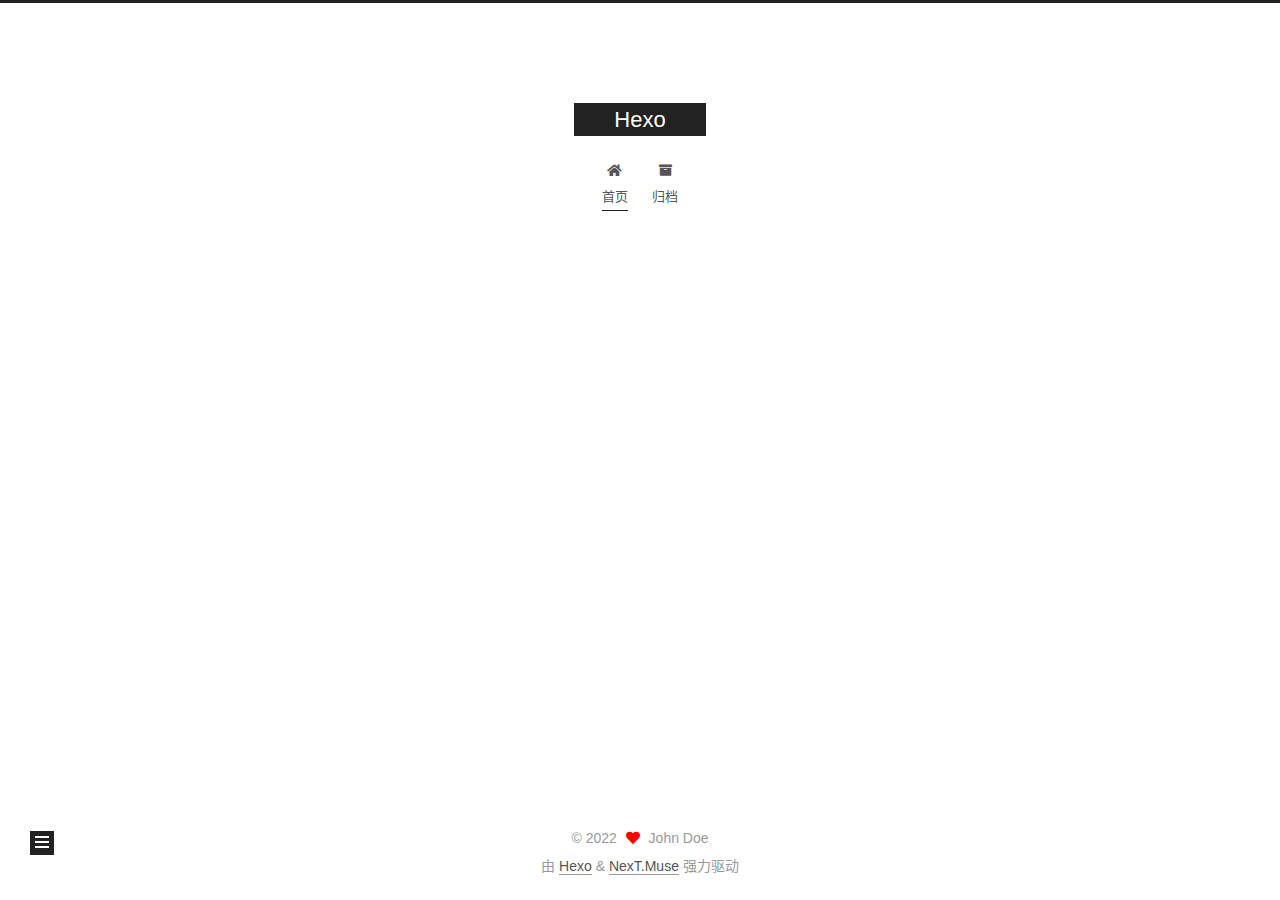
==== index.html @ e94a7e8c "Site updated: 2022-05-08 20:15:39" ====
<!DOCTYPE html>
<html lang="zh-CN">
<head>
  <meta charset="UTF-8">
<meta name="viewport" content="width=device-width, initial-scale=1, maximum-scale=2">
<meta name="theme-color" content="#222">
<meta name="generator" content="Hexo 6.1.0">
  <link rel="apple-touch-icon" sizes="180x180" href="/images/apple-touch-icon-next.png">
  <link rel="icon" type="image/png" sizes="32x32" href="/images/favicon-32x32-next.png">
  <link rel="icon" type="image/png" sizes="16x16" href="/images/favicon-16x16-next.png">
  <link rel="mask-icon" href="/images/logo.svg" color="#222">

<link rel="stylesheet" href="/css/main.css">


<link rel="stylesheet" href="/lib/font-awesome/css/all.min.css">

<script id="hexo-configurations">
    var NexT = window.NexT || {};
    var CONFIG = {"hostname":"example.com","root":"/","scheme":"Muse","version":"7.8.0","exturl":false,"sidebar":{"position":"left","display":"post","padding":18,"offset":12,"onmobile":false},"copycode":{"enable":false,"show_result":false,"style":null},"back2top":{"enable":true,"sidebar":false,"scrollpercent":false},"bookmark":{"enable":false,"color":"#222","save":"auto"},"fancybox":false,"mediumzoom":false,"lazyload":false,"pangu":false,"comments":{"style":"tabs","active":null,"storage":true,"lazyload":false,"nav":null},"algolia":{"hits":{"per_page":10},"labels":{"input_placeholder":"Search for Posts","hits_empty":"We didn't find any results for the search: ${query}","hits_stats":"${hits} results found in ${time} ms"}},"localsearch":{"enable":false,"trigger":"auto","top_n_per_article":1,"unescape":false,"preload":false},"motion":{"enable":true,"async":false,"transition":{"post_block":"fadeIn","post_header":"slideDownIn","post_body":"slideDownIn","coll_header":"slideLeftIn","sidebar":"slideUpIn"}}};
  </script>

  <meta property="og:type" content="website">
<meta property="og:title" content="Hexo">
<meta property="og:url" content="http://example.com/index.html">
<meta property="og:site_name" content="Hexo">
<meta property="og:locale" content="zh_CN">
<meta property="article:author" content="John Doe">
<meta name="twitter:card" content="summary">

<link rel="canonical" href="http://example.com/">


<script id="page-configurations">
  // https://hexo.io/docs/variables.html
  CONFIG.page = {
    sidebar: "",
    isHome : true,
    isPost : false,
    lang   : 'zh-CN'
  };
</script>

  <title>Hexo</title>
  






  <noscript>
  <style>
  .use-motion .brand,
  .use-motion .menu-item,
  .sidebar-inner,
  .use-motion .post-block,
  .use-motion .pagination,
  .use-motion .comments,
  .use-motion .post-header,
  .use-motion .post-body,
  .use-motion .collection-header { opacity: initial; }

  .use-motion .site-title,
  .use-motion .site-subtitle {
    opacity: initial;
    top: initial;
  }

  .use-motion .logo-line-before i { left: initial; }
  .use-motion .logo-line-after i { right: initial; }
  </style>
</noscript>

</head>

<body itemscope itemtype="http://schema.org/WebPage">
  <div class="container use-motion">
    <div class="headband"></div>

    <header class="header" itemscope itemtype="http://schema.org/WPHeader">
      <div class="header-inner"><div class="site-brand-container">
  <div class="site-nav-toggle">
    <div class="toggle" aria-label="切换导航栏">
      <span class="toggle-line toggle-line-first"></span>
      <span class="toggle-line toggle-line-middle"></span>
      <span class="toggle-line toggle-line-last"></span>
    </div>
  </div>

  <div class="site-meta">

    <a href="/" class="brand" rel="start">
      <span class="logo-line-before"><i></i></span>
      <h1 class="site-title">Hexo</h1>
      <span class="logo-line-after"><i></i></span>
    </a>
  </div>

  <div class="site-nav-right">
    <div class="toggle popup-trigger">
    </div>
  </div>
</div>




<nav class="site-nav">
  <ul id="menu" class="main-menu menu">
        <li class="menu-item menu-item-home">

    <a href="/" rel="section"><i class="fa fa-home fa-fw"></i>首页</a>

  </li>
        <li class="menu-item menu-item-archives">

    <a href="/archives/" rel="section"><i class="fa fa-archive fa-fw"></i>归档</a>

  </li>
  </ul>
</nav>




</div>
    </header>

    
  <div class="back-to-top">
    <i class="fa fa-arrow-up"></i>
    <span>0%</span>
  </div>


    <main class="main">
      <div class="main-inner">
        <div class="content-wrap">
          

          <div class="content index posts-expand">
            
      
  
  
  <article itemscope itemtype="http://schema.org/Article" class="post-block" lang="zh-CN">
    <link itemprop="mainEntityOfPage" href="http://example.com/2022/05/08/DevourZuan-First-Blog/">

    <span hidden itemprop="author" itemscope itemtype="http://schema.org/Person">
      <meta itemprop="image" content="/images/avatar.gif">
      <meta itemprop="name" content="John Doe">
      <meta itemprop="description" content="">
    </span>

    <span hidden itemprop="publisher" itemscope itemtype="http://schema.org/Organization">
      <meta itemprop="name" content="Hexo">
    </span>
      <header class="post-header">
        <h2 class="post-title" itemprop="name headline">
          
            <a href="/2022/05/08/DevourZuan-First-Blog/" class="post-title-link" itemprop="url">DevourZuan_First_Blog</a>
        </h2>

        <div class="post-meta">
            <span class="post-meta-item">
              <span class="post-meta-item-icon">
                <i class="far fa-calendar"></i>
              </span>
              <span class="post-meta-item-text">发表于</span>
              

              <time title="创建时间：2022-05-08 19:47:41 / 修改时间：19:49:58" itemprop="dateCreated datePublished" datetime="2022-05-08T19:47:41+08:00">2022-05-08</time>
            </span>

          

        </div>
      </header>

    
    
    
    <div class="post-body" itemprop="articleBody">

      
          <h1 id="欢迎访问攥哥哥的博客网站"><a href="#欢迎访问攥哥哥的博客网站" class="headerlink" title="欢迎访问攥哥哥的博客网站"></a>欢迎访问攥哥哥的博客网站</h1>
      
    </div>

    
    
    
      <footer class="post-footer">
        <div class="post-eof"></div>
      </footer>
  </article>
  
  
  


  



          </div>
          

<script>
  window.addEventListener('tabs:register', () => {
    let { activeClass } = CONFIG.comments;
    if (CONFIG.comments.storage) {
      activeClass = localStorage.getItem('comments_active') || activeClass;
    }
    if (activeClass) {
      let activeTab = document.querySelector(`a[href="#comment-${activeClass}"]`);
      if (activeTab) {
        activeTab.click();
      }
    }
  });
  if (CONFIG.comments.storage) {
    window.addEventListener('tabs:click', event => {
      if (!event.target.matches('.tabs-comment .tab-content .tab-pane')) return;
      let commentClass = event.target.classList[1];
      localStorage.setItem('comments_active', commentClass);
    });
  }
</script>

        </div>
          
  
  <div class="toggle sidebar-toggle">
    <span class="toggle-line toggle-line-first"></span>
    <span class="toggle-line toggle-line-middle"></span>
    <span class="toggle-line toggle-line-last"></span>
  </div>

  <aside class="sidebar">
    <div class="sidebar-inner">

      <ul class="sidebar-nav motion-element">
        <li class="sidebar-nav-toc">
          文章目录
        </li>
        <li class="sidebar-nav-overview">
          站点概览
        </li>
      </ul>

      <!--noindex-->
      <div class="post-toc-wrap sidebar-panel">
      </div>
      <!--/noindex-->

      <div class="site-overview-wrap sidebar-panel">
        <div class="site-author motion-element" itemprop="author" itemscope itemtype="http://schema.org/Person">
  <p class="site-author-name" itemprop="name">John Doe</p>
  <div class="site-description" itemprop="description"></div>
</div>
<div class="site-state-wrap motion-element">
  <nav class="site-state">
      <div class="site-state-item site-state-posts">
          <a href="/archives/">
        
          <span class="site-state-item-count">1</span>
          <span class="site-state-item-name">日志</span>
        </a>
      </div>
  </nav>
</div>



      </div>

    </div>
  </aside>
  <div id="sidebar-dimmer"></div>


      </div>
    </main>

    <footer class="footer">
      <div class="footer-inner">
        

        

<div class="copyright">
  
  &copy; 
  <span itemprop="copyrightYear">2022</span>
  <span class="with-love">
    <i class="fa fa-heart"></i>
  </span>
  <span class="author" itemprop="copyrightHolder">John Doe</span>
</div>
  <div class="powered-by">由 <a href="https://hexo.io/" class="theme-link" rel="noopener" target="_blank">Hexo</a> & <a href="https://muse.theme-next.org/" class="theme-link" rel="noopener" target="_blank">NexT.Muse</a> 强力驱动
  </div>

        








      </div>
    </footer>
  </div>

  
  <script src="/lib/anime.min.js"></script>
  <script src="/lib/velocity/velocity.min.js"></script>
  <script src="/lib/velocity/velocity.ui.min.js"></script>

<script src="/js/utils.js"></script>

<script src="/js/motion.js"></script>


<script src="/js/schemes/muse.js"></script>


<script src="/js/next-boot.js"></script>




  















  

  

</body>
</html>
---- css/main.css ----
:root {
  --body-bg-color: #fff;
  --content-bg-color: #fff;
  --card-bg-color: #f5f5f5;
  --text-color: #555;
  --blockquote-color: #666;
  --link-color: #555;
  --link-hover-color: #222;
  --brand-color: #fff;
  --brand-hover-color: #fff;
  --table-row-odd-bg-color: #f9f9f9;
  --table-row-hover-bg-color: #f5f5f5;
  --menu-item-bg-color: #f5f5f5;
  --btn-default-bg: #222;
  --btn-default-color: #fff;
  --btn-default-border-color: #222;
  --btn-default-hover-bg: #fff;
  --btn-default-hover-color: #222;
  --btn-default-hover-border-color: #222;
}
html {
  line-height: 1.15; /* 1 */
  -webkit-text-size-adjust: 100%; /* 2 */
}
body {
  margin: 0;
}
main {
  display: block;
}
h1 {
  font-size: 2em;
  margin: 0.67em 0;
}
hr {
  box-sizing: content-box; /* 1 */
  height: 0; /* 1 */
  overflow: visible; /* 2 */
}
pre {
  font-family: monospace, monospace; /* 1 */
  font-size: 1em; /* 2 */
}
a {
  background: transparent;
}
abbr[title] {
  border-bottom: none; /* 1 */
  text-decoration: underline; /* 2 */
  text-decoration: underline dotted; /* 2 */
}
b,
strong {
  font-weight: bolder;
}
code,
kbd,
samp {
  font-family: monospace, monospace; /* 1 */
  font-size: 1em; /* 2 */
}
small {
  font-size: 80%;
}
sub,
sup {
  font-size: 75%;
  line-height: 0;
  position: relative;
  vertical-align: baseline;
}
sub {
  bottom: -0.25em;
}
sup {
  top: -0.5em;
}
img {
  border-style: none;
}
button,
input,
optgroup,
select,
textarea {
  font-family: inherit; /* 1 */
  font-size: 100%; /* 1 */
  line-height: 1.15; /* 1 */
  margin: 0; /* 2 */
}
button,
input {
/* 1 */
  overflow: visible;
}
button,
select {
/* 1 */
  text-transform: none;
}
button,
[type='button'],
[type='reset'],
[type='submit'] {
  -webkit-appearance: button;
}
button::-moz-focus-inner,
[type='button']::-moz-focus-inner,
[type='reset']::-moz-focus-inner,
[type='submit']::-moz-focus-inner {
  border-style: none;
  padding: 0;
}
button:-moz-focusring,
[type='button']:-moz-focusring,
[type='reset']:-moz-focusring,
[type='submit']:-moz-focusring {
  outline: 1px dotted ButtonText;
}
fieldset {
  padding: 0.35em 0.75em 0.625em;
}
legend {
  box-sizing: border-box; /* 1 */
  color: inherit; /* 2 */
  display: table; /* 1 */
  max-width: 100%; /* 1 */
  padding: 0; /* 3 */
  white-space: normal; /* 1 */
}
progress {
  vertical-align: baseline;
}
textarea {
  overflow: auto;
}
[type='checkbox'],
[type='radio'] {
  box-sizing: border-box; /* 1 */
  padding: 0; /* 2 */
}
[type='number']::-webkit-inner-spin-button,
[type='number']::-webkit-outer-spin-button {
  height: auto;
}
[type='search'] {
  outline-offset: -2px; /* 2 */
  -webkit-appearance: textfield; /* 1 */
}
[type='search']::-webkit-search-decoration {
  -webkit-appearance: none;
}
::-webkit-file-upload-button {
  font: inherit; /* 2 */
  -webkit-appearance: button; /* 1 */
}
details {
  display: block;
}
summary {
  display: list-item;
}
template {
  display: none;
}
[hidden] {
  display: none;
}
::selection {
  background: #262a30;
  color: #eee;
}
html,
body {
  height: 100%;
}
body {
  background: var(--body-bg-color);
  color: var(--text-color);
  font-family: 'Lato', "PingFang SC", "Microsoft YaHei", sans-serif;
  font-size: 1em;
  line-height: 2;
}
@media (max-width: 991px) {
  body {
    padding-left: 0 !important;
    padding-right: 0 !important;
  }
}
h1,
h2,
h3,
h4,
h5,
h6 {
  font-family: 'Lato', "PingFang SC", "Microsoft YaHei", sans-serif;
  font-weight: bold;
  line-height: 1.5;
  margin: 20px 0 15px;
}
h1 {
  font-size: 1.5em;
}
h2 {
  font-size: 1.375em;
}
h3 {
  font-size: 1.25em;
}
h4 {
  font-size: 1.125em;
}
h5 {
  font-size: 1em;
}
h6 {
  font-size: 0.875em;
}
p {
  margin: 0 0 20px 0;
}
a,
span.exturl {
  border-bottom: 1px solid #999;
  color: var(--link-color);
  outline: 0;
  text-decoration: none;
  overflow-wrap: break-word;
  word-wrap: break-word;
  cursor: pointer;
}
a:hover,
span.exturl:hover {
  border-bottom-color: var(--link-hover-color);
  color: var(--link-hover-color);
}
iframe,
img,
video {
  display: block;
  margin-left: auto;
  margin-right: auto;
  max-width: 100%;
}
hr {
  background-image: repeating-linear-gradient(-45deg, #ddd, #ddd 4px, transparent 4px, transparent 8px);
  border: 0;
  height: 3px;
  margin: 40px 0;
}
blockquote {
  border-left: 4px solid #ddd;
  color: var(--blockquote-color);
  margin: 0;
  padding: 0 15px;
}
blockquote cite::before {
  content: '-';
  padding: 0 5px;
}
dt {
  font-weight: bold;
}
dd {
  margin: 0;
  padding: 0;
}
kbd {
  background-color: #f5f5f5;
  background-image: linear-gradient(#eee, #fff, #eee);
  border: 1px solid #ccc;
  border-radius: 0.2em;
  box-shadow: 0.1em 0.1em 0.2em rgba(0,0,0,0.1);
  color: #555;
  font-family: inherit;
  padding: 0.1em 0.3em;
  white-space: nowrap;
}
.table-container {
  overflow: auto;
}
table {
  border-collapse: collapse;
  border-spacing: 0;
  font-size: 0.875em;
  margin: 0 0 20px 0;
  width: 100%;
}
tbody tr:nth-of-type(odd) {
  background: var(--table-row-odd-bg-color);
}
tbody tr:hover {
  background: var(--table-row-hover-bg-color);
}
caption,
th,
td {
  font-weight: normal;
  padding: 8px;
  vertical-align: middle;
}
th,
td {
  border: 1px solid #ddd;
  border-bottom: 3px solid #ddd;
}
th {
  font-weight: 700;
  padding-bottom: 10px;
}
td {
  border-bottom-width: 1px;
}
.btn {
  background: var(--btn-default-bg);
  border: 2px solid var(--btn-default-border-color);
  border-radius: 0;
  color: var(--btn-default-color);
  display: inline-block;
  font-size: 0.875em;
  line-height: 2;
  padding: 0 20px;
  text-decoration: none;
  transition-property: background-color;
  transition-delay: 0s;
  transition-duration: 0.2s;
  transition-timing-function: ease-in-out;
}
.btn:hover {
  background: var(--btn-default-hover-bg);
  border-color: var(--btn-default-hover-border-color);
  color: var(--btn-default-hover-color);
}
.btn + .btn {
  margin: 0 0 8px 8px;
}
.btn .fa-fw {
  text-align: left;
  width: 1.285714285714286em;
}
.toggle {
  line-height: 0;
}
.toggle .toggle-line {
  background: #fff;
  display: inline-block;
  height: 2px;
  left: 0;
  position: relative;
  top: 0;
  transition: all 0.4s;
  vertical-align: top;
  width: 100%;
}
.toggle .toggle-line:not(:first-child) {
  margin-top: 3px;
}
.toggle.toggle-arrow .toggle-line-first {
  left: 50%;
  top: 2px;
  transform: rotate(45deg);
  width: 50%;
}
.toggle.toggle-arrow .toggle-line-middle {
  left: 2px;
  width: 90%;
}
.toggle.toggle-arrow .toggle-line-last {
  left: 50%;
  top: -2px;
  transform: rotate(-45deg);
  width: 50%;
}
.toggle.toggle-close .toggle-line-first {
  transform: rotate(-45deg);
  top: 5px;
}
.toggle.toggle-close .toggle-line-middle {
  opacity: 0;
}
.toggle.toggle-close .toggle-line-last {
  transform: rotate(45deg);
  top: -5px;
}
.highlight,
pre {
  background: #f7f7f7;
  color: #4d4d4c;
  line-height: 1.6;
  margin: 0 auto 20px;
}
pre,
code {
  font-family: consolas, Menlo, monospace, "PingFang SC", "Microsoft YaHei";
}
code {
  background: #eee;
  border-radius: 3px;
  color: #555;
  padding: 2px 4px;
  overflow-wrap: break-word;
  word-wrap: break-word;
}
.highlight *::selection {
  background: #d6d6d6;
}
.highlight pre {
  border: 0;
  margin: 0;
  padding: 10px 0;
}
.highlight table {
  border: 0;
  margin: 0;
  width: auto;
}
.highlight td {
  border: 0;
  padding: 0;
}
.highlight figcaption {
  background: #eff2f3;
  color: #4d4d4c;
  display: flex;
  font-size: 0.875em;
  justify-content: space-between;
  line-height: 1.2;
  padding: 0.5em;
}
.highlight figcaption a {
  color: #4d4d4c;
}
.highlight figcaption a:hover {
  border-bottom-color: #4d4d4c;
}
.highlight .gutter {
  -moz-user-select: none;
  -ms-user-select: none;
  -webkit-user-select: none;
  user-select: none;
}
.highlight .gutter pre {
  background: #eff2f3;
  color: #869194;
  padding-left: 10px;
  padding-right: 10px;
  text-align: right;
}
.highlight .code pre {
  background: #f7f7f7;
  padding-left: 10px;
  width: 100%;
}
.gist table {
  width: auto;
}
.gist table td {
  border: 0;
}
pre {
  overflow: auto;
  padding: 10px;
}
pre code {
  background: none;
  color: #4d4d4c;
  font-size: 0.875em;
  padding: 0;
  text-shadow: none;
}
pre .deletion {
  background: #fdd;
}
pre .addition {
  background: #dfd;
}
pre .meta {
  color: #eab700;
  -moz-user-select: none;
  -ms-user-select: none;
  -webkit-user-select: none;
  user-select: none;
}
pre .comment {
  color: #8e908c;
}
pre .variable,
pre .attribute,
pre .tag,
pre .name,
pre .regexp,
pre .ruby .constant,
pre .xml .tag .title,
pre .xml .pi,
pre .xml .doctype,
pre .html .doctype,
pre .css .id,
pre .css .class,
pre .css .pseudo {
  color: #c82829;
}
pre .number,
pre .preprocessor,
pre .built_in,
pre .builtin-name,
pre .literal,
pre .params,
pre .constant,
pre .command {
  color: #f5871f;
}
pre .ruby .class .title,
pre .css .rules .attribute,
pre .string,
pre .symbol,
pre .value,
pre .inheritance,
pre .header,
pre .ruby .symbol,
pre .xml .cdata,
pre .special,
pre .formula {
  color: #718c00;
}
pre .title,
pre .css .hexcolor {
  color: #3e999f;
}
pre .function,
pre .python .decorator,
pre .python .title,
pre .ruby .function .title,
pre .ruby .title .keyword,
pre .perl .sub,
pre .javascript .title,
pre .coffeescript .title {
  color: #4271ae;
}
pre .keyword,
pre .javascript .function {
  color: #8959a8;
}
.blockquote-center {
  border-left: none;
  margin: 40px 0;
  padding: 0;
  position: relative;
  text-align: center;
}
.blockquote-center .fa {
  display: block;
  opacity: 0.6;
  position: absolute;
  width: 100%;
}
.blockquote-center .fa-quote-left {
  border-top: 1px solid #ccc;
  text-align: left;
  top: -20px;
}
.blockquote-center .fa-quote-right {
  border-bottom: 1px solid #ccc;
  text-align: right;
  bottom: -20px;
}
.blockquote-center p,
.blockquote-center div {
  text-align: center;
}
.post-body .group-picture img {
  margin: 0 auto;
  padding: 0 3px;
}
.group-picture-row {
  margin-bottom: 6px;
  overflow: hidden;
}
.group-picture-column {
  float: left;
  margin-bottom: 10px;
}
.post-body .label {
  color: #555;
  display: inline;
  padding: 0 2px;
}
.post-body .label.default {
  background: #f0f0f0;
}
.post-body .label.primary {
  background: #efe6f7;
}
.post-body .label.info {
  background: #e5f2f8;
}
.post-body .label.success {
  background: #e7f4e9;
}
.post-body .label.warning {
  background: #fcf6e1;
}
.post-body .label.danger {
  background: #fae8eb;
}
.post-body .tabs {
  margin-bottom: 20px;
}
.post-body .tabs,
.tabs-comment {
  display: block;
  padding-top: 10px;
  position: relative;
}
.post-body .tabs ul.nav-tabs,
.tabs-comment ul.nav-tabs {
  display: flex;
  flex-wrap: wrap;
  margin: 0;
  margin-bottom: -1px;
  padding: 0;
}
@media (max-width: 413px) {
  .post-body .tabs ul.nav-tabs,
  .tabs-comment ul.nav-tabs {
    display: block;
    margin-bottom: 5px;
  }
}
.post-body .tabs ul.nav-tabs li.tab,
.tabs-comment ul.nav-tabs li.tab {
  border-bottom: 1px solid #ddd;
  border-left: 1px solid transparent;
  border-right: 1px solid transparent;
  border-top: 3px solid transparent;
  flex-grow: 1;
  list-style-type: none;
  border-radius: 0 0 0 0;
}
@media (max-width: 413px) {
  .post-body .tabs ul.nav-tabs li.tab,
  .tabs-comment ul.nav-tabs li.tab {
    border-bottom: 1px solid transparent;
    border-left: 3px solid transparent;
    border-right: 1px solid transparent;
    border-top: 1px solid transparent;
  }
}
@media (max-width: 413px) {
  .post-body .tabs ul.nav-tabs li.tab,
  .tabs-comment ul.nav-tabs li.tab {
    border-radius: 0;
  }
}
.post-body .tabs ul.nav-tabs li.tab a,
.tabs-comment ul.nav-tabs li.tab a {
  border-bottom: initial;
  display: block;
  line-height: 1.8;
  outline: 0;
  padding: 0.25em 0.75em;
  text-align: center;
  transition-delay: 0s;
  transition-duration: 0.2s;
  transition-timing-function: ease-out;
}
.post-body .tabs ul.nav-tabs li.tab a i,
.tabs-comment ul.nav-tabs li.tab a i {
  width: 1.285714285714286em;
}
.post-body .tabs ul.nav-tabs li.tab.active,
.tabs-comment ul.nav-tabs li.tab.active {
  border-bottom: 1px solid transparent;
  border-left: 1px solid #ddd;
  border-right: 1px solid #ddd;
  border-top: 3px solid #fc6423;
}
@media (max-width: 413px) {
  .post-body .tabs ul.nav-tabs li.tab.active,
  .tabs-comment ul.nav-tabs li.tab.active {
    border-bottom: 1px solid #ddd;
    border-left: 3px solid #fc6423;
    border-right: 1px solid #ddd;
    border-top: 1px solid #ddd;
  }
}
.post-body .tabs ul.nav-tabs li.tab.active a,
.tabs-comment ul.nav-tabs li.tab.active a {
  color: var(--link-color);
  cursor: default;
}
.post-body .tabs .tab-content .tab-pane,
.tabs-comment .tab-content .tab-pane {
  border: 1px solid #ddd;
  border-top: 0;
  padding: 20px 20px 0 20px;
  border-radius: 0;
}
.post-body .tabs .tab-content .tab-pane:not(.active),
.tabs-comment .tab-content .tab-pane:not(.active) {
  display: none;
}
.post-body .tabs .tab-content .tab-pane.active,
.tabs-comment .tab-content .tab-pane.active {
  display: block;
}
.post-body .tabs .tab-content .tab-pane.active:nth-of-type(1),
.tabs-comment .tab-content .tab-pane.active:nth-of-type(1) {
  border-radius: 0 0 0 0;
}
@media (max-width: 413px) {
  .post-body .tabs .tab-content .tab-pane.active:nth-of-type(1),
  .tabs-comment .tab-content .tab-pane.active:nth-of-type(1) {
    border-radius: 0;
  }
}
.post-body .note {
  border-radius: 3px;
  margin-bottom: 20px;
  padding: 1em;
  position: relative;
  border: 1px solid #eee;
  border-left-width: 5px;
}
.post-body .note h2,
.post-body .note h3,
.post-body .note h4,
.post-body .note h5,
.post-body .note h6 {
  margin-top: 0;
  border-bottom: initial;
  margin-bottom: 0;
  padding-top: 0;
}
.post-body .note p:first-child,
.post-body .note ul:first-child,
.post-body .note ol:first-child,
.post-body .note table:first-child,
.post-body .note pre:first-child,
.post-body .note blockquote:first-child,
.post-body .note img:first-child {
  margin-top: 0;
}
.post-body .note p:last-child,
.post-body .note ul:last-child,
.post-body .note ol:last-child,
.post-body .note table:last-child,
.post-body .note pre:last-child,
.post-body .note blockquote:last-child,
.post-body .note img:last-child {
  margin-bottom: 0;
}
.post-body .note.default {
  border-left-color: #777;
}
.post-body .note.default h2,
.post-body .note.default h3,
.post-body .note.default h4,
.post-body .note.default h5,
.post-body .note.default h6 {
  color: #777;
}
.post-body .note.primary {
  border-left-color: #6f42c1;
}
.post-body .note.primary h2,
.post-body .note.primary h3,
.post-body .note.primary h4,
.post-body .note.primary h5,
.post-body .note.primary h6 {
  color: #6f42c1;
}
.post-body .note.info {
  border-left-color: #428bca;
}
.post-body .note.info h2,
.post-body .note.info h3,
.post-body .note.info h4,
.post-body .note.info h5,
.post-body .note.info h6 {
  color: #428bca;
}
.post-body .note.success {
  border-left-color: #5cb85c;
}
.post-body .note.success h2,
.post-body .note.success h3,
.post-body .note.success h4,
.post-body .note.success h5,
.post-body .note.success h6 {
  color: #5cb85c;
}
.post-body .note.warning {
  border-left-color: #f0ad4e;
}
.post-body .note.warning h2,
.post-body .note.warning h3,
.post-body .note.warning h4,
.post-body .note.warning h5,
.post-body .note.warning h6 {
  color: #f0ad4e;
}
.post-body .note.danger {
  border-left-color: #d9534f;
}
.post-body .note.danger h2,
.post-body .note.danger h3,
.post-body .note.danger h4,
.post-body .note.danger h5,
.post-body .note.danger h6 {
  color: #d9534f;
}
.pagination .prev,
.pagination .next,
.pagination .page-number,
.pagination .space {
  display: inline-block;
  margin: 0 10px;
  padding: 0 11px;
  position: relative;
  top: -1px;
}
@media (max-width: 767px) {
  .pagination .prev,
  .pagination .next,
  .pagination .page-number,
  .pagination .space {
    margin: 0 5px;
  }
}
.pagination {
  border-top: 1px solid #eee;
  margin: 120px 0 0;
  text-align: center;
}
.pagination .prev,
.pagination .next,
.pagination .page-number {
  border-bottom: 0;
  border-top: 1px solid #eee;
  transition-property: border-color;
  transition-delay: 0s;
  transition-duration: 0.2s;
  transition-timing-function: ease-in-out;
}
.pagination .prev:hover,
.pagination .next:hover,
.pagination .page-number:hover {
  border-top-color: #222;
}
.pagination .space {
  margin: 0;
  padding: 0;
}
.pagination .prev {
  margin-left: 0;
}
.pagination .next {
  margin-right: 0;
}
.pagination .page-number.current {
  background: #ccc;
  border-top-color: #ccc;
  color: #fff;
}
@media (max-width: 767px) {
  .pagination {
    border-top: none;
  }
  .pagination .prev,
  .pagination .next,
  .pagination .page-number {
    border-bottom: 1px solid #eee;
    border-top: 0;
    margin-bottom: 10px;
    padding: 0 10px;
  }
  .pagination .prev:hover,
  .pagination .next:hover,
  .pagination .page-number:hover {
    border-bottom-color: #222;
  }
}
.comments {
  margin-top: 60px;
  overflow: hidden;
}
.comment-button-group {
  display: flex;
  flex-wrap: wrap-reverse;
  justify-content: center;
  margin: 1em 0;
}
.comment-button-group .comment-button {
  margin: 0.1em 0.2em;
}
.comment-button-group .comment-button.active {
  background: var(--btn-default-hover-bg);
  border-color: var(--btn-default-hover-border-color);
  color: var(--btn-default-hover-color);
}
.comment-position {
  display: none;
}
.comment-position.active {
  display: block;
}
.tabs-comment {
  background: var(--content-bg-color);
  margin-top: 4em;
  padding-top: 0;
}
.tabs-comment .comments {
  border: 0;
  box-shadow: none;
  margin-top: 0;
  padding-top: 0;
}
.container {
  min-height: 100%;
  position: relative;
}
.main-inner {
  margin: 0 auto;
  width: 700px;
}
@media (min-width: 1200px) {
  .main-inner {
    width: 800px;
  }
}
@media (min-width: 1600px) {
  .main-inner {
    width: 900px;
  }
}
@media (max-width: 767px) {
  .content-wrap {
    padding: 0 20px;
  }
}
.header {
  background: transparent;
}
.header-inner {
  margin: 0 auto;
  width: 700px;
}
@media (min-width: 1200px) {
  .header-inner {
    width: 800px;
  }
}
@media (min-width: 1600px) {
  .header-inner {
    width: 900px;
  }
}
.site-brand-container {
  display: flex;
  flex-shrink: 0;
  padding: 0 10px;
}
.headband {
  background: #222;
  height: 3px;
}
.site-meta {
  flex-grow: 1;
  text-align: center;
}
@media (max-width: 767px) {
  .site-meta {
    text-align: center;
  }
}
.brand {
  border-bottom: none;
  color: var(--brand-color);
  display: inline-block;
  line-height: 1.375em;
  padding: 0 40px;
  position: relative;
}
.brand:hover {
  color: var(--brand-hover-color);
}
.site-title {
  font-family: 'Lato', "PingFang SC", "Microsoft YaHei", sans-serif;
  font-size: 1.375em;
  font-weight: normal;
  margin: 0;
}
.site-subtitle {
  color: #999;
  font-size: 0.8125em;
  margin: 10px 0;
}
.use-motion .brand {
  opacity: 0;
}
.use-motion .site-title,
.use-motion .site-subtitle,
.use-motion .custom-logo-image {
  opacity: 0;
  position: relative;
  top: -10px;
}
.site-nav-toggle,
.site-nav-right {
  display: none;
}
@media (max-width: 767px) {
  .site-nav-toggle,
  .site-nav-right {
    display: flex;
    flex-direction: column;
    justify-content: center;
  }
}
.site-nav-toggle .toggle,
.site-nav-right .toggle {
  color: var(--text-color);
  padding: 10px;
  width: 22px;
}
.site-nav-toggle .toggle .toggle-line,
.site-nav-right .toggle .toggle-line {
  background: var(--text-color);
  border-radius: 1px;
}
.site-nav {
  display: block;
}
@media (max-width: 767px) {
  .site-nav {
    clear: both;
    display: none;
  }
}
.site-nav.site-nav-on {
  display: block;
}
.menu {
  margin-top: 20px;
  padding-left: 0;
  text-align: center;
}
.menu-item {
  display: inline-block;
  list-style: none;
  margin: 0 10px;
}
@media (max-width: 767px) {
  .menu-item {
    display: block;
    margin-top: 10px;
  }
  .menu-item.menu-item-search {
    display: none;
  }
}
.menu-item a,
.menu-item span.exturl {
  border-bottom: 0;
  display: block;
  font-size: 0.8125em;
  transition-property: border-color;
  transition-delay: 0s;
  transition-duration: 0.2s;
  transition-timing-function: ease-in-out;
}
@media (hover: none) {
  .menu-item a:hover,
  .menu-item span.exturl:hover {
    border-bottom-color: transparent !important;
  }
}
.menu-item .fa,
.menu-item .fab,
.menu-item .far,
.menu-item .fas {
  margin-right: 8px;
}
.menu-item .badge {
  display: inline-block;
  font-weight: bold;
  line-height: 1;
  margin-left: 0.35em;
  margin-top: 0.35em;
  text-align: center;
  white-space: nowrap;
}
@media (max-width: 767px) {
  .menu-item .badge {
    float: right;
    margin-left: 0;
  }
}
.menu-item-active a,
.menu .menu-item a:hover,
.menu .menu-item span.exturl:hover {
  background: var(--menu-item-bg-color);
}
.use-motion .menu-item {
  opacity: 0;
}
.sidebar {
  background: #222;
  bottom: 0;
  box-shadow: inset 0 2px 6px #000;
  position: fixed;
  top: 0;
}
@media (max-width: 991px) {
  .sidebar {
    display: none;
  }
}
.sidebar-inner {
  color: #999;
  padding: 18px 10px;
  text-align: center;
}
.cc-license {
  margin-top: 10px;
  text-align: center;
}
.cc-license .cc-opacity {
  border-bottom: none;
  opacity: 0.7;
}
.cc-license .cc-opacity:hover {
  opacity: 0.9;
}
.cc-license img {
  display: inline-block;
}
.site-author-image {
  border: 2px solid #333;
  display: block;
  margin: 0 auto;
  max-width: 96px;
  padding: 2px;
}
.site-author-name {
  color: #f5f5f5;
  font-weight: normal;
  margin: 5px 0 0;
  text-align: center;
}
.site-description {
  color: #999;
  font-size: 1em;
  margin-top: 5px;
  text-align: center;
}
.links-of-author {
  margin-top: 15px;
}
.links-of-author a,
.links-of-author span.exturl {
  border-bottom-color: #555;
  display: inline-block;
  font-size: 0.8125em;
  margin-bottom: 10px;
  margin-right: 10px;
  vertical-align: middle;
}
.links-of-author a::before,
.links-of-author span.exturl::before {
  background: #b88534;
  border-radius: 50%;
  content: ' ';
  display: inline-block;
  height: 4px;
  margin-right: 3px;
  vertical-align: middle;
  width: 4px;
}
.sidebar-button {
  margin-top: 15px;
}
.sidebar-button a {
  border: 1px solid #fc6423;
  border-radius: 4px;
  color: #fc6423;
  display: inline-block;
  padding: 0 15px;
}
.sidebar-button a .fa,
.sidebar-button a .fab,
.sidebar-button a .far,
.sidebar-button a .fas {
  margin-right: 5px;
}
.sidebar-button a:hover {
  background: #fc6423;
  border: 1px solid #fc6423;
  color: #fff;
}
.sidebar-button a:hover .fa,
.sidebar-button a:hover .fab,
.sidebar-button a:hover .far,
.sidebar-button a:hover .fas {
  color: #fff;
}
.links-of-blogroll {
  font-size: 0.8125em;
  margin-top: 10px;
}
.links-of-blogroll-title {
  font-size: 0.875em;
  font-weight: 600;
  margin-top: 0;
}
.links-of-blogroll-list {
  list-style: none;
  margin: 0;
  padding: 0;
}
#sidebar-dimmer {
  display: none;
}
@media (max-width: 767px) {
  #sidebar-dimmer {
    background: #000;
    display: block;
    height: 100%;
    left: 100%;
    opacity: 0;
    position: fixed;
    top: 0;
    width: 100%;
    z-index: 1100;
  }
  .sidebar-active + #sidebar-dimmer {
    opacity: 0.7;
    transform: translateX(-100%);
    transition: opacity 0.5s;
  }
}
.sidebar-nav {
  margin: 0;
  padding-bottom: 20px;
  padding-left: 0;
}
.sidebar-nav li {
  border-bottom: 1px solid transparent;
  color: #666;
  cursor: pointer;
  display: inline-block;
  font-size: 0.875em;
}
.sidebar-nav li.sidebar-nav-overview {
  margin-left: 10px;
}
.sidebar-nav li:hover {
  color: #f5f5f5;
}
.sidebar-nav .sidebar-nav-active {
  border-bottom-color: #87daff;
  color: #87daff;
}
.sidebar-nav .sidebar-nav-active:hover {
  color: #87daff;
}
.sidebar-panel {
  display: none;
  overflow-x: hidden;
  overflow-y: auto;
}
.sidebar-panel-active {
  display: block;
}
.sidebar-toggle {
  background: #222;
  bottom: 45px;
  cursor: pointer;
  height: 14px;
  left: 30px;
  padding: 5px;
  position: fixed;
  width: 14px;
  z-index: 1300;
}
@media (max-width: 991px) {
  .sidebar-toggle {
    left: 20px;
    opacity: 0.8;
    display: none;
  }
}
.sidebar-toggle:hover .toggle-line {
  background: #87daff;
}
.post-toc {
  font-size: 0.875em;
}
.post-toc ol {
  list-style: none;
  margin: 0;
  padding: 0 2px 5px 10px;
  text-align: left;
}
.post-toc ol > ol {
  padding-left: 0;
}
.post-toc ol a {
  transition-property: all;
  transition-delay: 0s;
  transition-duration: 0.2s;
  transition-timing-function: ease-in-out;
}
.post-toc .nav-item {
  line-height: 1.8;
  overflow: hidden;
  text-overflow: ellipsis;
  white-space: nowrap;
}
.post-toc .nav .nav-child {
  display: none;
}
.post-toc .nav .active > .nav-child {
  display: block;
}
.post-toc .nav .active-current > .nav-child {
  display: block;
}
.post-toc .nav .active-current > .nav-child > .nav-item {
  display: block;
}
.post-toc .nav .active > a {
  border-bottom-color: #87daff;
  color: #87daff;
}
.post-toc .nav .active-current > a {
  color: #87daff;
}
.post-toc .nav .active-current > a:hover {
  color: #87daff;
}
.site-state {
  display: flex;
  justify-content: center;
  line-height: 1.4;
  margin-top: 10px;
  overflow: hidden;
  text-align: center;
  white-space: nowrap;
}
.site-state-item {
  padding: 0 15px;
}
.site-state-item:not(:first-child) {
  border-left: 1px solid #333;
}
.site-state-item a {
  border-bottom: none;
}
.site-state-item-count {
  display: block;
  font-size: 1.25em;
  font-weight: 600;
  text-align: center;
}
.site-state-item-name {
  color: inherit;
  font-size: 0.875em;
}
.footer {
  color: #999;
  font-size: 0.875em;
  padding: 20px 0;
}
.footer.footer-fixed {
  bottom: 0;
  left: 0;
  position: absolute;
  right: 0;
}
.footer-inner {
  box-sizing: border-box;
  margin: 0 auto;
  text-align: center;
  width: 700px;
}
@media (min-width: 1200px) {
  .footer-inner {
    width: 800px;
  }
}
@media (min-width: 1600px) {
  .footer-inner {
    width: 900px;
  }
}
.languages {
  display: inline-block;
  font-size: 1.125em;
  position: relative;
}
.languages .lang-select-label span {
  margin: 0 0.5em;
}
.languages .lang-select {
  height: 100%;
  left: 0;
  opacity: 0;
  position: absolute;
  top: 0;
  width: 100%;
}
.with-love {
  color: #ff0000;
  display: inline-block;
  margin: 0 5px;
}
.powered-by,
.theme-info {
  display: inline-block;
}
@-moz-keyframes iconAnimate {
  0%, 100% {
    transform: scale(1);
  }
  10%, 30% {
    transform: scale(0.9);
  }
  20%, 40%, 60%, 80% {
    transform: scale(1.1);
  }
  50%, 70% {
    transform: scale(1.1);
  }
}
@-webkit-keyframes iconAnimate {
  0%, 100% {
    transform: scale(1);
  }
  10%, 30% {
    transform: scale(0.9);
  }
  20%, 40%, 60%, 80% {
    transform: scale(1.1);
  }
  50%, 70% {
    transform: scale(1.1);
  }
}
@-o-keyframes iconAnimate {
  0%, 100% {
    transform: scale(1);
  }
  10%, 30% {
    transform: scale(0.9);
  }
  20%, 40%, 60%, 80% {
    transform: scale(1.1);
  }
  50%, 70% {
    transform: scale(1.1);
  }
}
@keyframes iconAnimate {
  0%, 100% {
    transform: scale(1);
  }
  10%, 30% {
    transform: scale(0.9);
  }
  20%, 40%, 60%, 80% {
    transform: scale(1.1);
  }
  50%, 70% {
    transform: scale(1.1);
  }
}
.back-to-top {
  font-size: 12px;
  text-align: center;
  transition-delay: 0s;
  transition-duration: 0.2s;
  transition-timing-function: ease-in-out;
}
.back-to-top {
  background: #222;
  bottom: -100px;
  box-sizing: border-box;
  color: #fff;
  cursor: pointer;
  left: 30px;
  opacity: 1;
  padding: 0 6px;
  position: fixed;
  transition-property: bottom;
  z-index: 1300;
  width: 24px;
}
.back-to-top span {
  display: none;
}
.back-to-top:hover {
  color: #87daff;
}
.back-to-top.back-to-top-on {
  bottom: 19px;
}
@media (max-width: 991px) {
  .back-to-top {
    left: 20px;
    opacity: 0.8;
  }
}
.post-body {
  font-family: 'Lato', "PingFang SC", "Microsoft YaHei", sans-serif;
  overflow-wrap: break-word;
  word-wrap: break-word;
}
@media (min-width: 1200px) {
  .post-body {
    font-size: 1.125em;
  }
}
.post-body .exturl .fa {
  font-size: 0.875em;
  margin-left: 4px;
}
.post-body .image-caption,
.post-body .figure .caption {
  color: #999;
  font-size: 0.875em;
  font-weight: bold;
  line-height: 1;
  margin: -20px auto 15px;
  text-align: center;
}
.post-sticky-flag {
  display: inline-block;
  transform: rotate(30deg);
}
.post-button {
  margin-top: 40px;
  text-align: center;
}
.use-motion .post-block,
.use-motion .pagination,
.use-motion .comments {
  opacity: 0;
}
.use-motion .post-header {
  opacity: 0;
}
.use-motion .post-body {
  opacity: 0;
}
.use-motion .collection-header {
  opacity: 0;
}
.posts-collapse {
  margin-left: 35px;
  position: relative;
}
@media (max-width: 767px) {
  .posts-collapse {
    margin-left: 0px;
    margin-right: 0px;
  }
}
.posts-collapse .collection-title {
  font-size: 1.125em;
  position: relative;
}
.posts-collapse .collection-title::before {
  background: #999;
  border: 1px solid #fff;
  border-radius: 50%;
  content: ' ';
  height: 10px;
  left: 0;
  margin-left: -6px;
  margin-top: -4px;
  position: absolute;
  top: 50%;
  width: 10px;
}
.posts-collapse .collection-year {
  font-size: 1.5em;
  font-weight: bold;
  margin: 60px 0;
  position: relative;
}
.posts-collapse .collection-year::before {
  background: #bbb;
  border-radius: 50%;
  content: ' ';
  height: 8px;
  left: 0;
  margin-left: -4px;
  margin-top: -4px;
  position: absolute;
  top: 50%;
  width: 8px;
}
.posts-collapse .collection-header {
  display: block;
  margin: 0 0 0 20px;
}
.posts-collapse .collection-header small {
  color: #bbb;
  margin-left: 5px;
}
.posts-collapse .post-header {
  border-bottom: 1px dashed #ccc;
  margin: 30px 0;
  padding-left: 15px;
  position: relative;
  transition-property: border;
  transition-delay: 0s;
  transition-duration: 0.2s;
  transition-timing-function: ease-in-out;
}
.posts-collapse .post-header::before {
  background: #bbb;
  border: 1px solid #fff;
  border-radius: 50%;
  content: ' ';
  height: 6px;
  left: 0;
  margin-left: -4px;
  position: absolute;
  top: 0.75em;
  transition-property: background;
  width: 6px;
  transition-delay: 0s;
  transition-duration: 0.2s;
  transition-timing-function: ease-in-out;
}
.posts-collapse .post-header:hover {
  border-bottom-color: #666;
}
.posts-collapse .post-header:hover::before {
  background: #222;
}
.posts-collapse .post-meta {
  display: inline;
  font-size: 0.75em;
  margin-right: 10px;
}
.posts-collapse .post-title {
  display: inline;
}
.posts-collapse .post-title a,
.posts-collapse .post-title span.exturl {
  border-bottom: none;
  color: var(--link-color);
}
.posts-collapse .post-title .fa-external-link-alt {
  font-size: 0.875em;
  margin-left: 5px;
}
.posts-collapse::before {
  background: #f5f5f5;
  content: ' ';
  height: 100%;
  left: 0;
  margin-left: -2px;
  position: absolute;
  top: 1.25em;
  width: 4px;
}
.post-eof {
  background: #ccc;
  height: 1px;
  margin: 80px auto 60px;
  text-align: center;
  width: 8%;
}
.post-block:last-of-type .post-eof {
  display: none;
}
.content {
  padding-top: 40px;
}
@media (min-width: 992px) {
  .post-body {
    text-align: justify;
  }
}
@media (max-width: 991px) {
  .post-body {
    text-align: justify;
  }
}
.post-body h1,
.post-body h2,
.post-body h3,
.post-body h4,
.post-body h5,
.post-body h6 {
  padding-top: 10px;
}
.post-body h1 .header-anchor,
.post-body h2 .header-anchor,
.post-body h3 .header-anchor,
.post-body h4 .header-anchor,
.post-body h5 .header-anchor,
.post-body h6 .header-anchor {
  border-bottom-style: none;
  color: #ccc;
  float: right;
  margin-left: 10px;
  visibility: hidden;
}
.post-body h1 .header-anchor:hover,
.post-body h2 .header-anchor:hover,
.post-body h3 .header-anchor:hover,
.post-body h4 .header-anchor:hover,
.post-body h5 .header-anchor:hover,
.post-body h6 .header-anchor:hover {
  color: inherit;
}
.post-body h1:hover .header-anchor,
.post-body h2:hover .header-anchor,
.post-body h3:hover .header-anchor,
.post-body h4:hover .header-anchor,
.post-body h5:hover .header-anchor,
.post-body h6:hover .header-anchor {
  visibility: visible;
}
.post-body iframe,
.post-body img,
.post-body video {
  margin-bottom: 20px;
}
.post-body .video-container {
  height: 0;
  margin-bottom: 20px;
  overflow: hidden;
  padding-top: 75%;
  position: relative;
  width: 100%;
}
.post-body .video-container iframe,
.post-body .video-container object,
.post-body .video-container embed {
  height: 100%;
  left: 0;
  margin: 0;
  position: absolute;
  top: 0;
  width: 100%;
}
.post-gallery {
  align-items: center;
  display: grid;
  grid-gap: 10px;
  grid-template-columns: 1fr 1fr 1fr;
  margin-bottom: 20px;
}
@media (max-width: 767px) {
  .post-gallery {
    grid-template-columns: 1fr 1fr;
  }
}
.post-gallery a {
  border: 0;
}
.post-gallery img {
  margin: 0;
}
.posts-expand .post-header {
  font-size: 1.125em;
}
.posts-expand .post-title {
  font-size: 1.5em;
  font-weight: normal;
  margin: initial;
  text-align: center;
  overflow-wrap: break-word;
  word-wrap: break-word;
}
.posts-expand .post-title-link {
  border-bottom: none;
  color: var(--link-color);
  display: inline-block;
  position: relative;
  vertical-align: top;
}
.posts-expand .post-title-link::before {
  background: var(--link-color);
  bottom: 0;
  content: '';
  height: 2px;
  left: 0;
  position: absolute;
  transform: scaleX(0);
  visibility: hidden;
  width: 100%;
  transition-delay: 0s;
  transition-duration: 0.2s;
  transition-timing-function: ease-in-out;
}
.posts-expand .post-title-link:hover::before {
  transform: scaleX(1);
  visibility: visible;
}
.posts-expand .post-title-link .fa-external-link-alt {
  font-size: 0.875em;
  margin-left: 5px;
}
.posts-expand .post-meta {
  color: #999;
  font-family: 'Lato', "PingFang SC", "Microsoft YaHei", sans-serif;
  font-size: 0.75em;
  margin: 3px 0 60px 0;
  text-align: center;
}
.posts-expand .post-meta .post-description {
  font-size: 0.875em;
  margin-top: 2px;
}
.posts-expand .post-meta time {
  border-bottom: 1px dashed #999;
  cursor: pointer;
}
.post-meta .post-meta-item + .post-meta-item::before {
  content: '|';
  margin: 0 0.5em;
}
.post-meta-divider {
  margin: 0 0.5em;
}
.post-meta-item-icon {
  margin-right: 3px;
}
@media (max-width: 991px) {
  .post-meta-item-icon {
    display: inline-block;
  }
}
@media (max-width: 991px) {
  .post-meta-item-text {
    display: none;
  }
}
.post-nav {
  border-top: 1px solid #eee;
  display: flex;
  justify-content: space-between;
  margin-top: 15px;
  padding: 10px 5px 0;
}
.post-nav-item {
  flex: 1;
}
.post-nav-item a {
  border-bottom: none;
  display: block;
  font-size: 0.875em;
  line-height: 1.6;
  position: relative;
}
.post-nav-item a:active {
  top: 2px;
}
.post-nav-item .fa {
  font-size: 0.75em;
}
.post-nav-item:first-child {
  margin-right: 15px;
}
.post-nav-item:first-child .fa {
  margin-right: 5px;
}
.post-nav-item:last-child {
  margin-left: 15px;
  text-align: right;
}
.post-nav-item:last-child .fa {
  margin-left: 5px;
}
.rtl.post-body p,
.rtl.post-body a,
.rtl.post-body h1,
.rtl.post-body h2,
.rtl.post-body h3,
.rtl.post-body h4,
.rtl.post-body h5,
.rtl.post-body h6,
.rtl.post-body li,
.rtl.post-body ul,
.rtl.post-body ol {
  direction: rtl;
  font-family: UKIJ Ekran;
}
.rtl.post-title {
  font-family: UKIJ Ekran;
}
.post-tags {
  margin-top: 40px;
  text-align: center;
}
.post-tags a {
  display: inline-block;
  font-size: 0.8125em;
}
.post-tags a:not(:last-child) {
  margin-right: 10px;
}
.post-widgets {
  border-top: 1px solid #eee;
  margin-top: 15px;
  text-align: center;
}
.wp_rating {
  height: 20px;
  line-height: 20px;
  margin-top: 10px;
  padding-top: 6px;
  text-align: center;
}
.social-like {
  display: flex;
  font-size: 0.875em;
  justify-content: center;
  text-align: center;
}
.reward-container {
  margin: 20px auto;
  padding: 10px 0;
  text-align: center;
  width: 90%;
}
.reward-container button {
  background: transparent;
  border: 1px solid #fc6423;
  border-radius: 0;
  color: #fc6423;
  cursor: pointer;
  line-height: 2;
  outline: 0;
  padding: 0 15px;
  vertical-align: text-top;
}
.reward-container button:hover {
  background: #fc6423;
  border: 1px solid transparent;
  color: #fa9366;
}
#qr {
  padding-top: 20px;
}
#qr a {
  border: 0;
}
#qr img {
  display: inline-block;
  margin: 0.8em 2em 0 2em;
  max-width: 100%;
  width: 180px;
}
#qr p {
  text-align: center;
}
.category-all-page .category-all-title {
  text-align: center;
}
.category-all-page .category-all {
  margin-top: 20px;
}
.category-all-page .category-list {
  list-style: none;
  margin: 0;
  padding: 0;
}
.category-all-page .category-list-item {
  margin: 5px 10px;
}
.category-all-page .category-list-count {
  color: #bbb;
}
.category-all-page .category-list-count::before {
  content: ' (';
  display: inline;
}
.category-all-page .category-list-count::after {
  content: ') ';
  display: inline;
}
.category-all-page .category-list-child {
  padding-left: 10px;
}
.event-list {
  padding: 0;
}
.event-list hr {
  background: #222;
  margin: 20px 0 45px 0;
}
.event-list hr::after {
  background: #222;
  color: #fff;
  content: 'NOW';
  display: inline-block;
  font-weight: bold;
  padding: 0 5px;
  text-align: right;
}
.event-list .event {
  background: #222;
  margin: 20px 0;
  min-height: 40px;
  padding: 15px 0 15px 10px;
}
.event-list .event .event-summary {
  color: #fff;
  margin: 0;
  padding-bottom: 3px;
}
.event-list .event .event-summary::before {
  animation: dot-flash 1s alternate infinite ease-in-out;
  color: #fff;
  content: '\f111';
  display: inline-block;
  font-size: 10px;
  margin-right: 25px;
  vertical-align: middle;
  font-family: 'Font Awesome 5 Free';
  font-weight: 900;
}
.event-list .event .event-relative-time {
  color: #bbb;
  display: inline-block;
  font-size: 12px;
  font-weight: normal;
  padding-left: 12px;
}
.event-list .event .event-details {
  color: #fff;
  display: block;
  line-height: 18px;
  margin-left: 56px;
  padding-bottom: 6px;
  padding-top: 3px;
  text-indent: -24px;
}
.event-list .event .event-details::before {
  color: #fff;
  display: inline-block;
  margin-right: 9px;
  text-align: center;
  text-indent: 0;
  width: 14px;
  font-family: 'Font Awesome 5 Free';
  font-weight: 900;
}
.event-list .event .event-details.event-location::before {
  content: '\f041';
}
.event-list .event .event-details.event-duration::before {
  content: '\f017';
}
.event-list .event-past {
  background: #f5f5f5;
}
.event-list .event-past .event-summary,
.event-list .event-past .event-details {
  color: #bbb;
  opacity: 0.9;
}
.event-list .event-past .event-summary::before,
.event-list .event-past .event-details::before {
  animation: none;
  color: #bbb;
}
@-moz-keyframes dot-flash {
  from {
    opacity: 1;
    transform: scale(1);
  }
  to {
    opacity: 0;
    transform: scale(0.8);
  }
}
@-webkit-keyframes dot-flash {
  from {
    opacity: 1;
    transform: scale(1);
  }
  to {
    opacity: 0;
    transform: scale(0.8);
  }
}
@-o-keyframes dot-flash {
  from {
    opacity: 1;
    transform: scale(1);
  }
  to {
    opacity: 0;
    transform: scale(0.8);
  }
}
@keyframes dot-flash {
  from {
    opacity: 1;
    transform: scale(1);
  }
  to {
    opacity: 0;
    transform: scale(0.8);
  }
}
ul.breadcrumb {
  font-size: 0.75em;
  list-style: none;
  margin: 1em 0;
  padding: 0 2em;
  text-align: center;
}
ul.breadcrumb li {
  display: inline;
}
ul.breadcrumb li + li::before {
  content: '/\00a0';
  font-weight: normal;
  padding: 0.5em;
}
ul.breadcrumb li + li:last-child {
  font-weight: bold;
}
.tag-cloud {
  text-align: center;
}
.tag-cloud a {
  display: inline-block;
  margin: 10px;
}
.tag-cloud a:hover {
  color: var(--link-hover-color) !important;
}
@media (max-width: 767px) {
  .header-inner,
  .main-inner,
  .footer-inner {
    width: auto;
  }
}
.header-inner {
  padding-top: 100px;
}
@media (max-width: 767px) {
  .header-inner {
    padding-top: 50px;
  }
}
.main-inner {
  padding-bottom: 60px;
}
.content {
  padding-top: 70px;
}
@media (max-width: 767px) {
  .content {
    padding-top: 35px;
  }
}
embed {
  display: block;
  margin: 0 auto 25px auto;
}
.custom-logo .site-meta-headline {
  text-align: center;
}
.custom-logo .site-title {
  color: #222;
  margin: 10px auto 0;
}
.custom-logo .site-title a {
  border: 0;
}
.custom-logo-image {
  background: #fff;
  margin: 0 auto;
  max-width: 150px;
  padding: 5px;
}
.brand {
  background: var(--btn-default-bg);
}
@media (max-width: 767px) {
  .site-nav {
    border-bottom: 1px solid #ddd;
    border-top: 1px solid #ddd;
    left: 0;
    margin: 0;
    padding: 0;
    width: 100%;
  }
}
@media (max-width: 767px) {
  .menu {
    text-align: left;
  }
}
.menu-item-active a,
.menu .menu-item a:hover,
.menu .menu-item span.exturl:hover {
  background: transparent;
  border-bottom: 1px solid var(--link-hover-color) !important;
}
@media (max-width: 767px) {
  .menu-item-active a,
  .menu .menu-item a:hover,
  .menu .menu-item span.exturl:hover {
    border-bottom: 1px dotted #ddd !important;
  }
}
@media (max-width: 767px) {
  .menu .menu-item {
    margin: 0 10px;
  }
}
.menu .menu-item a,
.menu .menu-item span.exturl {
  border-bottom: 1px solid transparent;
}
@media (max-width: 767px) {
  .menu .menu-item a,
  .menu .menu-item span.exturl {
    padding: 5px 10px;
  }
}
@media (min-width: 768px) {
  .menu .menu-item .fa,
  .menu .menu-item .fab,
  .menu .menu-item .far,
  .menu .menu-item .fas {
    display: block;
    line-height: 2;
    margin-right: 0;
    width: 100%;
  }
}
.menu .menu-item .badge {
  background: #eee;
  padding: 1px 4px;
}
.sub-menu {
  margin: 10px 0;
}
.sub-menu .menu-item {
  display: inline-block;
}
.sidebar {
  left: -320px;
}
.sidebar.sidebar-active {
  left: 0;
}
.sidebar {
  width: 320px;
  z-index: 1200;
  transition-delay: 0s;
  transition-duration: 0.2s;
  transition-timing-function: ease-out;
}
.sidebar a,
.sidebar span.exturl {
  border-bottom-color: #555;
  color: #999;
}
.sidebar a:hover,
.sidebar span.exturl:hover {
  border-bottom-color: #eee;
  color: #eee;
}
.links-of-blogroll-item {
  padding: 2px 10px;
}
.links-of-blogroll-item a,
.links-of-blogroll-item span.exturl {
  box-sizing: border-box;
  display: inline-block;
  max-width: 280px;
  overflow: hidden;
  text-overflow: ellipsis;
  white-space: nowrap;
}
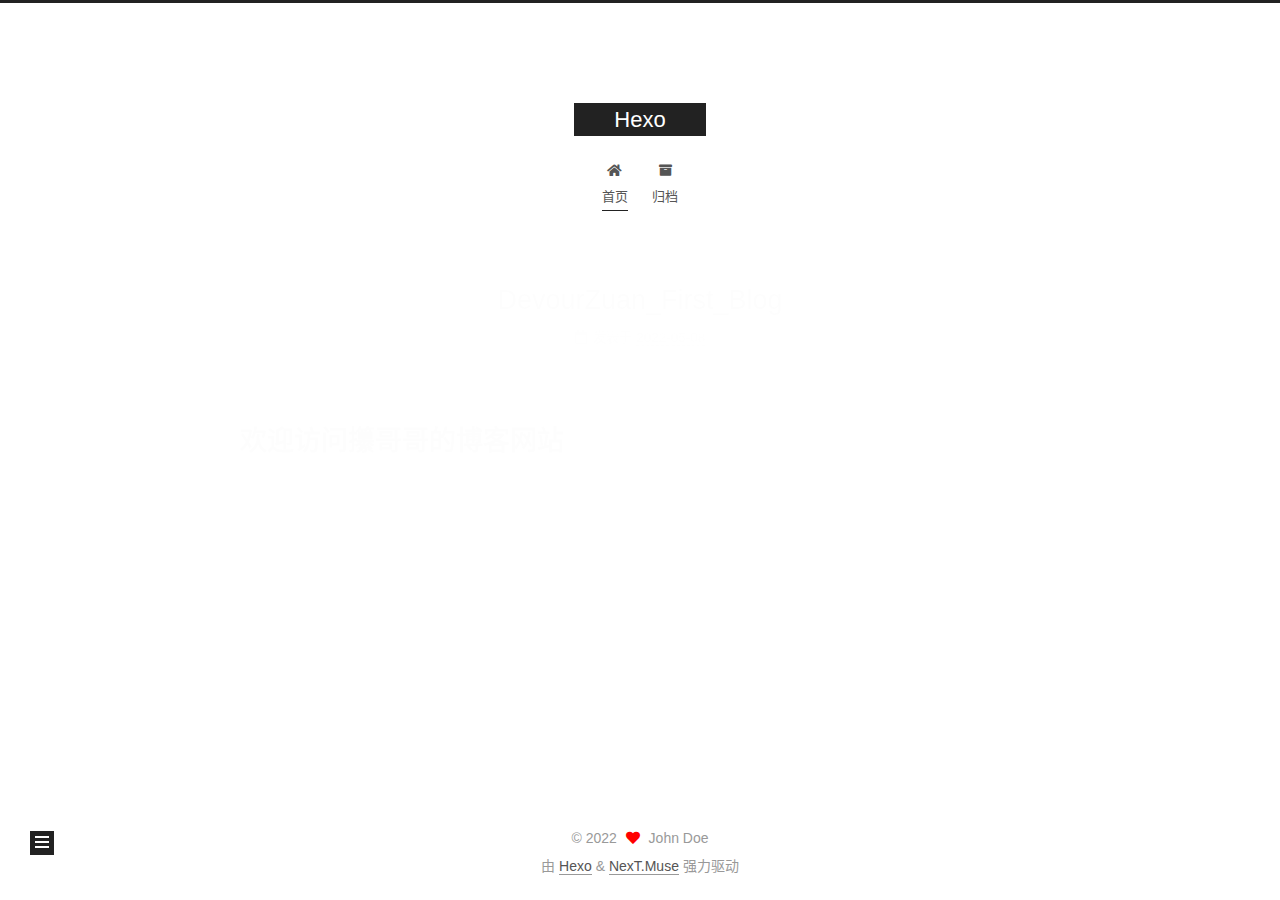
==== commit 4c98d1eb: "Site updated: 2022-05-08 20:59:31" ====
--- a/index.html
+++ b/index.html
@@ -170,7 +170,7 @@
               <span class="post-meta-item-text">发表于</span>
               
 
-              <time title="创建时间：2022-05-08 19:47:41 / 修改时间：19:49:58" itemprop="dateCreated datePublished" datetime="2022-05-08T19:47:41+08:00">2022-05-08</time>
+              <time title="创建时间：2022-05-08 19:47:41 / 修改时间：20:59:25" itemprop="dateCreated datePublished" datetime="2022-05-08T19:47:41+08:00">2022-05-08</time>
             </span>
 
           
@@ -269,6 +269,10 @@
           <span class="site-state-item-name">日志</span>
         </a>
       </div>
+      <div class="site-state-item site-state-tags">
+        <span class="site-state-item-count">1</span>
+        <span class="site-state-item-name">标签</span>
+      </div>
   </nav>
 </div>
 
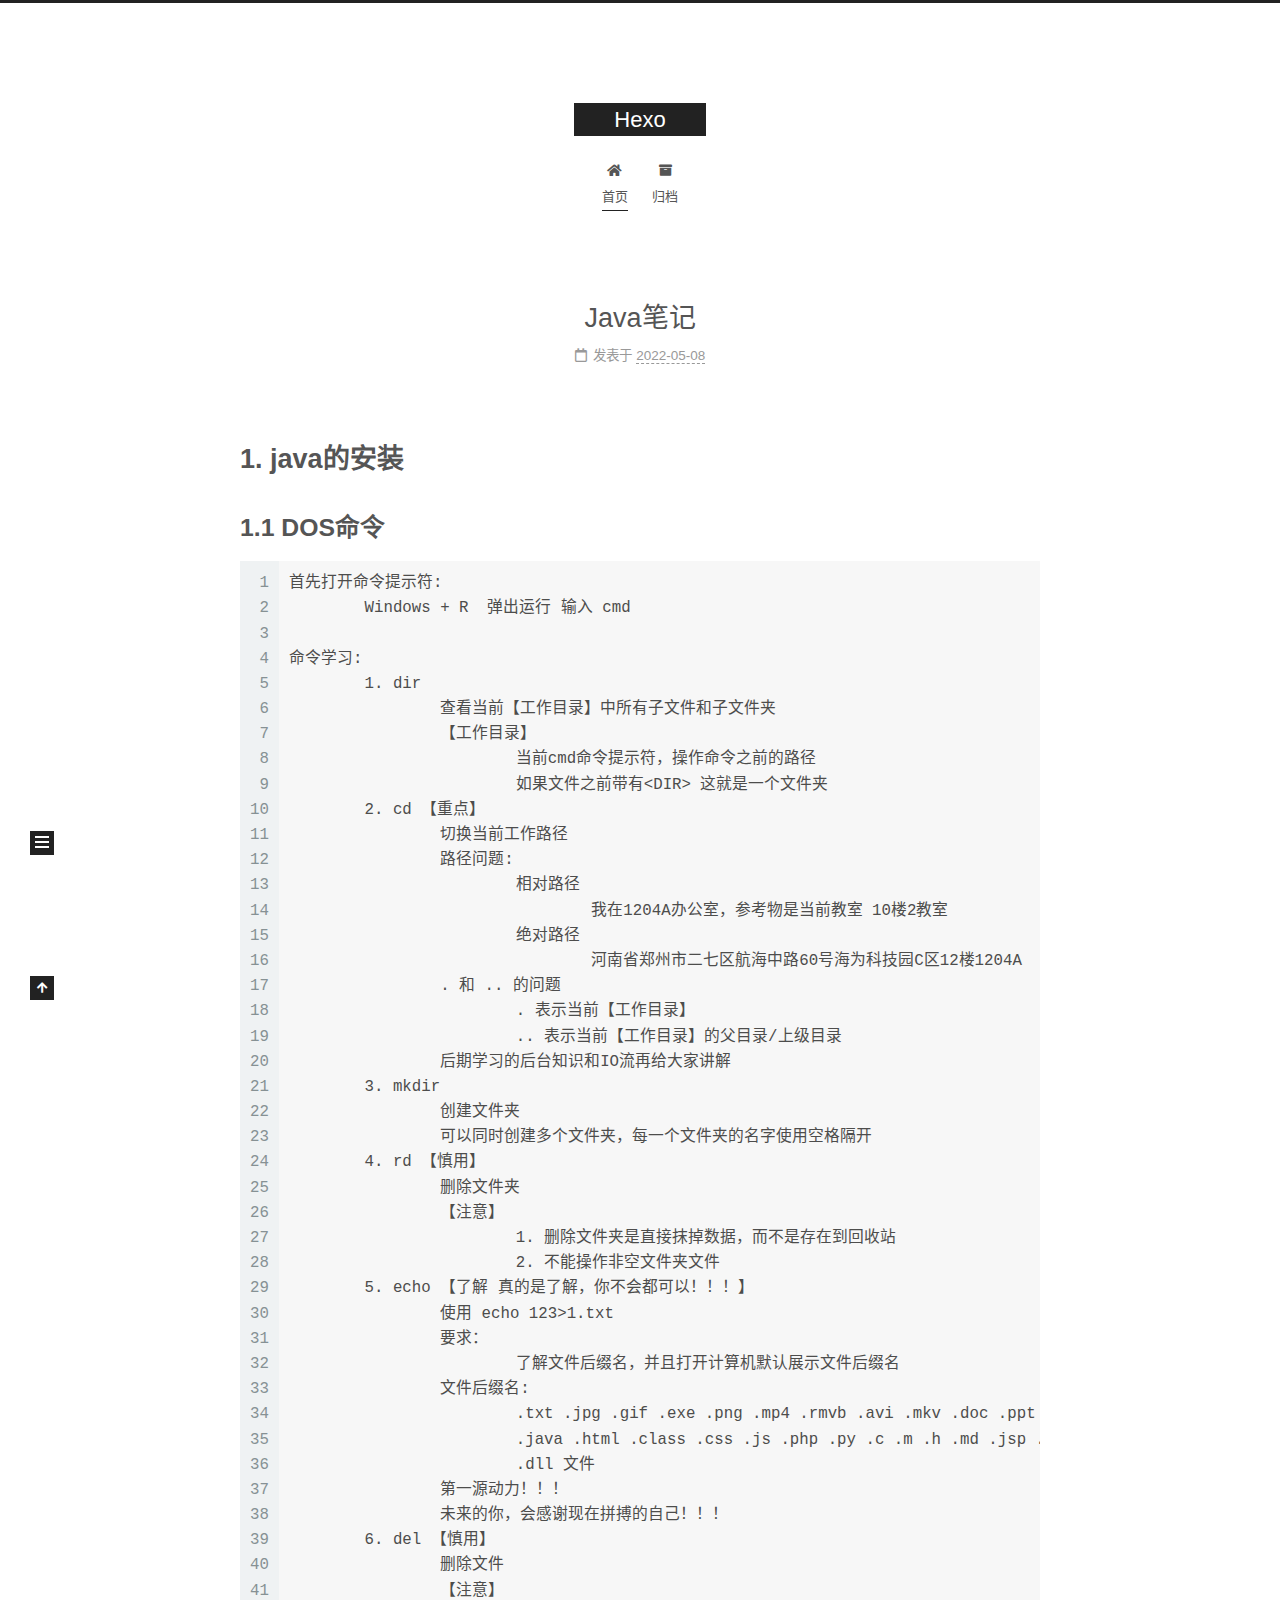
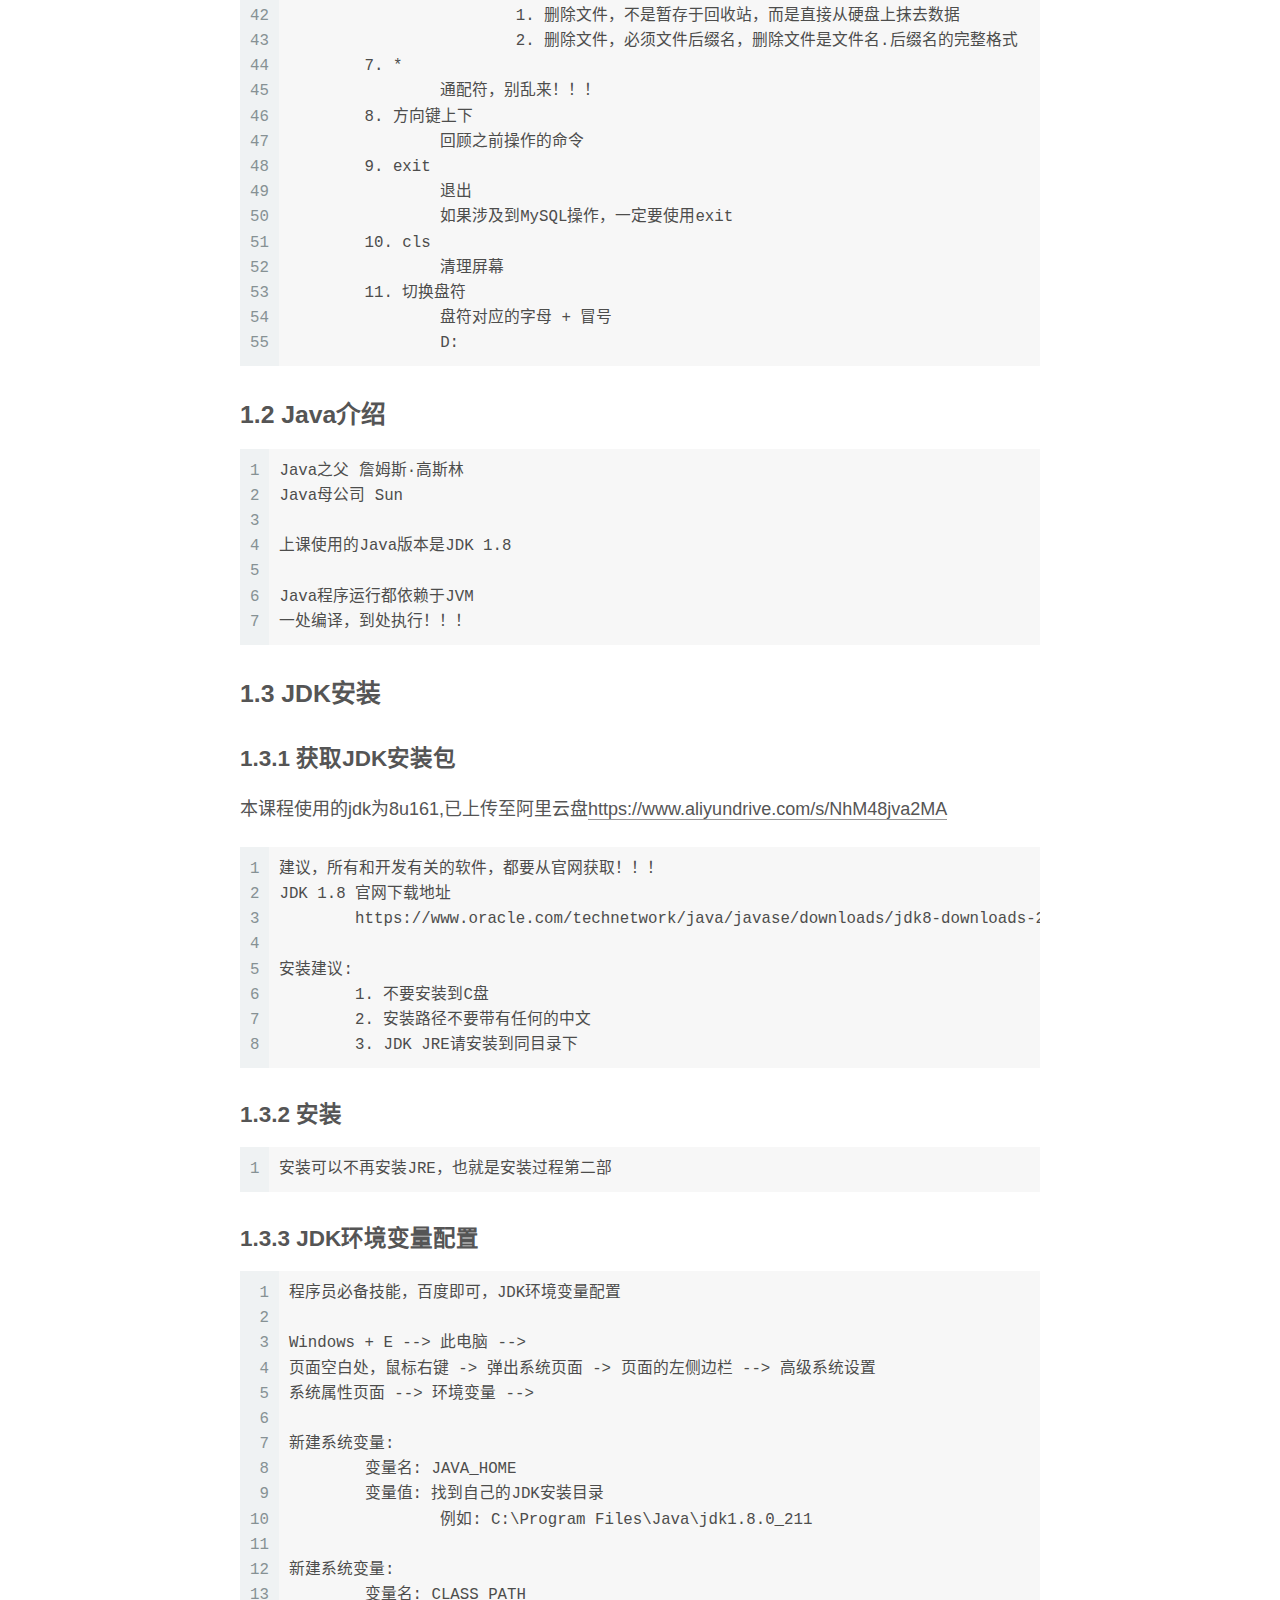
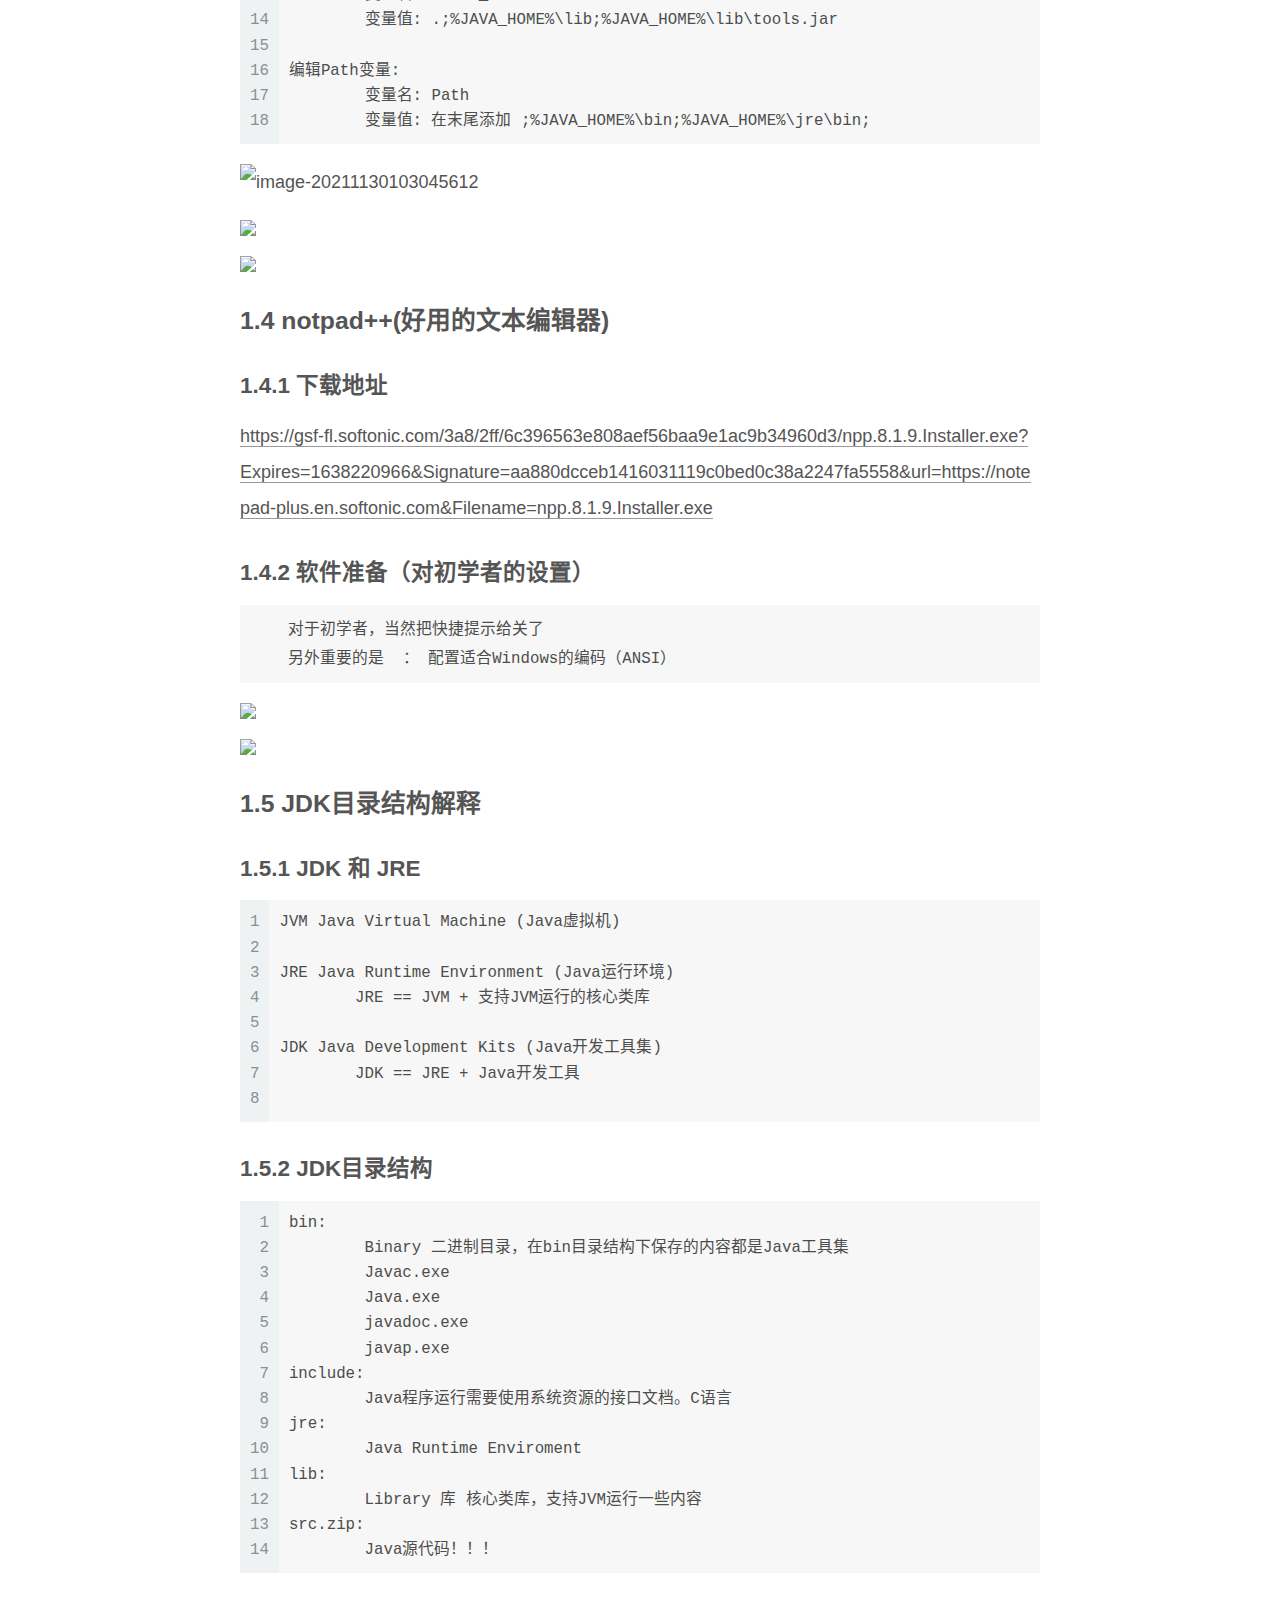
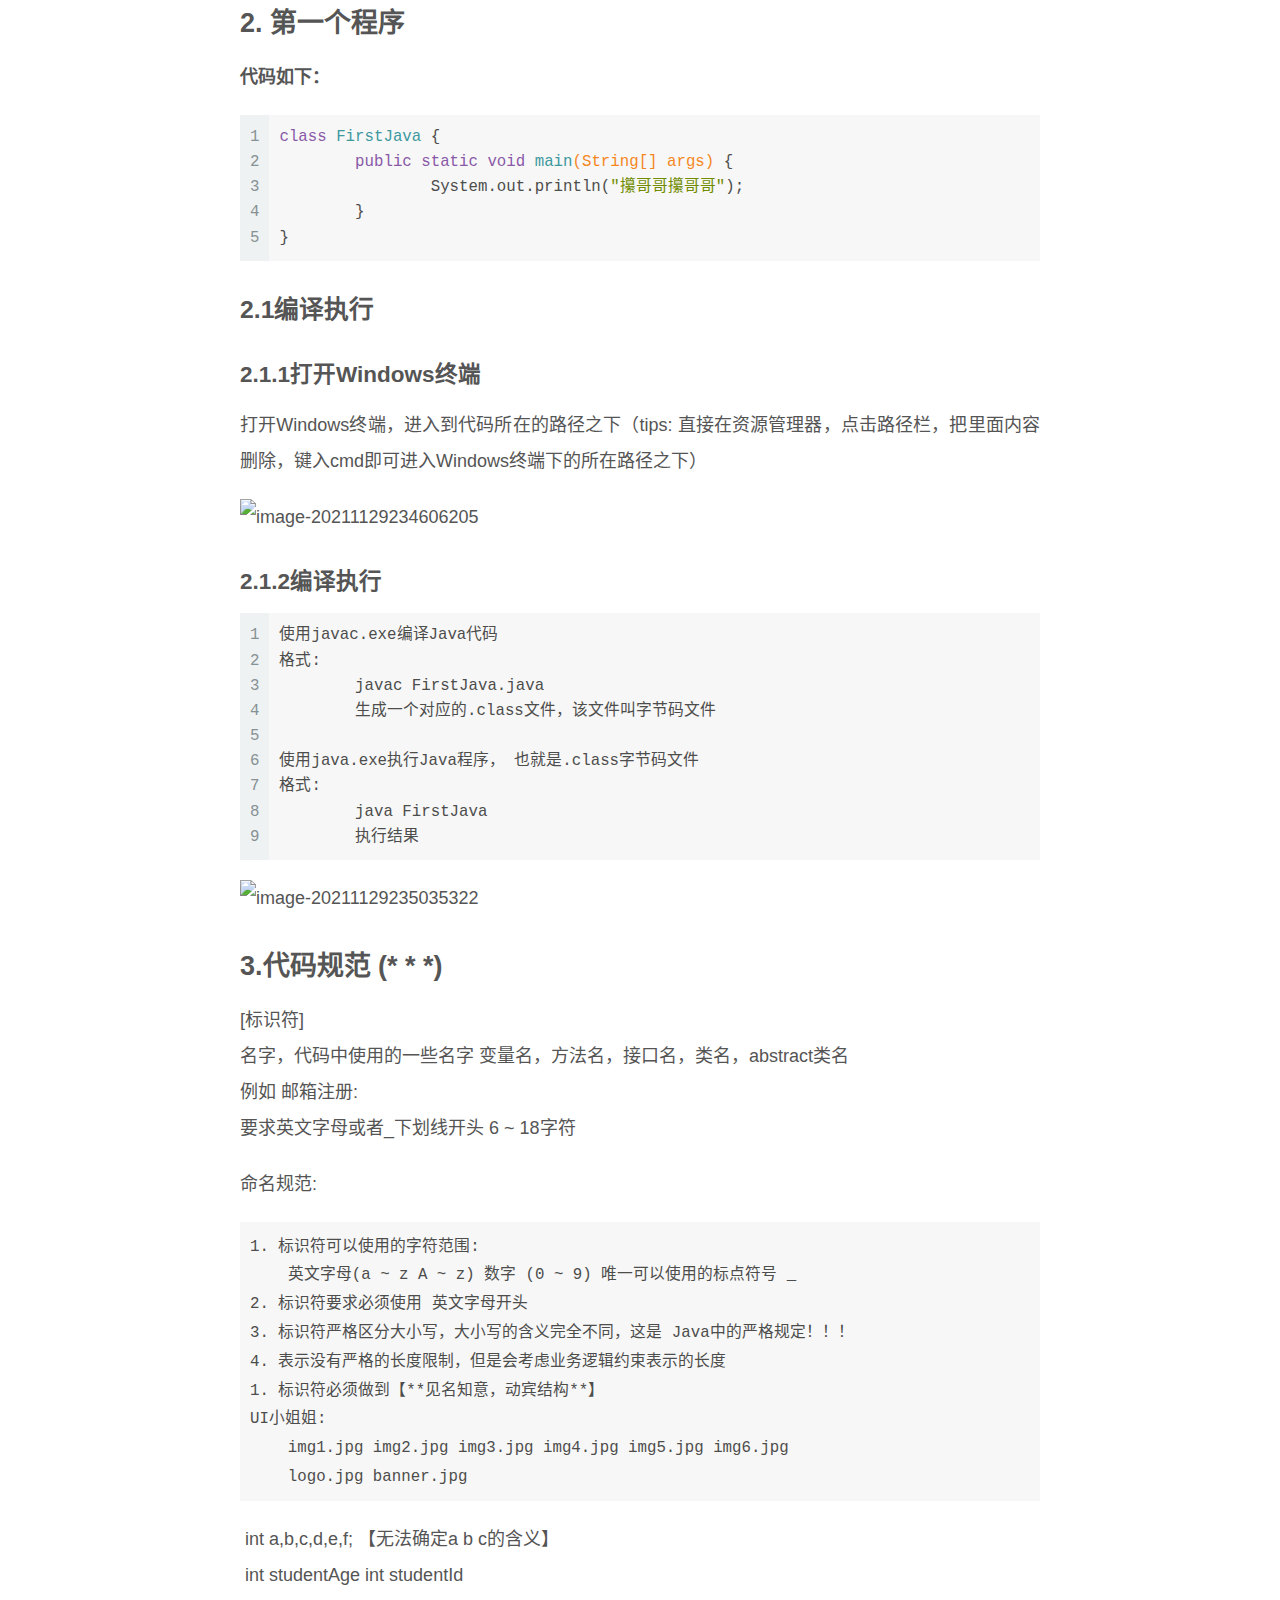
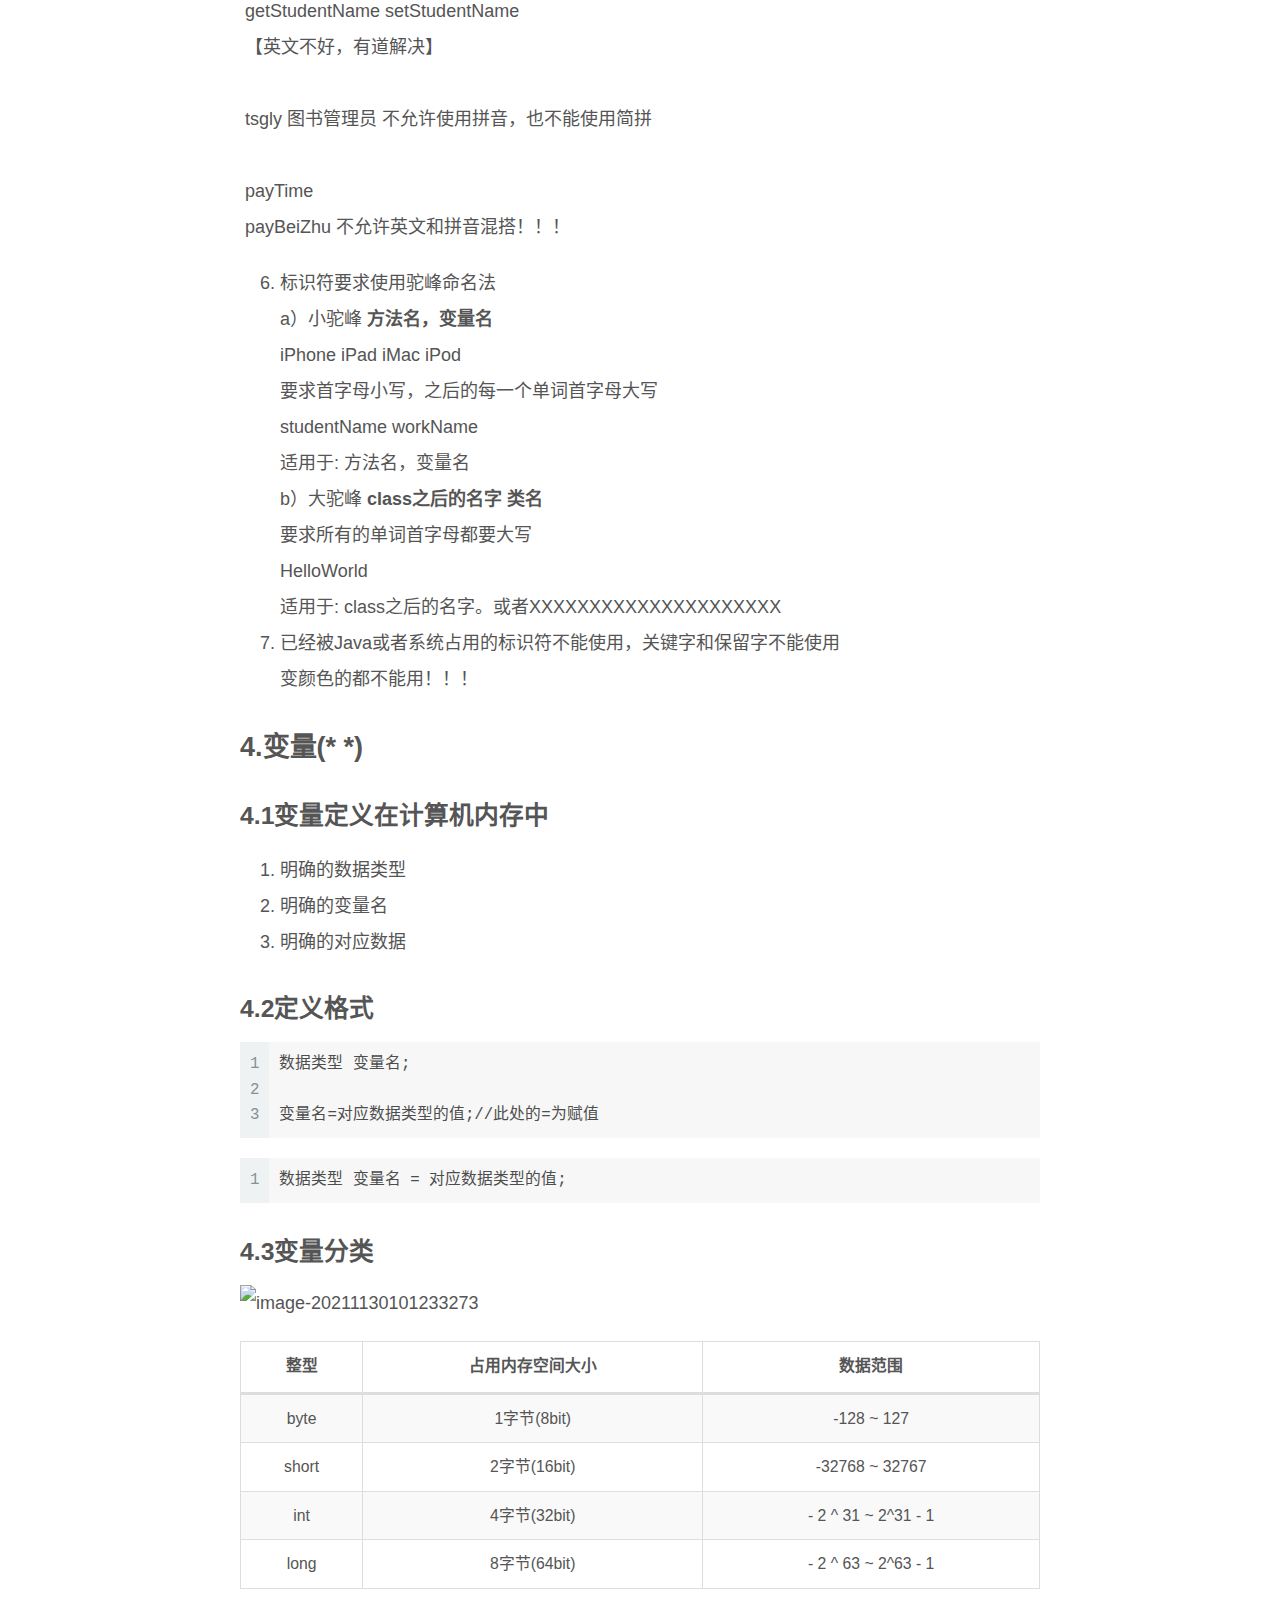
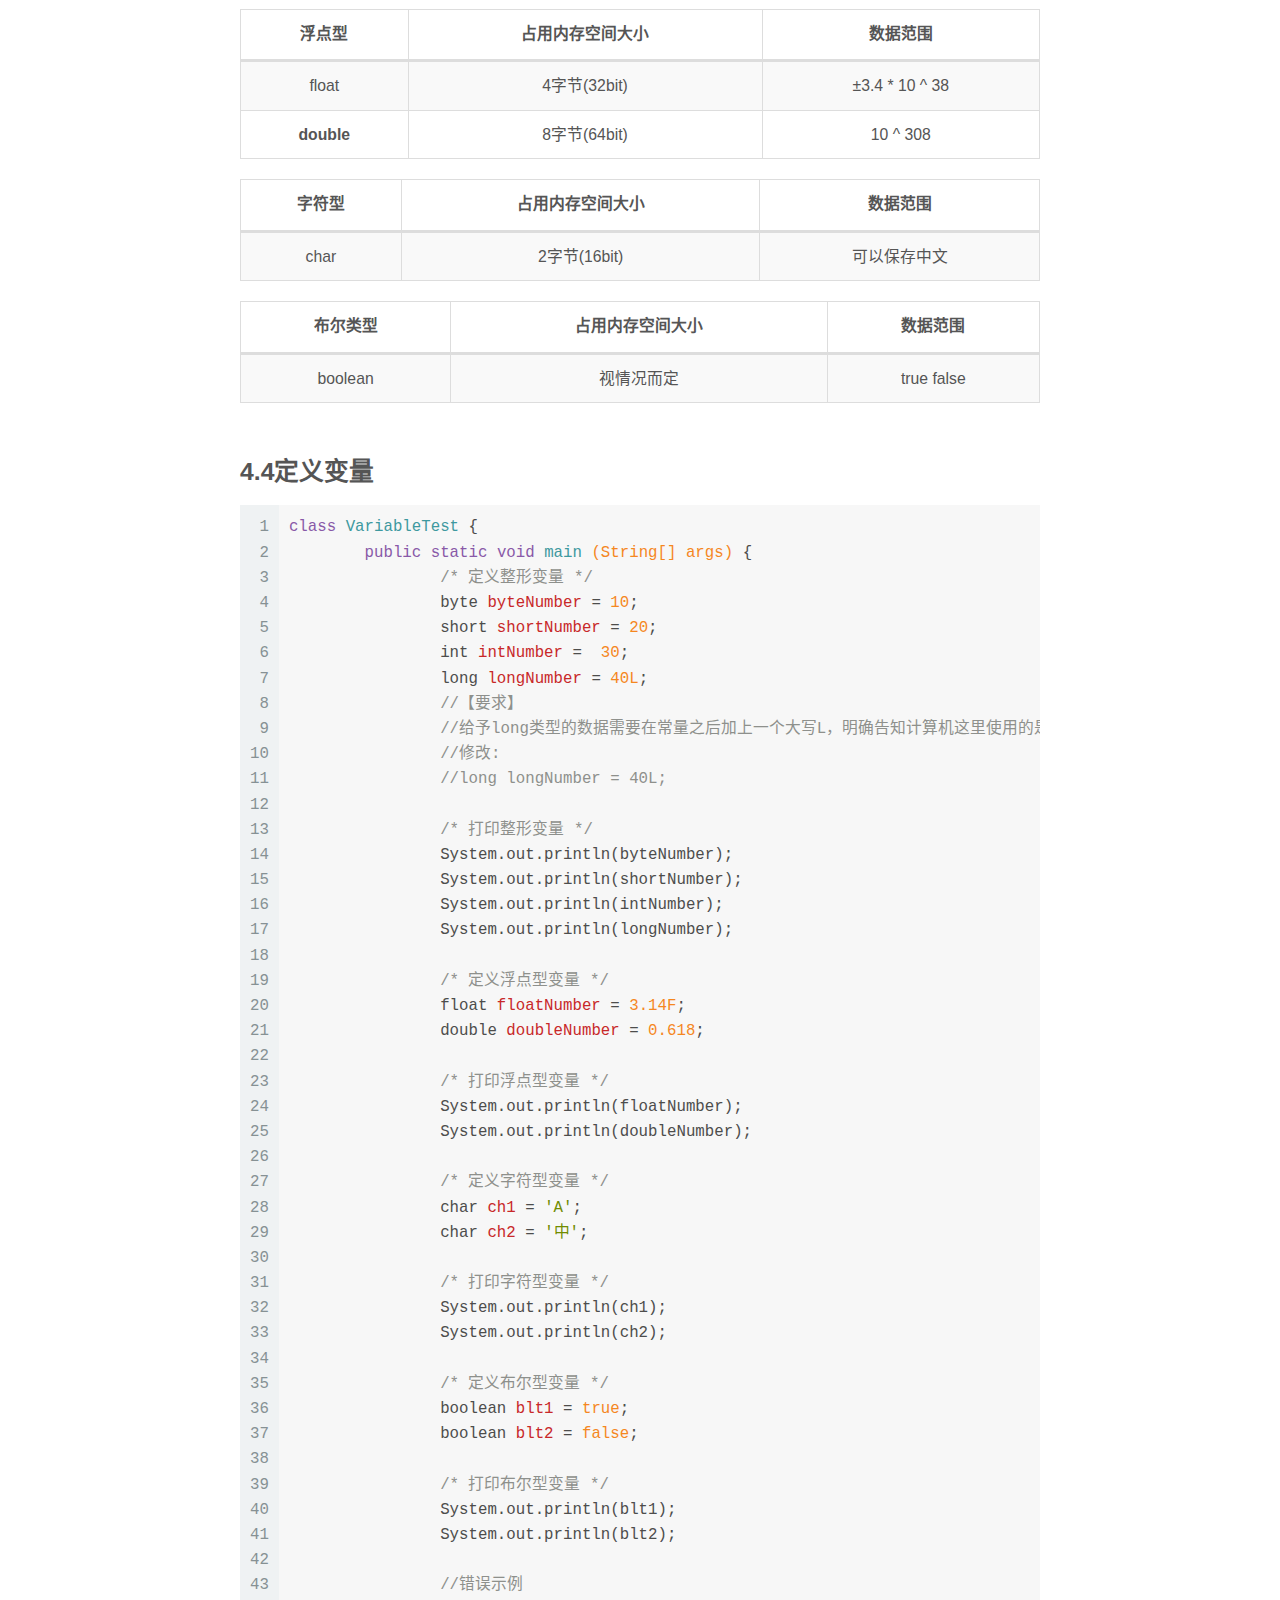
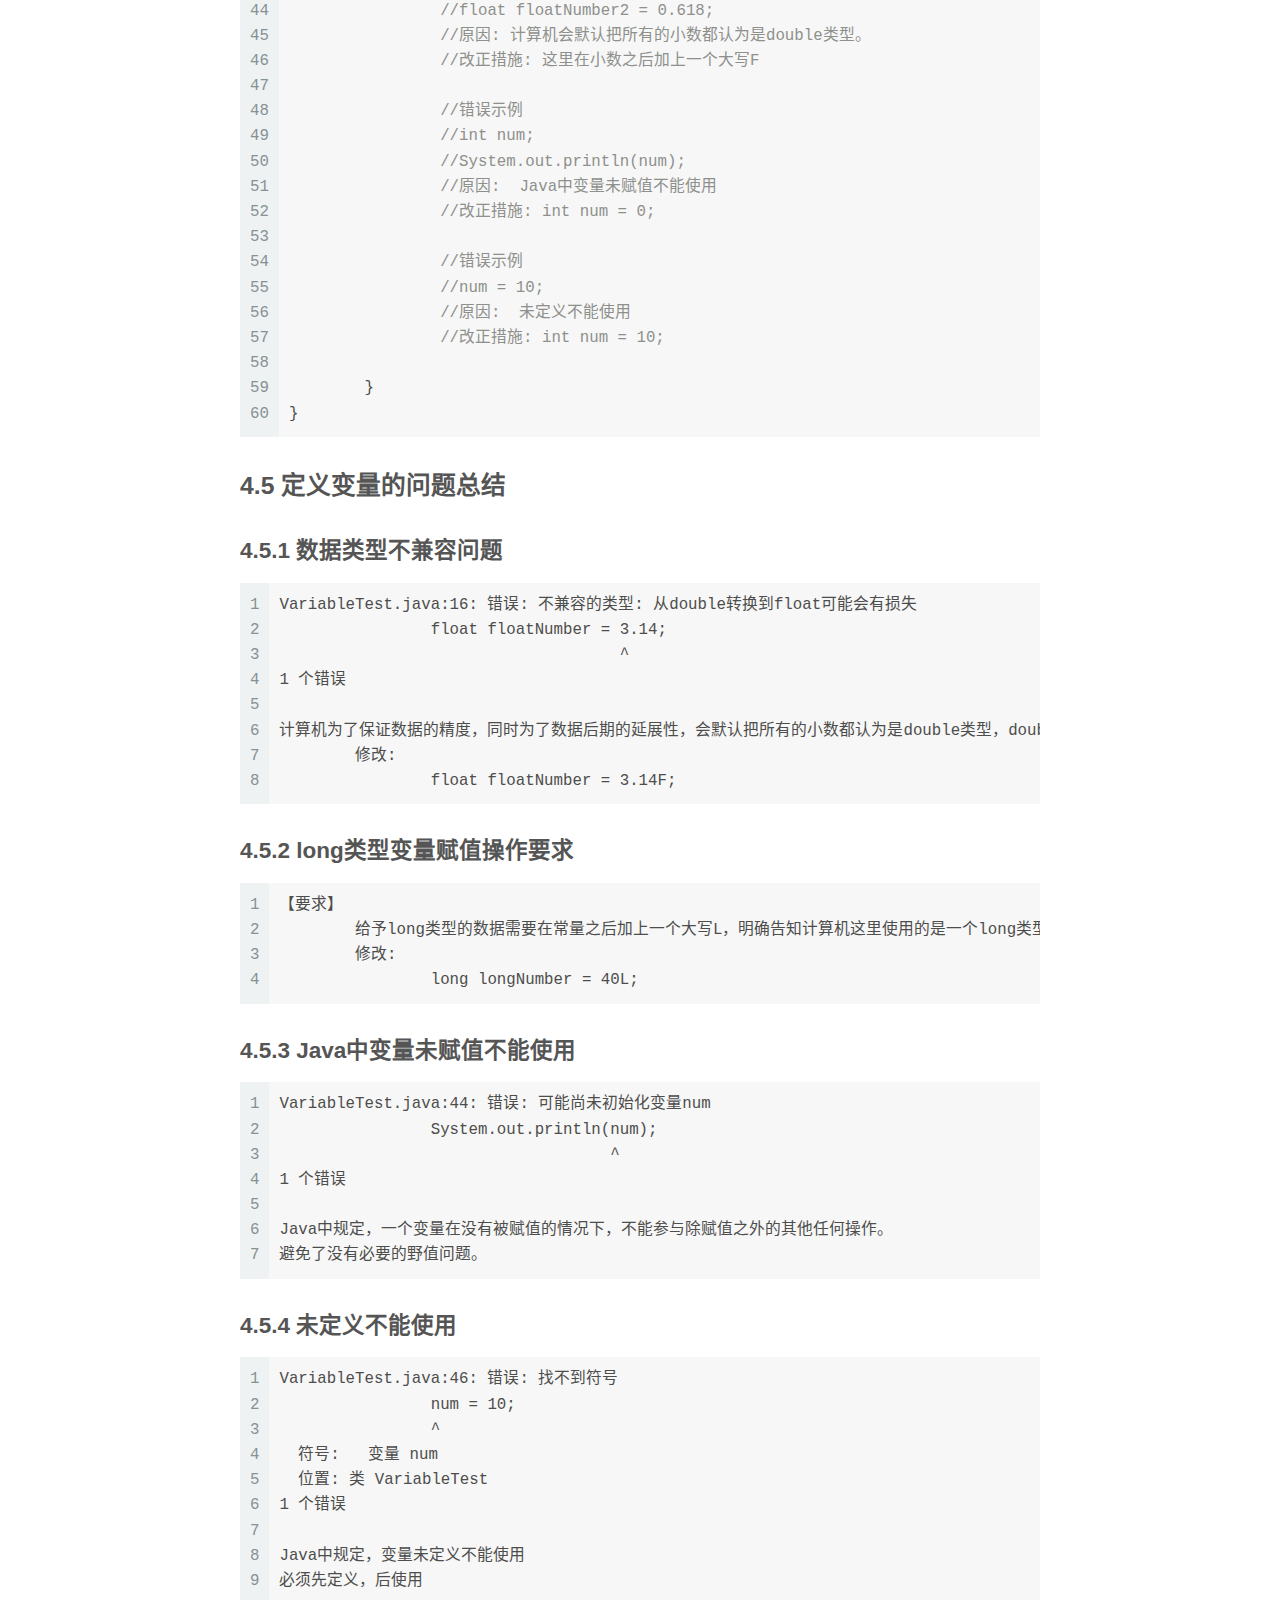
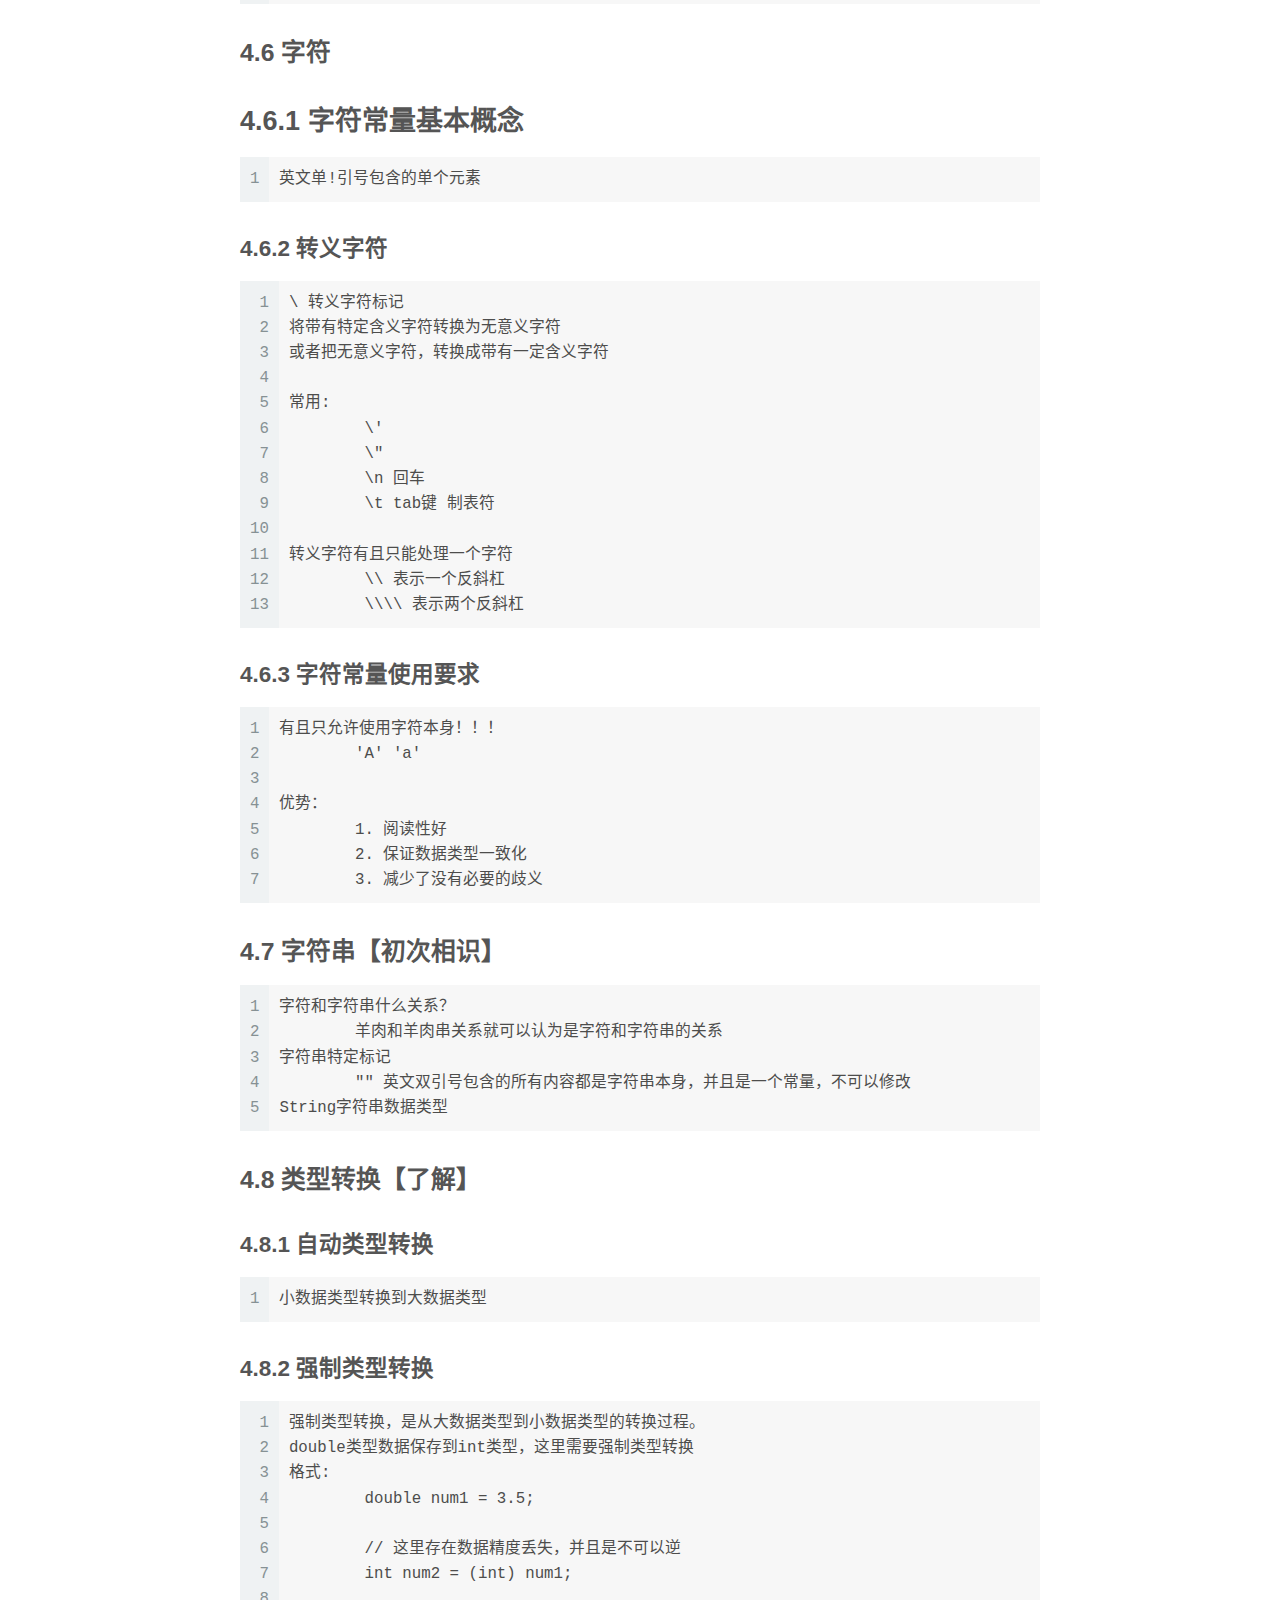
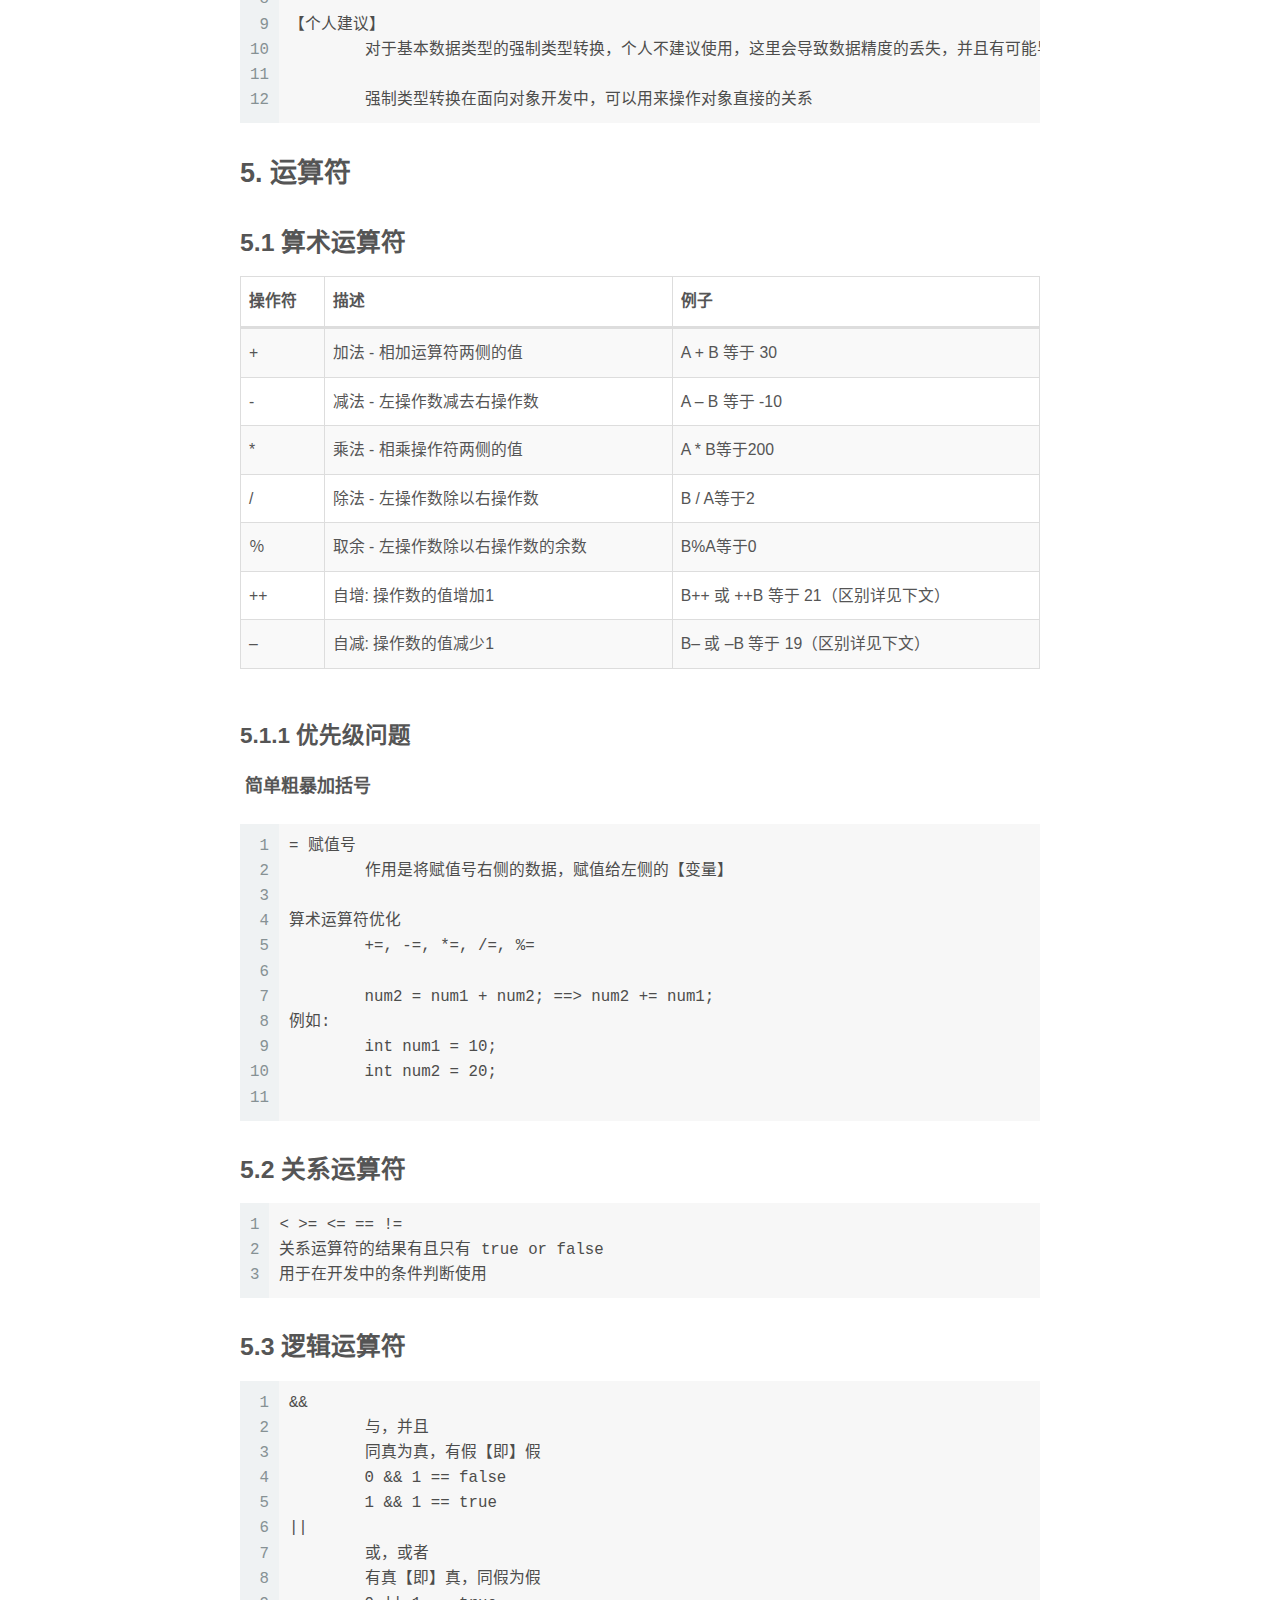
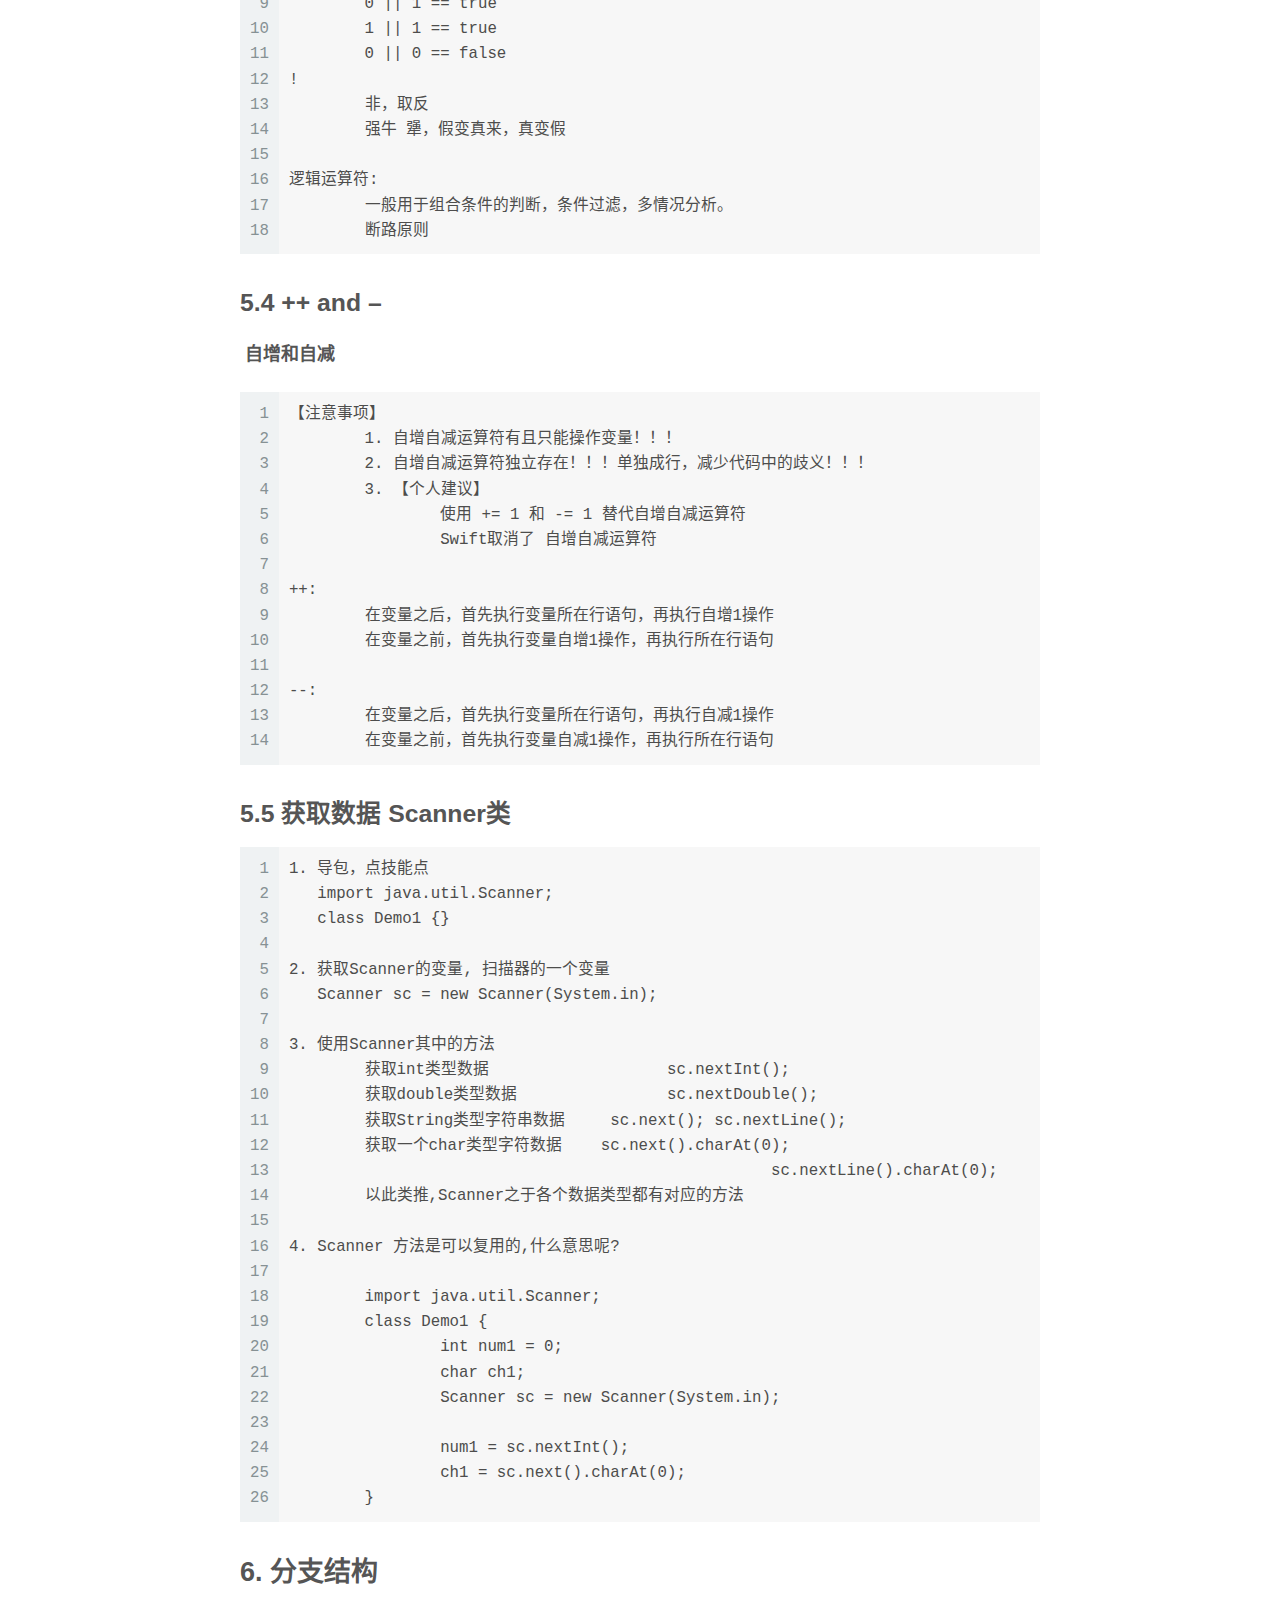
==== commit 2b8dbccb: "Site updated: 2022-05-08 21:04:15" ====
--- a/index.html
+++ b/index.html
@@ -141,6 +141,378 @@
 
           <div class="content index posts-expand">
             
+      
+  
+  
+  <article itemscope itemtype="http://schema.org/Article" class="post-block" lang="zh-CN">
+    <link itemprop="mainEntityOfPage" href="http://example.com/2022/05/08/java%E7%AC%94%E8%AE%B0/">
+
+    <span hidden itemprop="author" itemscope itemtype="http://schema.org/Person">
+      <meta itemprop="image" content="/images/avatar.gif">
+      <meta itemprop="name" content="John Doe">
+      <meta itemprop="description" content="">
+    </span>
+
+    <span hidden itemprop="publisher" itemscope itemtype="http://schema.org/Organization">
+      <meta itemprop="name" content="Hexo">
+    </span>
+      <header class="post-header">
+        <h2 class="post-title" itemprop="name headline">
+          
+            <a href="/2022/05/08/java%E7%AC%94%E8%AE%B0/" class="post-title-link" itemprop="url">Java笔记</a>
+        </h2>
+
+        <div class="post-meta">
+            <span class="post-meta-item">
+              <span class="post-meta-item-icon">
+                <i class="far fa-calendar"></i>
+              </span>
+              <span class="post-meta-item-text">发表于</span>
+              
+
+              <time title="创建时间：2022-05-08 21:03:41 / 修改时间：21:04:02" itemprop="dateCreated datePublished" datetime="2022-05-08T21:03:41+08:00">2022-05-08</time>
+            </span>
+
+          
+
+        </div>
+      </header>
+
+    
+    
+    
+    <div class="post-body" itemprop="articleBody">
+
+      
+          <h1 id="1-java的安装"><a href="#1-java的安装" class="headerlink" title="1. java的安装"></a>1. java的安装</h1><h2 id="1-1-DOS命令"><a href="#1-1-DOS命令" class="headerlink" title="1.1 DOS命令"></a>1.1 DOS命令</h2><figure class="highlight plaintext"><table><tr><td class="gutter"><pre><span class="line">1</span><br><span class="line">2</span><br><span class="line">3</span><br><span class="line">4</span><br><span class="line">5</span><br><span class="line">6</span><br><span class="line">7</span><br><span class="line">8</span><br><span class="line">9</span><br><span class="line">10</span><br><span class="line">11</span><br><span class="line">12</span><br><span class="line">13</span><br><span class="line">14</span><br><span class="line">15</span><br><span class="line">16</span><br><span class="line">17</span><br><span class="line">18</span><br><span class="line">19</span><br><span class="line">20</span><br><span class="line">21</span><br><span class="line">22</span><br><span class="line">23</span><br><span class="line">24</span><br><span class="line">25</span><br><span class="line">26</span><br><span class="line">27</span><br><span class="line">28</span><br><span class="line">29</span><br><span class="line">30</span><br><span class="line">31</span><br><span class="line">32</span><br><span class="line">33</span><br><span class="line">34</span><br><span class="line">35</span><br><span class="line">36</span><br><span class="line">37</span><br><span class="line">38</span><br><span class="line">39</span><br><span class="line">40</span><br><span class="line">41</span><br><span class="line">42</span><br><span class="line">43</span><br><span class="line">44</span><br><span class="line">45</span><br><span class="line">46</span><br><span class="line">47</span><br><span class="line">48</span><br><span class="line">49</span><br><span class="line">50</span><br><span class="line">51</span><br><span class="line">52</span><br><span class="line">53</span><br><span class="line">54</span><br><span class="line">55</span><br></pre></td><td class="code"><pre><span class="line">首先打开命令提示符:</span><br><span class="line">	Windows + R  弹出运行 输入 cmd</span><br><span class="line"></span><br><span class="line">命令学习:</span><br><span class="line">	1. dir</span><br><span class="line">		查看当前【工作目录】中所有子文件和子文件夹</span><br><span class="line">		【工作目录】</span><br><span class="line">			当前cmd命令提示符，操作命令之前的路径</span><br><span class="line">			如果文件之前带有&lt;DIR&gt; 这就是一个文件夹</span><br><span class="line">	2. cd 【重点】</span><br><span class="line">		切换当前工作路径</span><br><span class="line">		路径问题:</span><br><span class="line">			相对路径</span><br><span class="line">				我在1204A办公室，参考物是当前教室 10楼2教室</span><br><span class="line">			绝对路径</span><br><span class="line">				河南省郑州市二七区航海中路60号海为科技园C区12楼1204A</span><br><span class="line">		. 和 .. 的问题</span><br><span class="line">			. 表示当前【工作目录】</span><br><span class="line">			.. 表示当前【工作目录】的父目录/上级目录</span><br><span class="line">		后期学习的后台知识和IO流再给大家讲解</span><br><span class="line">	3. mkdir </span><br><span class="line">		创建文件夹</span><br><span class="line">		可以同时创建多个文件夹，每一个文件夹的名字使用空格隔开</span><br><span class="line">	4. rd 【慎用】</span><br><span class="line">		删除文件夹</span><br><span class="line">		【注意】</span><br><span class="line">			1. 删除文件夹是直接抹掉数据，而不是存在到回收站</span><br><span class="line">			2. 不能操作非空文件夹文件</span><br><span class="line">	5. echo 【了解 真的是了解，你不会都可以！！！】</span><br><span class="line">		使用 echo 123&gt;1.txt</span><br><span class="line">		要求：</span><br><span class="line">			了解文件后缀名，并且打开计算机默认展示文件后缀名</span><br><span class="line">		文件后缀名:</span><br><span class="line">			.txt .jpg .gif .exe .png .mp4 .rmvb .avi .mkv .doc .ppt</span><br><span class="line">			.java .html .class .css .js .php .py .c .m .h .md .jsp .mp3</span><br><span class="line">			.dll 文件</span><br><span class="line">		第一源动力！！！</span><br><span class="line">		未来的你，会感谢现在拼搏的自己！！！</span><br><span class="line">	6. del 【慎用】</span><br><span class="line">		删除文件</span><br><span class="line">		【注意】</span><br><span class="line">			1. 删除文件，不是暂存于回收站，而是直接从硬盘上抹去数据</span><br><span class="line">			2. 删除文件，必须文件后缀名，删除文件是文件名.后缀名的完整格式</span><br><span class="line">	7. * </span><br><span class="line">		通配符，别乱来！！！</span><br><span class="line">	8. 方向键上下</span><br><span class="line">		回顾之前操作的命令</span><br><span class="line">	9. exit</span><br><span class="line">		退出</span><br><span class="line">		如果涉及到MySQL操作，一定要使用exit</span><br><span class="line">	10. cls</span><br><span class="line">		清理屏幕</span><br><span class="line">	11. 切换盘符</span><br><span class="line">		盘符对应的字母 + 冒号</span><br><span class="line">		D:</span><br></pre></td></tr></table></figure>
+
+<h2 id="1-2-Java介绍"><a href="#1-2-Java介绍" class="headerlink" title="1.2 Java介绍"></a>1.2 Java介绍</h2><figure class="highlight plaintext"><table><tr><td class="gutter"><pre><span class="line">1</span><br><span class="line">2</span><br><span class="line">3</span><br><span class="line">4</span><br><span class="line">5</span><br><span class="line">6</span><br><span class="line">7</span><br></pre></td><td class="code"><pre><span class="line">Java之父 詹姆斯·高斯林</span><br><span class="line">Java母公司 Sun</span><br><span class="line"></span><br><span class="line">上课使用的Java版本是JDK 1.8</span><br><span class="line"></span><br><span class="line">Java程序运行都依赖于JVM</span><br><span class="line">一处编译，到处执行！！！</span><br></pre></td></tr></table></figure>
+
+<h2 id="1-3-JDK安装"><a href="#1-3-JDK安装" class="headerlink" title="1.3 JDK安装"></a>1.3 JDK安装</h2><h3 id="1-3-1-获取JDK安装包"><a href="#1-3-1-获取JDK安装包" class="headerlink" title="1.3.1 获取JDK安装包"></a>1.3.1 获取JDK安装包</h3><p>本课程使用的jdk为8u161,已上传至阿里云盘<a target="_blank" rel="noopener" href="https://www.aliyundrive.com/s/NhM48jva2MA">https://www.aliyundrive.com/s/NhM48jva2MA</a></p>
+<figure class="highlight plaintext"><table><tr><td class="gutter"><pre><span class="line">1</span><br><span class="line">2</span><br><span class="line">3</span><br><span class="line">4</span><br><span class="line">5</span><br><span class="line">6</span><br><span class="line">7</span><br><span class="line">8</span><br></pre></td><td class="code"><pre><span class="line">建议，所有和开发有关的软件，都要从官网获取！！！</span><br><span class="line">JDK 1.8 官网下载地址</span><br><span class="line">	https://www.oracle.com/technetwork/java/javase/downloads/jdk8-downloads-2133151.html</span><br><span class="line"></span><br><span class="line">安装建议:</span><br><span class="line">	1. 不要安装到C盘</span><br><span class="line">	2. 安装路径不要带有任何的中文</span><br><span class="line">	3. JDK JRE请安装到同目录下</span><br></pre></td></tr></table></figure>
+
+<h3 id="1-3-2-安装"><a href="#1-3-2-安装" class="headerlink" title="1.3.2 安装"></a>1.3.2 安装</h3><figure class="highlight plaintext"><table><tr><td class="gutter"><pre><span class="line">1</span><br></pre></td><td class="code"><pre><span class="line">安装可以不再安装JRE，也就是安装过程第二部</span><br></pre></td></tr></table></figure>
+
+<h3 id="1-3-3-JDK环境变量配置"><a href="#1-3-3-JDK环境变量配置" class="headerlink" title="1.3.3 JDK环境变量配置"></a>1.3.3 JDK环境变量配置</h3><figure class="highlight plaintext"><table><tr><td class="gutter"><pre><span class="line">1</span><br><span class="line">2</span><br><span class="line">3</span><br><span class="line">4</span><br><span class="line">5</span><br><span class="line">6</span><br><span class="line">7</span><br><span class="line">8</span><br><span class="line">9</span><br><span class="line">10</span><br><span class="line">11</span><br><span class="line">12</span><br><span class="line">13</span><br><span class="line">14</span><br><span class="line">15</span><br><span class="line">16</span><br><span class="line">17</span><br><span class="line">18</span><br></pre></td><td class="code"><pre><span class="line">程序员必备技能，百度即可，JDK环境变量配置</span><br><span class="line"></span><br><span class="line">Windows + E --&gt; 此电脑 --&gt;</span><br><span class="line">页面空白处，鼠标右键 -&gt; 弹出系统页面 -&gt; 页面的左侧边栏 --&gt; 高级系统设置</span><br><span class="line">系统属性页面 --&gt; 环境变量 --&gt;  </span><br><span class="line"></span><br><span class="line">新建系统变量:</span><br><span class="line">	变量名: JAVA_HOME</span><br><span class="line">	变量值: 找到自己的JDK安装目录</span><br><span class="line">		例如: C:\Program Files\Java\jdk1.8.0_211</span><br><span class="line"></span><br><span class="line">新建系统变量:</span><br><span class="line">	变量名: CLASS_PATH</span><br><span class="line">	变量值: .;%JAVA_HOME%\lib;%JAVA_HOME%\lib\tools.jar</span><br><span class="line"></span><br><span class="line">编辑Path变量:</span><br><span class="line">	变量名: Path</span><br><span class="line">	变量值: 在末尾添加 ;%JAVA_HOME%\bin;%JAVA_HOME%\jre\bin;</span><br></pre></td></tr></table></figure>
+
+<p><img src="/java%E7%AC%94%E8%AE%B0.assets/image-20211130103045612.png" alt="image-20211130103045612"></p>
+<p><img src="/java%E7%AC%94%E8%AE%B0.assets/CLASS_PATH.png"></p>
+<p><img src="/java%E7%AC%94%E8%AE%B0.assets/Path-16391922202421.png"></p>
+<h2 id="1-4-notpad-好用的文本编辑器"><a href="#1-4-notpad-好用的文本编辑器" class="headerlink" title="1.4 notpad++(好用的文本编辑器)"></a>1.4 notpad++(好用的文本编辑器)</h2><h3 id="1-4-1-下载地址"><a href="#1-4-1-下载地址" class="headerlink" title="1.4.1 下载地址"></a>1.4.1 下载地址</h3><p><a target="_blank" rel="noopener" href="https://gsf-fl.softonic.com/3a8/2ff/6c396563e808aef56baa9e1ac9b34960d3/npp.8.1.9.Installer.exe?Expires=1638220966&Signature=aa880dcceb1416031119c0bed0c38a2247fa5558&url=https://notepad-plus.en.softonic.com&Filename=npp.8.1.9.Installer.exe">https://gsf-fl.softonic.com/3a8/2ff/6c396563e808aef56baa9e1ac9b34960d3/npp.8.1.9.Installer.exe?Expires=1638220966&Signature=aa880dcceb1416031119c0bed0c38a2247fa5558&url=https://notepad-plus.en.softonic.com&Filename=npp.8.1.9.Installer.exe</a></p>
+<h3 id="1-4-2-软件准备（对初学者的设置）"><a href="#1-4-2-软件准备（对初学者的设置）" class="headerlink" title="1.4.2 软件准备（对初学者的设置）"></a>1.4.2 软件准备（对初学者的设置）</h3><pre><code>    对于初学者，当然把快捷提示给关了
+    另外重要的是  ： 配置适合Windows的编码（ANSI）
+</code></pre>
+<p><img src="/java%E7%AC%94%E8%AE%B0.assets/%E9%85%8D%E7%BD%AEnotpad++%E6%96%B0%E5%BB%BA%E6%96%87%E4%BB%B6%E7%BC%96%E7%A0%81-16391923441407.png"></p>
+<p><img src="/java%E7%AC%94%E8%AE%B0.assets/%E5%85%B3%E9%97%ADnotpad++%E8%87%AA%E5%8A%A8%E5%AE%8C%E6%88%90-16391923441408.png"></p>
+<h2 id="1-5-JDK目录结构解释"><a href="#1-5-JDK目录结构解释" class="headerlink" title="1.5 JDK目录结构解释"></a>1.5 JDK目录结构解释</h2><h3 id="1-5-1-JDK-和-JRE"><a href="#1-5-1-JDK-和-JRE" class="headerlink" title="1.5.1 JDK 和 JRE"></a>1.5.1 JDK 和 JRE</h3><figure class="highlight plaintext"><table><tr><td class="gutter"><pre><span class="line">1</span><br><span class="line">2</span><br><span class="line">3</span><br><span class="line">4</span><br><span class="line">5</span><br><span class="line">6</span><br><span class="line">7</span><br><span class="line">8</span><br></pre></td><td class="code"><pre><span class="line">JVM Java Virtual Machine (Java虚拟机)</span><br><span class="line"></span><br><span class="line">JRE Java Runtime Environment (Java运行环境)</span><br><span class="line">	JRE == JVM + 支持JVM运行的核心类库</span><br><span class="line">	 </span><br><span class="line">JDK Java Development Kits (Java开发工具集)</span><br><span class="line">	JDK == JRE + Java开发工具</span><br><span class="line"></span><br></pre></td></tr></table></figure>
+
+<h3 id="1-5-2-JDK目录结构"><a href="#1-5-2-JDK目录结构" class="headerlink" title="1.5.2 JDK目录结构"></a>1.5.2 JDK目录结构</h3><figure class="highlight plaintext"><table><tr><td class="gutter"><pre><span class="line">1</span><br><span class="line">2</span><br><span class="line">3</span><br><span class="line">4</span><br><span class="line">5</span><br><span class="line">6</span><br><span class="line">7</span><br><span class="line">8</span><br><span class="line">9</span><br><span class="line">10</span><br><span class="line">11</span><br><span class="line">12</span><br><span class="line">13</span><br><span class="line">14</span><br></pre></td><td class="code"><pre><span class="line">bin:</span><br><span class="line">	Binary 二进制目录，在bin目录结构下保存的内容都是Java工具集</span><br><span class="line">	Javac.exe</span><br><span class="line">	Java.exe </span><br><span class="line">	javadoc.exe </span><br><span class="line">	javap.exe</span><br><span class="line">include:</span><br><span class="line">	Java程序运行需要使用系统资源的接口文档。C语言</span><br><span class="line">jre:</span><br><span class="line">	Java Runtime Enviroment</span><br><span class="line">lib:</span><br><span class="line">	Library 库 核心类库，支持JVM运行一些内容 </span><br><span class="line">src.zip:</span><br><span class="line">	Java源代码！！！</span><br></pre></td></tr></table></figure>
+
+<h1 id="2-第一个程序"><a href="#2-第一个程序" class="headerlink" title="2. 第一个程序"></a>2. 第一个程序</h1><p><strong>代码如下：</strong></p>
+<figure class="highlight java"><table><tr><td class="gutter"><pre><span class="line">1</span><br><span class="line">2</span><br><span class="line">3</span><br><span class="line">4</span><br><span class="line">5</span><br></pre></td><td class="code"><pre><span class="line"><span class="keyword">class</span> <span class="title class_">FirstJava</span> &#123;</span><br><span class="line">	<span class="keyword">public</span> <span class="keyword">static</span> <span class="keyword">void</span> <span class="title function_">main</span><span class="params">(String[] args)</span> &#123;</span><br><span class="line">		System.out.println(<span class="string">&quot;攥哥哥攥哥哥&quot;</span>);</span><br><span class="line">	&#125;</span><br><span class="line">&#125;</span><br></pre></td></tr></table></figure>
+
+<h2 id="2-1编译执行"><a href="#2-1编译执行" class="headerlink" title="2.1编译执行"></a>2.1编译执行</h2><h3 id="2-1-1打开Windows终端"><a href="#2-1-1打开Windows终端" class="headerlink" title="2.1.1打开Windows终端"></a>2.1.1打开Windows终端</h3><p>打开Windows终端，进入到代码所在的路径之下（tips: 直接在资源管理器，点击路径栏，把里面内容删除，键入cmd即可进入Windows终端下的所在路径之下）</p>
+<p><img src="/java%E7%AC%94%E8%AE%B0.assets/image-20211129234606205-16391923441409.png" alt="image-20211129234606205"></p>
+<h3 id="2-1-2编译执行"><a href="#2-1-2编译执行" class="headerlink" title="2.1.2编译执行"></a>2.1.2编译执行</h3><figure class="highlight plaintext"><table><tr><td class="gutter"><pre><span class="line">1</span><br><span class="line">2</span><br><span class="line">3</span><br><span class="line">4</span><br><span class="line">5</span><br><span class="line">6</span><br><span class="line">7</span><br><span class="line">8</span><br><span class="line">9</span><br></pre></td><td class="code"><pre><span class="line">使用javac.exe编译Java代码</span><br><span class="line">格式:</span><br><span class="line">	javac FirstJava.java</span><br><span class="line">	生成一个对应的.class文件，该文件叫字节码文件</span><br><span class="line"></span><br><span class="line">使用java.exe执行Java程序， 也就是.class字节码文件</span><br><span class="line">格式:</span><br><span class="line">	java FirstJava</span><br><span class="line">	执行结果</span><br></pre></td></tr></table></figure>
+
+
+
+<p><img src="/java%E7%AC%94%E8%AE%B0.assets/image-20211129235035322-163919234414010.png" alt="image-20211129235035322"></p>
+<h1 id="3-代码规范"><a href="#3-代码规范" class="headerlink" title="3.代码规范 (* * *)"></a>3.代码规范 (* * *)</h1><p>[标识符]<br>    名字，代码中使用的一些名字 变量名，方法名，接口名，类名，abstract类名<br>    例如   邮箱注册:<br>        要求英文字母或者_下划线开头  6 ~ 18字符</p>
+<p>命名规范:</p>
+<pre><code>1. 标识符可以使用的字符范围:
+    英文字母(a ~ z A ~ z) 数字 (0 ~ 9) 唯一可以使用的标点符号 _
+2. 标识符要求必须使用 英文字母开头
+3. 标识符严格区分大小写，大小写的含义完全不同，这是 Java中的严格规定！！！
+4. 表示没有严格的长度限制，但是会考虑业务逻辑约束表示的长度
+1. 标识符必须做到【**见名知意，动宾结构**】
+UI小姐姐:
+    img1.jpg img2.jpg img3.jpg img4.jpg img5.jpg img6.jpg
+    logo.jpg banner.jpg
+</code></pre>
+<p>​		int a,b,c,d,e,f; 【无法确定a b c的含义】<br>​		int studentAge int studentId<br>​		getStudentName setStudentName<br>​		【英文不好，有道解决】<br>​		<br>​		tsgly 图书管理员 不允许使用拼音，也不能使用简拼<br>​		<br>​		payTime<br>​		payBeiZhu 不允许英文和拼音混搭！！！</p>
+<ol start="6">
+<li>标识符要求使用驼峰命名法<br>a）小驼峰  <strong>方法名，变量名</strong><br>iPhone iPad iMac iPod<br>要求首字母小写，之后的每一个单词首字母大写<br>studentName workName<br>适用于: 方法名，变量名<br>b）大驼峰  <strong>class之后的名字 类名</strong><br>要求所有的单词首字母都要大写<br>HelloWorld<br>适用于: class之后的名字。或者XXXXXXXXXXXXXXXXXXXXX</li>
+<li>已经被Java或者系统占用的标识符不能使用，关键字和保留字不能使用<br>变颜色的都不能用！！！</li>
+</ol>
+<h1 id="4-变量"><a href="#4-变量" class="headerlink" title="4.变量(* *)"></a>4.变量(* *)</h1><h2 id="4-1变量定义在计算机内存中"><a href="#4-1变量定义在计算机内存中" class="headerlink" title="4.1变量定义在计算机内存中"></a>4.1变量定义在计算机内存中</h2><ol>
+<li>明确的数据类型</li>
+<li>明确的变量名</li>
+<li>明确的对应数据</li>
+</ol>
+<h2 id="4-2定义格式"><a href="#4-2定义格式" class="headerlink" title="4.2定义格式"></a>4.2定义格式</h2><figure class="highlight plaintext"><table><tr><td class="gutter"><pre><span class="line">1</span><br><span class="line">2</span><br><span class="line">3</span><br></pre></td><td class="code"><pre><span class="line">数据类型 变量名;</span><br><span class="line"></span><br><span class="line">变量名=对应数据类型的值;//此处的=为赋值</span><br></pre></td></tr></table></figure>
+
+ <figure class="highlight plaintext"><table><tr><td class="gutter"><pre><span class="line">1</span><br></pre></td><td class="code"><pre><span class="line">数据类型 变量名 = 对应数据类型的值;</span><br></pre></td></tr></table></figure>
+
+<h2 id="4-3变量分类"><a href="#4-3变量分类" class="headerlink" title="4.3变量分类"></a>4.3变量分类</h2><p><img src="/java%E7%AC%94%E8%AE%B0.assets/image-20211130101233273-163919234414011.png" alt="image-20211130101233273"></p>
+<table>
+<thead>
+<tr>
+<th align="center">整型</th>
+<th align="center">占用内存空间大小</th>
+<th align="center">数据范围</th>
+</tr>
+</thead>
+<tbody><tr>
+<td align="center">byte</td>
+<td align="center">1字节(8bit)</td>
+<td align="center">-128 ~ 127</td>
+</tr>
+<tr>
+<td align="center">short</td>
+<td align="center">2字节(16bit)</td>
+<td align="center">-32768 ~ 32767</td>
+</tr>
+<tr>
+<td align="center">int</td>
+<td align="center">4字节(32bit)</td>
+<td align="center">- 2 ^ 31 ~ 2^31 - 1</td>
+</tr>
+<tr>
+<td align="center">long</td>
+<td align="center">8字节(64bit)</td>
+<td align="center">- 2 ^ 63 ~ 2^63 - 1</td>
+</tr>
+</tbody></table>
+<table>
+<thead>
+<tr>
+<th align="center">浮点型</th>
+<th align="center">占用内存空间大小</th>
+<th align="center">数据范围</th>
+</tr>
+</thead>
+<tbody><tr>
+<td align="center">float</td>
+<td align="center">4字节(32bit)</td>
+<td align="center">±3.4 * 10 ^ 38</td>
+</tr>
+<tr>
+<td align="center"><strong>double</strong></td>
+<td align="center">8字节(64bit)</td>
+<td align="center">10 ^ 308</td>
+</tr>
+</tbody></table>
+<table>
+<thead>
+<tr>
+<th align="center">字符型</th>
+<th align="center">占用内存空间大小</th>
+<th align="center">数据范围</th>
+</tr>
+</thead>
+<tbody><tr>
+<td align="center">char</td>
+<td align="center">2字节(16bit)</td>
+<td align="center">可以保存中文</td>
+</tr>
+</tbody></table>
+<table>
+<thead>
+<tr>
+<th align="center">布尔类型</th>
+<th align="center">占用内存空间大小</th>
+<th align="center">数据范围</th>
+</tr>
+</thead>
+<tbody><tr>
+<td align="center">boolean</td>
+<td align="center">视情况而定</td>
+<td align="center">true false</td>
+</tr>
+</tbody></table>
+<h2 id="4-4定义变量"><a href="#4-4定义变量" class="headerlink" title="4.4定义变量"></a>4.4定义变量</h2><figure class="highlight java"><table><tr><td class="gutter"><pre><span class="line">1</span><br><span class="line">2</span><br><span class="line">3</span><br><span class="line">4</span><br><span class="line">5</span><br><span class="line">6</span><br><span class="line">7</span><br><span class="line">8</span><br><span class="line">9</span><br><span class="line">10</span><br><span class="line">11</span><br><span class="line">12</span><br><span class="line">13</span><br><span class="line">14</span><br><span class="line">15</span><br><span class="line">16</span><br><span class="line">17</span><br><span class="line">18</span><br><span class="line">19</span><br><span class="line">20</span><br><span class="line">21</span><br><span class="line">22</span><br><span class="line">23</span><br><span class="line">24</span><br><span class="line">25</span><br><span class="line">26</span><br><span class="line">27</span><br><span class="line">28</span><br><span class="line">29</span><br><span class="line">30</span><br><span class="line">31</span><br><span class="line">32</span><br><span class="line">33</span><br><span class="line">34</span><br><span class="line">35</span><br><span class="line">36</span><br><span class="line">37</span><br><span class="line">38</span><br><span class="line">39</span><br><span class="line">40</span><br><span class="line">41</span><br><span class="line">42</span><br><span class="line">43</span><br><span class="line">44</span><br><span class="line">45</span><br><span class="line">46</span><br><span class="line">47</span><br><span class="line">48</span><br><span class="line">49</span><br><span class="line">50</span><br><span class="line">51</span><br><span class="line">52</span><br><span class="line">53</span><br><span class="line">54</span><br><span class="line">55</span><br><span class="line">56</span><br><span class="line">57</span><br><span class="line">58</span><br><span class="line">59</span><br><span class="line">60</span><br></pre></td><td class="code"><pre><span class="line"><span class="keyword">class</span> <span class="title class_">VariableTest</span> &#123;</span><br><span class="line">	<span class="keyword">public</span> <span class="keyword">static</span> <span class="keyword">void</span> <span class="title function_">main</span> <span class="params">(String[] args)</span> &#123;</span><br><span class="line">		<span class="comment">/* 定义整形变量 */</span></span><br><span class="line">		<span class="type">byte</span> <span class="variable">byteNumber</span> <span class="operator">=</span> <span class="number">10</span>;</span><br><span class="line">		<span class="type">short</span> <span class="variable">shortNumber</span> <span class="operator">=</span> <span class="number">20</span>;</span><br><span class="line">		<span class="type">int</span> <span class="variable">intNumber</span> <span class="operator">=</span>  <span class="number">30</span>;</span><br><span class="line">		<span class="type">long</span> <span class="variable">longNumber</span> <span class="operator">=</span> <span class="number">40L</span>;</span><br><span class="line">		<span class="comment">//【要求】</span></span><br><span class="line">		<span class="comment">//给予long类型的数据需要在常量之后加上一个大写L，明确告知计算机这里使用的是一个long类型数据</span></span><br><span class="line">		<span class="comment">//修改:</span></span><br><span class="line">		<span class="comment">//long longNumber = 40L;</span></span><br><span class="line"></span><br><span class="line">		<span class="comment">/* 打印整形变量 */</span></span><br><span class="line">		System.out.println(byteNumber);</span><br><span class="line">		System.out.println(shortNumber);</span><br><span class="line">		System.out.println(intNumber);</span><br><span class="line">		System.out.println(longNumber);</span><br><span class="line">		</span><br><span class="line">		<span class="comment">/* 定义浮点型变量 */</span></span><br><span class="line">		<span class="type">float</span> <span class="variable">floatNumber</span> <span class="operator">=</span> <span class="number">3.14F</span>;</span><br><span class="line">		<span class="type">double</span> <span class="variable">doubleNumber</span> <span class="operator">=</span> <span class="number">0.618</span>;</span><br><span class="line"></span><br><span class="line">		<span class="comment">/* 打印浮点型变量 */</span></span><br><span class="line">		System.out.println(floatNumber);</span><br><span class="line">		System.out.println(doubleNumber);</span><br><span class="line"></span><br><span class="line">		<span class="comment">/* 定义字符型变量 */</span></span><br><span class="line">		<span class="type">char</span> <span class="variable">ch1</span> <span class="operator">=</span> <span class="string">&#x27;A&#x27;</span>;</span><br><span class="line">		<span class="type">char</span> <span class="variable">ch2</span> <span class="operator">=</span> <span class="string">&#x27;中&#x27;</span>;</span><br><span class="line"></span><br><span class="line">		<span class="comment">/* 打印字符型变量 */</span></span><br><span class="line">		System.out.println(ch1);</span><br><span class="line">		System.out.println(ch2);</span><br><span class="line">		</span><br><span class="line">		<span class="comment">/* 定义布尔型变量 */</span></span><br><span class="line">		<span class="type">boolean</span> <span class="variable">blt1</span> <span class="operator">=</span> <span class="literal">true</span>;</span><br><span class="line">		<span class="type">boolean</span> <span class="variable">blt2</span> <span class="operator">=</span> <span class="literal">false</span>;</span><br><span class="line"></span><br><span class="line">		<span class="comment">/* 打印布尔型变量 */</span></span><br><span class="line">		System.out.println(blt1);</span><br><span class="line">		System.out.println(blt2);</span><br><span class="line"></span><br><span class="line">		<span class="comment">//错误示例</span></span><br><span class="line">		<span class="comment">//float floatNumber2 = 0.618;</span></span><br><span class="line">		<span class="comment">//原因: 计算机会默认把所有的小数都认为是double类型。</span></span><br><span class="line">		<span class="comment">//改正措施: 这里在小数之后加上一个大写F</span></span><br><span class="line"></span><br><span class="line">		<span class="comment">//错误示例</span></span><br><span class="line">		<span class="comment">//int num;</span></span><br><span class="line">		<span class="comment">//System.out.println(num);</span></span><br><span class="line">		<span class="comment">//原因:  Java中变量未赋值不能使用</span></span><br><span class="line">		<span class="comment">//改正措施: int num = 0;</span></span><br><span class="line"></span><br><span class="line">		<span class="comment">//错误示例</span></span><br><span class="line">		<span class="comment">//num = 10;</span></span><br><span class="line">		<span class="comment">//原因:  未定义不能使用</span></span><br><span class="line">		<span class="comment">//改正措施: int num = 10;</span></span><br><span class="line"></span><br><span class="line">	&#125;</span><br><span class="line">&#125;</span><br></pre></td></tr></table></figure>
+
+
+
+<h2 id="4-5-定义变量的问题总结"><a href="#4-5-定义变量的问题总结" class="headerlink" title="4.5 定义变量的问题总结"></a>4.5 定义变量的问题总结</h2><h3 id="4-5-1-数据类型不兼容问题"><a href="#4-5-1-数据类型不兼容问题" class="headerlink" title="4.5.1 数据类型不兼容问题"></a>4.5.1 数据类型不兼容问题</h3><figure class="highlight plaintext"><table><tr><td class="gutter"><pre><span class="line">1</span><br><span class="line">2</span><br><span class="line">3</span><br><span class="line">4</span><br><span class="line">5</span><br><span class="line">6</span><br><span class="line">7</span><br><span class="line">8</span><br></pre></td><td class="code"><pre><span class="line">VariableTest.java:16: 错误: 不兼容的类型: 从double转换到float可能会有损失</span><br><span class="line">                float floatNumber = 3.14;</span><br><span class="line">                                    ^</span><br><span class="line">1 个错误</span><br><span class="line"></span><br><span class="line">计算机为了保证数据的精度，同时为了数据后期的延展性，会默认把所有的小数都认为是double类型，double占用的内存空间是8字节，而float是4字节，会报错。这里需要告诉计算机3.14是一个float类型，在小数之后加上一个大写F</span><br><span class="line">	修改:</span><br><span class="line">		float floatNumber = 3.14F;</span><br></pre></td></tr></table></figure>
+
+<h3 id="4-5-2-long类型变量赋值操作要求"><a href="#4-5-2-long类型变量赋值操作要求" class="headerlink" title="4.5.2 long类型变量赋值操作要求"></a>4.5.2 long类型变量赋值操作要求</h3><figure class="highlight plaintext"><table><tr><td class="gutter"><pre><span class="line">1</span><br><span class="line">2</span><br><span class="line">3</span><br><span class="line">4</span><br></pre></td><td class="code"><pre><span class="line">【要求】</span><br><span class="line">	给予long类型的数据需要在常量之后加上一个大写L，明确告知计算机这里使用的是一个long类型数据</span><br><span class="line">	修改:</span><br><span class="line">		long longNumber = 40L;</span><br></pre></td></tr></table></figure>
+
+<h3 id="4-5-3-Java中变量未赋值不能使用"><a href="#4-5-3-Java中变量未赋值不能使用" class="headerlink" title="4.5.3 Java中变量未赋值不能使用"></a>4.5.3 Java中变量未赋值不能使用</h3><figure class="highlight plaintext"><table><tr><td class="gutter"><pre><span class="line">1</span><br><span class="line">2</span><br><span class="line">3</span><br><span class="line">4</span><br><span class="line">5</span><br><span class="line">6</span><br><span class="line">7</span><br></pre></td><td class="code"><pre><span class="line">VariableTest.java:44: 错误: 可能尚未初始化变量num</span><br><span class="line">                System.out.println(num);</span><br><span class="line">                                   ^</span><br><span class="line">1 个错误</span><br><span class="line"></span><br><span class="line">Java中规定，一个变量在没有被赋值的情况下，不能参与除赋值之外的其他任何操作。</span><br><span class="line">避免了没有必要的野值问题。</span><br></pre></td></tr></table></figure>
+
+<h3 id="4-5-4-未定义不能使用"><a href="#4-5-4-未定义不能使用" class="headerlink" title="4.5.4 未定义不能使用"></a>4.5.4 未定义不能使用</h3><figure class="highlight plaintext"><table><tr><td class="gutter"><pre><span class="line">1</span><br><span class="line">2</span><br><span class="line">3</span><br><span class="line">4</span><br><span class="line">5</span><br><span class="line">6</span><br><span class="line">7</span><br><span class="line">8</span><br><span class="line">9</span><br></pre></td><td class="code"><pre><span class="line">VariableTest.java:46: 错误: 找不到符号</span><br><span class="line">                num = 10;</span><br><span class="line">                ^</span><br><span class="line">  符号:   变量 num</span><br><span class="line">  位置: 类 VariableTest</span><br><span class="line">1 个错误</span><br><span class="line"></span><br><span class="line">Java中规定，变量未定义不能使用</span><br><span class="line">必须先定义，后使用</span><br></pre></td></tr></table></figure>
+
+<h2 id="4-6-字符"><a href="#4-6-字符" class="headerlink" title="4.6 字符"></a>4.6 字符</h2><h1 id="4-6-1-字符常量基本概念"><a href="#4-6-1-字符常量基本概念" class="headerlink" title="4.6.1 字符常量基本概念"></a>4.6.1 字符常量基本概念</h1><figure class="highlight plaintext"><table><tr><td class="gutter"><pre><span class="line">1</span><br></pre></td><td class="code"><pre><span class="line">英文单!引号包含的单个元素</span><br></pre></td></tr></table></figure>
+
+<h3 id="4-6-2-转义字符"><a href="#4-6-2-转义字符" class="headerlink" title="4.6.2 转义字符"></a>4.6.2 转义字符</h3><figure class="highlight plaintext"><table><tr><td class="gutter"><pre><span class="line">1</span><br><span class="line">2</span><br><span class="line">3</span><br><span class="line">4</span><br><span class="line">5</span><br><span class="line">6</span><br><span class="line">7</span><br><span class="line">8</span><br><span class="line">9</span><br><span class="line">10</span><br><span class="line">11</span><br><span class="line">12</span><br><span class="line">13</span><br></pre></td><td class="code"><pre><span class="line">\ 转义字符标记</span><br><span class="line">将带有特定含义字符转换为无意义字符</span><br><span class="line">或者把无意义字符，转换成带有一定含义字符</span><br><span class="line"></span><br><span class="line">常用:</span><br><span class="line">	\&#x27;</span><br><span class="line">	\&quot;</span><br><span class="line">	\n 回车</span><br><span class="line">	\t tab键 制表符</span><br><span class="line"></span><br><span class="line">转义字符有且只能处理一个字符</span><br><span class="line">	\\ 表示一个反斜杠</span><br><span class="line">	\\\\ 表示两个反斜杠</span><br></pre></td></tr></table></figure>
+
+<h3 id="4-6-3-字符常量使用要求"><a href="#4-6-3-字符常量使用要求" class="headerlink" title="4.6.3 字符常量使用要求"></a>4.6.3 字符常量使用要求</h3><figure class="highlight plaintext"><table><tr><td class="gutter"><pre><span class="line">1</span><br><span class="line">2</span><br><span class="line">3</span><br><span class="line">4</span><br><span class="line">5</span><br><span class="line">6</span><br><span class="line">7</span><br></pre></td><td class="code"><pre><span class="line">有且只允许使用字符本身！！！</span><br><span class="line">	&#x27;A&#x27; &#x27;a&#x27;</span><br><span class="line"></span><br><span class="line">优势：</span><br><span class="line">	1. 阅读性好</span><br><span class="line">	2. 保证数据类型一致化</span><br><span class="line">	3. 减少了没有必要的歧义</span><br></pre></td></tr></table></figure>
+
+<h2 id="4-7-字符串【初次相识】"><a href="#4-7-字符串【初次相识】" class="headerlink" title="4.7 字符串【初次相识】"></a>4.7 字符串【初次相识】</h2><figure class="highlight plaintext"><table><tr><td class="gutter"><pre><span class="line">1</span><br><span class="line">2</span><br><span class="line">3</span><br><span class="line">4</span><br><span class="line">5</span><br></pre></td><td class="code"><pre><span class="line">字符和字符串什么关系？</span><br><span class="line">	羊肉和羊肉串关系就可以认为是字符和字符串的关系</span><br><span class="line">字符串特定标记</span><br><span class="line">	&quot;&quot; 英文双引号包含的所有内容都是字符串本身，并且是一个常量，不可以修改</span><br><span class="line">String字符串数据类型</span><br></pre></td></tr></table></figure>
+
+<h2 id="4-8-类型转换【了解】"><a href="#4-8-类型转换【了解】" class="headerlink" title="4.8 类型转换【了解】"></a>4.8 类型转换【了解】</h2><h3 id="4-8-1-自动类型转换"><a href="#4-8-1-自动类型转换" class="headerlink" title="4.8.1 自动类型转换"></a>4.8.1 自动类型转换</h3><figure class="highlight plaintext"><table><tr><td class="gutter"><pre><span class="line">1</span><br></pre></td><td class="code"><pre><span class="line">小数据类型转换到大数据类型</span><br></pre></td></tr></table></figure>
+
+<h3 id="4-8-2-强制类型转换"><a href="#4-8-2-强制类型转换" class="headerlink" title="4.8.2 强制类型转换"></a>4.8.2 强制类型转换</h3><figure class="highlight plaintext"><table><tr><td class="gutter"><pre><span class="line">1</span><br><span class="line">2</span><br><span class="line">3</span><br><span class="line">4</span><br><span class="line">5</span><br><span class="line">6</span><br><span class="line">7</span><br><span class="line">8</span><br><span class="line">9</span><br><span class="line">10</span><br><span class="line">11</span><br><span class="line">12</span><br></pre></td><td class="code"><pre><span class="line">强制类型转换，是从大数据类型到小数据类型的转换过程。</span><br><span class="line">double类型数据保存到int类型，这里需要强制类型转换</span><br><span class="line">格式:</span><br><span class="line">	double num1 = 3.5;</span><br><span class="line">		</span><br><span class="line">	// 这里存在数据精度丢失，并且是不可以逆</span><br><span class="line">	int num2 = (int) num1;</span><br><span class="line">	</span><br><span class="line">【个人建议】</span><br><span class="line">	对于基本数据类型的强制类型转换，个人不建议使用，这里会导致数据精度的丢失，并且有可能导致其他问题。</span><br><span class="line">	</span><br><span class="line">	强制类型转换在面向对象开发中，可以用来操作对象直接的关系</span><br></pre></td></tr></table></figure>
+
+<h1 id="5-运算符"><a href="#5-运算符" class="headerlink" title="5. 运算符"></a>5. 运算符</h1><h2 id="5-1-算术运算符"><a href="#5-1-算术运算符" class="headerlink" title="5.1 算术运算符"></a>5.1 算术运算符</h2><table>
+<thead>
+<tr>
+<th align="left">操作符</th>
+<th align="left">描述</th>
+<th align="left">例子</th>
+</tr>
+</thead>
+<tbody><tr>
+<td align="left">+</td>
+<td align="left">加法 - 相加运算符两侧的值</td>
+<td align="left">A + B 等于 30</td>
+</tr>
+<tr>
+<td align="left">-</td>
+<td align="left">减法 - 左操作数减去右操作数</td>
+<td align="left">A – B 等于 -10</td>
+</tr>
+<tr>
+<td align="left">*</td>
+<td align="left">乘法 - 相乘操作符两侧的值</td>
+<td align="left">A * B等于200</td>
+</tr>
+<tr>
+<td align="left">&#x2F;</td>
+<td align="left">除法 - 左操作数除以右操作数</td>
+<td align="left">B &#x2F; A等于2</td>
+</tr>
+<tr>
+<td align="left">％</td>
+<td align="left">取余 - 左操作数除以右操作数的余数</td>
+<td align="left">B%A等于0</td>
+</tr>
+<tr>
+<td align="left">++</td>
+<td align="left">自增: 操作数的值增加1</td>
+<td align="left">B++ 或 ++B 等于 21（区别详见下文）</td>
+</tr>
+<tr>
+<td align="left">–</td>
+<td align="left">自减: 操作数的值减少1</td>
+<td align="left">B– 或 –B 等于 19（区别详见下文）</td>
+</tr>
+</tbody></table>
+<h3 id="5-1-1-优先级问题"><a href="#5-1-1-优先级问题" class="headerlink" title="5.1.1 优先级问题"></a>5.1.1 优先级问题</h3><p>​					<strong>简单粗暴加括号</strong></p>
+<figure class="highlight plaintext"><table><tr><td class="gutter"><pre><span class="line">1</span><br><span class="line">2</span><br><span class="line">3</span><br><span class="line">4</span><br><span class="line">5</span><br><span class="line">6</span><br><span class="line">7</span><br><span class="line">8</span><br><span class="line">9</span><br><span class="line">10</span><br><span class="line">11</span><br></pre></td><td class="code"><pre><span class="line">= 赋值号</span><br><span class="line">	作用是将赋值号右侧的数据，赋值给左侧的【变量】</span><br><span class="line"></span><br><span class="line">算术运算符优化</span><br><span class="line">	+=, -=, *=, /=, %=</span><br><span class="line">	</span><br><span class="line">	num2 = num1 + num2; ==&gt; num2 += num1;</span><br><span class="line">例如:</span><br><span class="line">	int num1 = 10;</span><br><span class="line">	int num2 = 20;</span><br><span class="line">	</span><br></pre></td></tr></table></figure>
+
+<h2 id="5-2-关系运算符"><a href="#5-2-关系运算符" class="headerlink" title="5.2 关系运算符"></a>5.2 关系运算符</h2><figure class="highlight plaintext"><table><tr><td class="gutter"><pre><span class="line">1</span><br><span class="line">2</span><br><span class="line">3</span><br></pre></td><td class="code"><pre><span class="line">&lt; &gt;= &lt;= == !=</span><br><span class="line">关系运算符的结果有且只有 true or false</span><br><span class="line">用于在开发中的条件判断使用</span><br></pre></td></tr></table></figure>
+
+<h2 id="5-3-逻辑运算符"><a href="#5-3-逻辑运算符" class="headerlink" title="5.3 逻辑运算符"></a>5.3 逻辑运算符</h2><figure class="highlight plaintext"><table><tr><td class="gutter"><pre><span class="line">1</span><br><span class="line">2</span><br><span class="line">3</span><br><span class="line">4</span><br><span class="line">5</span><br><span class="line">6</span><br><span class="line">7</span><br><span class="line">8</span><br><span class="line">9</span><br><span class="line">10</span><br><span class="line">11</span><br><span class="line">12</span><br><span class="line">13</span><br><span class="line">14</span><br><span class="line">15</span><br><span class="line">16</span><br><span class="line">17</span><br><span class="line">18</span><br></pre></td><td class="code"><pre><span class="line">&amp;&amp;</span><br><span class="line">	与，并且</span><br><span class="line">	同真为真，有假【即】假</span><br><span class="line">	0 &amp;&amp; 1 == false</span><br><span class="line">	1 &amp;&amp; 1 == true</span><br><span class="line">||</span><br><span class="line">	或，或者</span><br><span class="line">	有真【即】真，同假为假</span><br><span class="line">	0 || 1 == true</span><br><span class="line">	1 || 1 == true</span><br><span class="line">	0 || 0 == false</span><br><span class="line">!</span><br><span class="line">	非，取反</span><br><span class="line">	强牛 犟，假变真来，真变假</span><br><span class="line">	</span><br><span class="line">逻辑运算符:</span><br><span class="line">	一般用于组合条件的判断，条件过滤，多情况分析。</span><br><span class="line">	断路原则</span><br></pre></td></tr></table></figure>
+
+<h2 id="5-4-and-–"><a href="#5-4-and-–" class="headerlink" title="5.4 ++ and –"></a>5.4 ++ and –</h2><p>​	<strong>自增和自减</strong></p>
+<figure class="highlight plaintext"><table><tr><td class="gutter"><pre><span class="line">1</span><br><span class="line">2</span><br><span class="line">3</span><br><span class="line">4</span><br><span class="line">5</span><br><span class="line">6</span><br><span class="line">7</span><br><span class="line">8</span><br><span class="line">9</span><br><span class="line">10</span><br><span class="line">11</span><br><span class="line">12</span><br><span class="line">13</span><br><span class="line">14</span><br></pre></td><td class="code"><pre><span class="line">【注意事项】</span><br><span class="line">	1. 自增自减运算符有且只能操作变量！！！</span><br><span class="line">	2. 自增自减运算符独立存在！！！单独成行，减少代码中的歧义！！！</span><br><span class="line">	3. 【个人建议】</span><br><span class="line">		使用 += 1 和 -= 1 替代自增自减运算符</span><br><span class="line">		Swift取消了 自增自减运算符</span><br><span class="line"></span><br><span class="line">++:</span><br><span class="line">	在变量之后，首先执行变量所在行语句，再执行自增1操作</span><br><span class="line">	在变量之前，首先执行变量自增1操作，再执行所在行语句</span><br><span class="line">	</span><br><span class="line">--:</span><br><span class="line">	在变量之后，首先执行变量所在行语句，再执行自减1操作</span><br><span class="line">	在变量之前，首先执行变量自减1操作，再执行所在行语句</span><br></pre></td></tr></table></figure>
+
+<h2 id="5-5-获取数据-Scanner类"><a href="#5-5-获取数据-Scanner类" class="headerlink" title="5.5 获取数据 Scanner类"></a>5.5 获取数据 Scanner类</h2><figure class="highlight plaintext"><table><tr><td class="gutter"><pre><span class="line">1</span><br><span class="line">2</span><br><span class="line">3</span><br><span class="line">4</span><br><span class="line">5</span><br><span class="line">6</span><br><span class="line">7</span><br><span class="line">8</span><br><span class="line">9</span><br><span class="line">10</span><br><span class="line">11</span><br><span class="line">12</span><br><span class="line">13</span><br><span class="line">14</span><br><span class="line">15</span><br><span class="line">16</span><br><span class="line">17</span><br><span class="line">18</span><br><span class="line">19</span><br><span class="line">20</span><br><span class="line">21</span><br><span class="line">22</span><br><span class="line">23</span><br><span class="line">24</span><br><span class="line">25</span><br><span class="line">26</span><br></pre></td><td class="code"><pre><span class="line">1. 导包，点技能点</span><br><span class="line">   import java.util.Scanner;</span><br><span class="line">   class Demo1 &#123;&#125;</span><br><span class="line"></span><br><span class="line">2. 获取Scanner的变量, 扫描器的一个变量</span><br><span class="line">   Scanner sc = new Scanner(System.in);</span><br><span class="line"></span><br><span class="line">3. 使用Scanner其中的方法</span><br><span class="line">	获取int类型数据			sc.nextInt();</span><br><span class="line">  	获取double类型数据		sc.nextDouble();</span><br><span class="line">  	获取String类型字符串数据	  sc.next(); sc.nextLine();</span><br><span class="line">  	获取一个char类型字符数据	 sc.next().charAt(0); 		</span><br><span class="line">						   sc.nextLine().charAt(0);</span><br><span class="line">	以此类推,Scanner之于各个数据类型都有对应的方法</span><br><span class="line">	</span><br><span class="line">4. Scanner 方法是可以复用的,什么意思呢?</span><br><span class="line">	</span><br><span class="line">	import java.util.Scanner;</span><br><span class="line">	class Demo1 &#123;</span><br><span class="line">		int num1 = 0;</span><br><span class="line">		char ch1;</span><br><span class="line">		Scanner sc = new Scanner(System.in);</span><br><span class="line">		</span><br><span class="line">		num1 = sc.nextInt();</span><br><span class="line">		ch1 = sc.next().charAt(0); </span><br><span class="line">	&#125;</span><br></pre></td></tr></table></figure>
+
+<h1 id="6-分支结构"><a href="#6-分支结构" class="headerlink" title="6. 分支结构"></a>6. 分支结构</h1><ol>
+<li>if 分支结构</li>
+<li>if - else 分支结构</li>
+<li>if - else if 分支结构</li>
+<li>switch - case 分支结构</li>
+</ol>
+<h2 id="6-1-if分支结构"><a href="#6-1-if分支结构" class="headerlink" title="6.1 if分支结构"></a>6.1 if分支结构</h2><figure class="highlight java"><table><tr><td class="gutter"><pre><span class="line">1</span><br><span class="line">2</span><br><span class="line">3</span><br><span class="line">4</span><br><span class="line">5</span><br><span class="line">6</span><br><span class="line">7</span><br><span class="line">8</span><br><span class="line">9</span><br><span class="line">10</span><br><span class="line">11</span><br></pre></td><td class="code"><pre><span class="line"><span class="keyword">if</span> (<span class="comment">/* 布尔类型的表达式 true or false */</span>) &#123;</span><br><span class="line">	<span class="comment">// 语句体</span></span><br><span class="line">&#125;</span><br><span class="line"><span class="comment">// 后续代码</span></span><br><span class="line"></span><br><span class="line"><span class="comment">/*</span></span><br><span class="line"><span class="comment">执行流程</span></span><br><span class="line"><span class="comment">	首先判断布尔类型的表达式 true还是false</span></span><br><span class="line"><span class="comment">	true 执行语句体</span></span><br><span class="line"><span class="comment">	false 执行后续代码</span></span><br><span class="line"><span class="comment">*/</span></span><br></pre></td></tr></table></figure>
+
+<h2 id="6-2-if-else分支结构"><a href="#6-2-if-else分支结构" class="headerlink" title="6.2 if - else分支结构"></a>6.2 if - else分支结构</h2><figure class="highlight java"><table><tr><td class="gutter"><pre><span class="line">1</span><br><span class="line">2</span><br><span class="line">3</span><br><span class="line">4</span><br><span class="line">5</span><br><span class="line">6</span><br><span class="line">7</span><br><span class="line">8</span><br><span class="line">9</span><br><span class="line">10</span><br><span class="line">11</span><br><span class="line">12</span><br><span class="line">13</span><br></pre></td><td class="code"><pre><span class="line"><span class="keyword">if</span> (<span class="comment">/* 布尔类型的表达式 true or false */</span>) &#123;</span><br><span class="line">	<span class="comment">// true语句体</span></span><br><span class="line">&#125; <span class="keyword">else</span> &#123;</span><br><span class="line">	<span class="comment">// false语句体</span></span><br><span class="line">&#125;</span><br><span class="line"><span class="comment">/*</span></span><br><span class="line"><span class="comment">执行流程：</span></span><br><span class="line"><span class="comment">	首先判断if之后小括号里面的布尔类型数据到底是什么</span></span><br><span class="line"><span class="comment">	如果为true，执行true语句体</span></span><br><span class="line"><span class="comment">	如果为false，执行false语句体</span></span><br><span class="line"><span class="comment">	</span></span><br><span class="line"><span class="comment">	世界上最遥远的距离是，我在if里，你在else里</span></span><br><span class="line"><span class="comment">*/</span></span><br></pre></td></tr></table></figure>
+
+<h2 id="6-3-if-else-if分支结构"><a href="#6-3-if-else-if分支结构" class="headerlink" title="6.3 if - else if分支结构"></a>6.3 if - else if分支结构</h2><figure class="highlight java"><table><tr><td class="gutter"><pre><span class="line">1</span><br><span class="line">2</span><br><span class="line">3</span><br><span class="line">4</span><br><span class="line">5</span><br><span class="line">6</span><br><span class="line">7</span><br><span class="line">8</span><br><span class="line">9</span><br><span class="line">10</span><br><span class="line">11</span><br><span class="line">12</span><br><span class="line">13</span><br><span class="line">14</span><br><span class="line">15</span><br><span class="line">16</span><br><span class="line">17</span><br><span class="line">18</span><br><span class="line">19</span><br><span class="line">20</span><br><span class="line">21</span><br><span class="line">22</span><br><span class="line">23</span><br><span class="line">24</span><br><span class="line">25</span><br><span class="line">26</span><br><span class="line">27</span><br></pre></td><td class="code"><pre><span class="line"><span class="comment">/*</span></span><br><span class="line"><span class="comment">学生的成绩划分：</span></span><br><span class="line"><span class="comment">	&gt;= 90 优秀</span></span><br><span class="line"><span class="comment">	&gt;= 80 良好</span></span><br><span class="line"><span class="comment">	&gt;= 70 中等</span></span><br><span class="line"><span class="comment">	&gt;= 60 及格</span></span><br><span class="line"><span class="comment">	&lt; 60 不及格</span></span><br><span class="line"><span class="comment">*/</span></span><br><span class="line"></span><br><span class="line"><span class="keyword">if</span> (<span class="comment">/* 布尔条件1 */</span>) &#123;</span><br><span class="line">    <span class="comment">// 处理方式1</span></span><br><span class="line">&#125; <span class="keyword">else</span> <span class="keyword">if</span> (<span class="comment">/* 布尔条件2*/</span>) &#123;</span><br><span class="line">	<span class="comment">// 处理方式2</span></span><br><span class="line">&#125; <span class="keyword">else</span> <span class="keyword">if</span> (<span class="comment">/* 布尔条件3 */</span>) &#123;</span><br><span class="line">	<span class="comment">// 处理方式3</span></span><br><span class="line">&#125; <span class="keyword">else</span> &#123;</span><br><span class="line">    <span class="comment">// 无匹配项处理方式</span></span><br><span class="line">&#125;</span><br><span class="line"><span class="comment">/*</span></span><br><span class="line"><span class="comment">执行流程</span></span><br><span class="line"><span class="comment">	使用已有条件匹配if之后的布尔条件</span></span><br><span class="line"><span class="comment">	匹配到任何一个布尔条件，指定对应的处理结果，结束if - else if结构，执行后续代码</span></span><br><span class="line"><span class="comment">	如果没有任何一个条件匹配，执行 else里面语句，然后在执行后续代码</span></span><br><span class="line"><span class="comment"></span></span><br><span class="line"><span class="comment">注意</span></span><br><span class="line"><span class="comment">	else可以省略！！！</span></span><br><span class="line"><span class="comment">*/</span></span><br></pre></td></tr></table></figure>
+
+<h2 id="6-4-数据的合法性判断"><a href="#6-4-数据的合法性判断" class="headerlink" title="6.4 数据的合法性判断"></a>6.4 数据的合法性判断</h2><p>【补充知识点 用于输入数据的合法性判断问题】</p>
+<figure class="highlight plaintext"><table><tr><td class="gutter"><pre><span class="line">1</span><br><span class="line">2</span><br><span class="line">3</span><br><span class="line">4</span><br><span class="line">5</span><br><span class="line">6</span><br><span class="line">7</span><br><span class="line">8</span><br><span class="line">9</span><br></pre></td><td class="code"><pre><span class="line">在实际开发中，存在生活中数据的合法性和程序运行的语法要求冲突问题。</span><br><span class="line">在程序的运行过程中，我们需要用户输入的数据进行合法性判断，如果用户输入的数据不是合法范围以内的，需要给予用户提示，并且不可以进入正常的代码运行过程中。</span><br><span class="line"></span><br><span class="line">学生的成绩 0 ~ 100， 超出0~100都是不合法的！！！</span><br><span class="line">1. 不能大于100 score &gt; 100</span><br><span class="line">2. 不能小于0 score &lt; 0</span><br><span class="line">3. 满足任何一个条件都是非法情况！！！</span><br><span class="line">	score &gt; 100 || score &lt; 0</span><br><span class="line">4. if 判断</span><br></pre></td></tr></table></figure>
+
+<figure class="highlight java"><table><tr><td class="gutter"><pre><span class="line">1</span><br><span class="line">2</span><br><span class="line">3</span><br><span class="line">4</span><br><span class="line">5</span><br><span class="line">6</span><br><span class="line">7</span><br><span class="line">8</span><br><span class="line">9</span><br><span class="line">10</span><br><span class="line">11</span><br><span class="line">12</span><br><span class="line">13</span><br><span class="line">14</span><br><span class="line">15</span><br><span class="line">16</span><br><span class="line">17</span><br><span class="line">18</span><br><span class="line">19</span><br><span class="line">20</span><br><span class="line">21</span><br><span class="line">22</span><br><span class="line">23</span><br><span class="line">24</span><br><span class="line">25</span><br><span class="line">26</span><br><span class="line">27</span><br><span class="line">28</span><br><span class="line">29</span><br><span class="line">30</span><br><span class="line">31</span><br><span class="line">32</span><br><span class="line">33</span><br><span class="line">34</span><br></pre></td><td class="code"><pre><span class="line"><span class="comment">// 导包</span></span><br><span class="line"><span class="keyword">import</span> java.util.Scanner;</span><br><span class="line"></span><br><span class="line"><span class="keyword">class</span> <span class="title class_">Demo8</span> &#123;</span><br><span class="line">	<span class="keyword">public</span> <span class="keyword">static</span> <span class="keyword">void</span> <span class="title function_">main</span><span class="params">(String[] args)</span> &#123;</span><br><span class="line">		<span class="type">int</span> <span class="variable">score</span> <span class="operator">=</span> <span class="number">0</span>;</span><br><span class="line">		<span class="comment">// Scanner扫描器变量</span></span><br><span class="line">		<span class="type">Scanner</span> <span class="variable">sc</span> <span class="operator">=</span> <span class="keyword">new</span> <span class="title class_">Scanner</span>(System.in);</span><br><span class="line">		</span><br><span class="line">		System.out.println(<span class="string">&quot;请输入学生的成绩:&quot;</span>);</span><br><span class="line">		score = sc.nextInt();</span><br><span class="line">		</span><br><span class="line">		<span class="comment">// 用户输入数据合法性判断问题</span></span><br><span class="line">		<span class="keyword">if</span> (score &lt; <span class="number">0</span> || score &gt; <span class="number">100</span>) &#123;</span><br><span class="line">			System.out.println(<span class="string">&quot;亲，您输入的数据不对哦~~~秋咪~~~&quot;</span>);</span><br><span class="line">			<span class="comment">// 程序退出</span></span><br><span class="line">			System.exit(<span class="number">0</span>);</span><br><span class="line">		&#125;</span><br><span class="line">		</span><br><span class="line">		<span class="comment">// if - else if</span></span><br><span class="line">		<span class="keyword">if</span> (score &gt;= <span class="number">90</span>) &#123;</span><br><span class="line">			System.out.println(<span class="string">&quot;秀儿&quot;</span>);</span><br><span class="line">		&#125; <span class="keyword">else</span> <span class="keyword">if</span> (score &gt;= <span class="number">80</span>) &#123;</span><br><span class="line">			System.out.println(<span class="string">&quot;良儿&quot;</span>);</span><br><span class="line">		&#125; <span class="keyword">else</span> <span class="keyword">if</span> (score &gt;= <span class="number">70</span>) &#123;</span><br><span class="line">			System.out.println(<span class="string">&quot;中儿&quot;</span>);</span><br><span class="line">		&#125; <span class="keyword">else</span> <span class="keyword">if</span> (score &gt;= <span class="number">60</span>) &#123;</span><br><span class="line">			System.out.println(<span class="string">&quot;过儿&quot;</span>);</span><br><span class="line">		&#125; <span class="keyword">else</span> &#123;</span><br><span class="line">			System.out.println(<span class="string">&quot;让你爹穿着拖鞋来学校一趟！！！&quot;</span>);</span><br><span class="line">		&#125;</span><br><span class="line">		</span><br><span class="line">	&#125;</span><br><span class="line">&#125;</span><br></pre></td></tr></table></figure>
+
+<h2 id="6-5-switch-case结构"><a href="#6-5-switch-case结构" class="headerlink" title="6.5 switch - case结构"></a>6.5 switch - case结构</h2><figure class="highlight java"><table><tr><td class="gutter"><pre><span class="line">1</span><br><span class="line">2</span><br><span class="line">3</span><br><span class="line">4</span><br><span class="line">5</span><br><span class="line">6</span><br><span class="line">7</span><br><span class="line">8</span><br><span class="line">9</span><br><span class="line">10</span><br><span class="line">11</span><br><span class="line">12</span><br><span class="line">13</span><br><span class="line">14</span><br><span class="line">15</span><br><span class="line">16</span><br><span class="line">17</span><br><span class="line">18</span><br><span class="line">19</span><br><span class="line">20</span><br><span class="line">21</span><br><span class="line">22</span><br><span class="line">23</span><br><span class="line">24</span><br></pre></td><td class="code"><pre><span class="line"><span class="keyword">switch</span> (<span class="comment">/* 变量|表达式 */</span>) &#123;</span><br><span class="line">    <span class="keyword">case</span> 值<span class="number">1</span>:</span><br><span class="line">        <span class="comment">// 处理方式1;</span></span><br><span class="line">        <span class="keyword">break</span>;</span><br><span class="line">    <span class="keyword">case</span> 值<span class="number">2</span>:</span><br><span class="line">        <span class="comment">// 处理方式2;</span></span><br><span class="line">        <span class="keyword">break</span>;</span><br><span class="line">    <span class="keyword">default</span>:</span><br><span class="line">        <span class="comment">// 最终处理方式</span></span><br><span class="line">        <span class="keyword">break</span>;</span><br><span class="line">&#125;</span><br><span class="line"><span class="comment">/*</span></span><br><span class="line"><span class="comment">执行流程：</span></span><br><span class="line"><span class="comment">	取出switch小括号里面的数据匹配对应的case选择</span></span><br><span class="line"><span class="comment">	如果存在case匹配，执行对应的处理方式</span></span><br><span class="line"><span class="comment">	如果没有任何的一个case匹配。执行default处理方式</span></span><br><span class="line"><span class="comment">	</span></span><br><span class="line"><span class="comment">switch case使用注意事项</span></span><br><span class="line"><span class="comment">	1. break关键字作用是用于跳出对应的case选项</span></span><br><span class="line"><span class="comment">	2. break省略之后，执行对应的case选择，会继续运行到下一个break或者大括号结尾终止switch - case运行</span></span><br><span class="line"><span class="comment">	3. 在case选项中不允许出现相同的选择，语法错误！！！</span></span><br><span class="line"><span class="comment">	4. 在switch case语句体中，能够执行的代码有且只能是case之后或者default之后的代码，其他代码都不可以执行！！！</span></span><br><span class="line"><span class="comment">	5. default可以省略，按照自己的业务逻辑需要考虑是否省略default选择，default可以处理用户在输入过程中超出case选项的一些特殊情况。</span></span><br><span class="line"><span class="comment">*/</span></span><br></pre></td></tr></table></figure>
+
+<h2 id="6-6-条件运算符-x2F-三目运算符"><a href="#6-6-条件运算符-x2F-三目运算符" class="headerlink" title="6.6 条件运算符&#x2F;三目运算符"></a>6.6 条件运算符&#x2F;三目运算符</h2><figure class="highlight plaintext"><table><tr><td class="gutter"><pre><span class="line">1</span><br><span class="line">2</span><br><span class="line">3</span><br><span class="line">4</span><br><span class="line">5</span><br></pre></td><td class="code"><pre><span class="line">格式:</span><br><span class="line">	条件判断 ? true处理方式 ： false处理方式;</span><br><span class="line"></span><br><span class="line">条件运算符/三目运算符</span><br><span class="line">	使用局限性较大，类似于if - else结构。</span><br></pre></td></tr></table></figure>
+
+<h2 id="6-7-分支结构嵌套"><a href="#6-7-分支结构嵌套" class="headerlink" title="6.7 分支结构嵌套"></a>6.7 分支结构嵌套</h2><figure class="highlight java"><table><tr><td class="gutter"><pre><span class="line">1</span><br><span class="line">2</span><br><span class="line">3</span><br><span class="line">4</span><br><span class="line">5</span><br><span class="line">6</span><br><span class="line">7</span><br><span class="line">8</span><br><span class="line">9</span><br><span class="line">10</span><br><span class="line">11</span><br><span class="line">12</span><br><span class="line">13</span><br><span class="line">14</span><br><span class="line">15</span><br></pre></td><td class="code"><pre><span class="line"><span class="keyword">class</span> <span class="title class_">Demo11</span> &#123;</span><br><span class="line">	<span class="keyword">public</span> <span class="keyword">static</span> <span class="keyword">void</span> <span class="title function_">main</span><span class="params">(String[] args)</span> &#123;</span><br><span class="line">		<span class="type">int</span> <span class="variable">score</span> <span class="operator">=</span> <span class="number">89</span>;</span><br><span class="line">		</span><br><span class="line">		<span class="keyword">if</span> (score &gt;= <span class="number">90</span>) &#123;</span><br><span class="line">			<span class="keyword">if</span> (score &gt;= <span class="number">95</span>) &#123;</span><br><span class="line">				System.out.println(<span class="string">&quot;A+&quot;</span>);</span><br><span class="line">			&#125; <span class="keyword">else</span> &#123;</span><br><span class="line">				System.out.println(<span class="string">&quot;A-&quot;</span>);</span><br><span class="line">			&#125;</span><br><span class="line">		&#125; <span class="keyword">else</span> &#123;</span><br><span class="line">			System.out.println(<span class="string">&quot;A--&quot;</span>);</span><br><span class="line">		&#125;</span><br><span class="line">	&#125;</span><br><span class="line">&#125;</span><br></pre></td></tr></table></figure>
+
+<h2 id="6-8-局部变量"><a href="#6-8-局部变量" class="headerlink" title="6.8 局部变量"></a>6.8 局部变量</h2><figure class="highlight plaintext"><table><tr><td class="gutter"><pre><span class="line">1</span><br><span class="line">2</span><br><span class="line">3</span><br><span class="line">4</span><br><span class="line">5</span><br><span class="line">6</span><br></pre></td><td class="code"><pre><span class="line">存在于代码块中的变量！！！</span><br><span class="line"></span><br><span class="line">1. 局部变量有且只能在当前所处的代码块中使用，超出当前代码块范围无效！！！【作用域问题】</span><br><span class="line">2. 在作用域范围以内，任何的地方可以直接使用对应的变量</span><br><span class="line">3. 在一个变量的作用域范围以内，不能重定义同名变量，报错！</span><br><span class="line">4. 局部变量未赋值不能使用</span><br></pre></td></tr></table></figure>
+
+<h1 id="7-循环结构"><a href="#7-循环结构" class="headerlink" title="7. 循环结构"></a>7. 循环结构</h1><h2 id="7-1-为什么使用循环"><a href="#7-1-为什么使用循环" class="headerlink" title="7.1 为什么使用循环"></a>7.1 为什么使用循环</h2><figure class="highlight plaintext"><table><tr><td class="gutter"><pre><span class="line">1</span><br><span class="line">2</span><br><span class="line">3</span><br><span class="line">4</span><br></pre></td><td class="code"><pre><span class="line">开发中我们会使用一些功能代码多次，如果使用CV大法，治标不治本！！！会出现一下一些问题：</span><br><span class="line">	1. 代码过于臃肿！！！AJCG要求一个方法代码行数最多80行！！！</span><br><span class="line">	2. 代码阅读性极差！！！</span><br><span class="line">	3. 代码维护性极差！！！</span><br></pre></td></tr></table></figure>
+
+<h2 id="7-2-循环结构"><a href="#7-2-循环结构" class="headerlink" title="7.2 循环结构"></a>7.2 循环结构</h2><ol>
+<li>while循环</li>
+<li>do - while 循环</li>
+<li>for 循环</li>
+</ol>
+<h3 id="7-2-1-while循环"><a href="#7-2-1-while循环" class="headerlink" title="7.2.1 while循环"></a>7.2.1 while循环</h3><figure class="highlight java"><table><tr><td class="gutter"><pre><span class="line">1</span><br><span class="line">2</span><br><span class="line">3</span><br><span class="line">4</span><br><span class="line">5</span><br><span class="line">6</span><br><span class="line">7</span><br><span class="line">8</span><br><span class="line">9</span><br><span class="line">10</span><br><span class="line">11</span><br><span class="line">12</span><br><span class="line">13</span><br><span class="line">14</span><br></pre></td><td class="code"><pre><span class="line"><span class="keyword">while</span> (<span class="comment">/* 循环条件判断 */</span>) &#123;</span><br><span class="line">    <span class="comment">// 循环体</span></span><br><span class="line">    <span class="comment">// (循环条件变更)</span></span><br><span class="line">&#125;</span><br><span class="line"><span class="comment">/*</span></span><br><span class="line"><span class="comment">执行流程：</span></span><br><span class="line"><span class="comment">	首先判断while之后小括号里面的内容结果如何</span></span><br><span class="line"><span class="comment">	如果为true，执行循环体，回到循环条件判断</span></span><br><span class="line"><span class="comment">	如果为false，终止循环！！！</span></span><br><span class="line"><span class="comment"></span></span><br><span class="line"><span class="comment">注意事项:</span></span><br><span class="line"><span class="comment">	1. 学会循环过程推理，避免死循环</span></span><br><span class="line"><span class="comment">	2. 如果出现了死循环，Ctrl + C 终止循环</span></span><br><span class="line"><span class="comment">*/</span></span><br></pre></td></tr></table></figure>
+
+<h3 id="7-2-2-do-while循环"><a href="#7-2-2-do-while循环" class="headerlink" title="7.2.2 do - while循环"></a>7.2.2 do - while循环</h3><figure class="highlight java"><table><tr><td class="gutter"><pre><span class="line">1</span><br><span class="line">2</span><br><span class="line">3</span><br><span class="line">4</span><br><span class="line">5</span><br><span class="line">6</span><br><span class="line">7</span><br><span class="line">8</span><br><span class="line">9</span><br><span class="line">10</span><br></pre></td><td class="code"><pre><span class="line"><span class="keyword">do</span> &#123;</span><br><span class="line">    <span class="comment">// 循环体</span></span><br><span class="line">    <span class="comment">// (循环条件变更)</span></span><br><span class="line">&#125; <span class="keyword">while</span> (<span class="comment">/* 循环条件判断 */</span>);</span><br><span class="line"><span class="comment">/*</span></span><br><span class="line"><span class="comment">执行流程：</span></span><br><span class="line"><span class="comment">	首先do - while循环结构会执行一次循环体，然后再来判断while之后的条件</span></span><br><span class="line"><span class="comment">	如果循环条件为true，循环继续运行</span></span><br><span class="line"><span class="comment">	如果循环条件为false，终止循环！！！</span></span><br><span class="line"><span class="comment">*/</span></span><br></pre></td></tr></table></figure>
+
+<h4 id="7-2-2-1【补充知识点-while和do-while对比】"><a href="#7-2-2-1【补充知识点-while和do-while对比】" class="headerlink" title="7.2.2.1【补充知识点 while和do-while对比】"></a>7.2.2.1【补充知识点 while和do-while对比】</h4><figure class="highlight plaintext"><table><tr><td class="gutter"><pre><span class="line">1</span><br><span class="line">2</span><br><span class="line">3</span><br><span class="line">4</span><br><span class="line">5</span><br><span class="line">6</span><br><span class="line">7</span><br></pre></td><td class="code"><pre><span class="line">while循环每一次执行的循环体，都是在可控范围以内的！每一次循环的执行都是在循环条件的控制之下来完成的。</span><br><span class="line"></span><br><span class="line">do while循环中第一次执行循环体是没有进行任何的条件判断，这里存在一定的隐患。</span><br><span class="line"></span><br><span class="line">【个人建议】</span><br><span class="line">	1. 能使用while完成的，尽量少用do while结构</span><br><span class="line">	2. do while循环结构可以用于一些特定场景。</span><br></pre></td></tr></table></figure>
+
+<h3 id="7-2-3-for循环"><a href="#7-2-3-for循环" class="headerlink" title="7.2.3 for循环"></a>7.2.3 for循环</h3><figure class="highlight java"><table><tr><td class="gutter"><pre><span class="line">1</span><br><span class="line">2</span><br><span class="line">3</span><br><span class="line">4</span><br><span class="line">5</span><br><span class="line">6</span><br><span class="line">7</span><br><span class="line">8</span><br></pre></td><td class="code"><pre><span class="line"><span class="keyword">for</span> (<span class="comment">/* 循环条件初始化 */</span>; <span class="comment">/* 循环条件判断 */</span>; <span class="comment">/* 循环条件变更 */</span>) &#123;</span><br><span class="line">    <span class="comment">// 循环体</span></span><br><span class="line">&#125;</span><br><span class="line"></span><br><span class="line"><span class="comment">/*</span></span><br><span class="line"><span class="comment">for循环优势</span></span><br><span class="line"><span class="comment">	for循环小括号里面的条件可以简要的推出当前循环的执行次数和结束条件，后期使用到数组，算法中非常常见。</span></span><br><span class="line"><span class="comment">*/</span></span><br></pre></td></tr></table></figure>
+
+<p><img src="/java%E7%AC%94%E8%AE%B0.assets/for%E5%BE%AA%E7%8E%AF%E5%9B%BE%E4%BE%8B.png"></p>
+<h2 id="7-3-break关键字"><a href="#7-3-break关键字" class="headerlink" title="7.3 break关键字"></a>7.3 break关键字</h2><figure class="highlight plaintext"><table><tr><td class="gutter"><pre><span class="line">1</span><br><span class="line">2</span><br><span class="line">3</span><br><span class="line">4</span><br></pre></td><td class="code"><pre><span class="line">字面含义:</span><br><span class="line">	打破！！！</span><br><span class="line">在switch - case功能中，跳出case选择或者是default选择。</span><br><span class="line">break在循环中使用是用于跳出循环！！！</span><br></pre></td></tr></table></figure>
+
+<h2 id="7-4-continue关键字"><a href="#7-4-continue关键字" class="headerlink" title="7.4 continue关键字"></a>7.4 continue关键字</h2><figure class="highlight plaintext"><table><tr><td class="gutter"><pre><span class="line">1</span><br><span class="line">2</span><br><span class="line">3</span><br><span class="line">4</span><br><span class="line">5</span><br><span class="line">6</span><br><span class="line">7</span><br><span class="line">8</span><br></pre></td><td class="code"><pre><span class="line">字面含义:</span><br><span class="line">	继续！</span><br><span class="line">功能：</span><br><span class="line">	结束本次循环，直接进入下一次循环！！！</span><br><span class="line"></span><br><span class="line">使用注意事项：</span><br><span class="line">	1. 在while循环和do - while循环使用，需要注意continue关键字和循环条件变更之间的位置关系，防止出现死循环情况！</span><br><span class="line">	2. for循环中使用continue关键字没有太多的顾虑。</span><br></pre></td></tr></table></figure>
+
+<h2 id="7-5-循环使用总结"><a href="#7-5-循环使用总结" class="headerlink" title="7.5 循环使用总结"></a>7.5 循环使用总结</h2><figure class="highlight plaintext"><table><tr><td class="gutter"><pre><span class="line">1</span><br><span class="line">2</span><br><span class="line">3</span><br><span class="line">4</span><br><span class="line">5</span><br><span class="line">6</span><br><span class="line">7</span><br><span class="line">8</span><br><span class="line">9</span><br></pre></td><td class="code"><pre><span class="line">1. 学会找出代码中运行的规律，完成对于循环的实现。</span><br><span class="line">	数组，集合，数据遍历，算法...</span><br><span class="line">2. 时时刻刻要注意循环中的一个坑</span><br><span class="line">	死循环，continue...</span><br><span class="line">3. 学会循环变量的变量推理过程</span><br><span class="line">	for循环循环次数，循环终止条件...</span><br><span class="line">4. 学会使用嵌套循环</span><br><span class="line">5. 模块化处理的思想</span><br><span class="line">6. 普适性代码，已经代码延展性的考虑</span><br></pre></td></tr></table></figure>
+
+<h1 id="8-方法"><a href="#8-方法" class="headerlink" title="8. 方法"></a>8. 方法</h1><h2 id="8-1-为什么要使用方法"><a href="#8-1-为什么要使用方法" class="headerlink" title="8.1 为什么要使用方法"></a>8.1 为什么要使用方法</h2><figure class="highlight plaintext"><table><tr><td class="gutter"><pre><span class="line">1</span><br><span class="line">2</span><br><span class="line">3</span><br><span class="line">4</span><br></pre></td><td class="code"><pre><span class="line">上午使用循环解决了一部分代码复用的问题，但是治标不治本。代码依然会出现一下问题</span><br><span class="line">	1. 代码过于臃肿！！！</span><br><span class="line">	2. 阅读性极差！！！</span><br><span class="line">	3. 维护性极差！！！ </span><br></pre></td></tr></table></figure>
+
+<h2 id="8-2-格式范例-main方法"><a href="#8-2-格式范例-main方法" class="headerlink" title="8.2 格式范例, main方法"></a>8.2 格式范例, main方法</h2><figure class="highlight java"><table><tr><td class="gutter"><pre><span class="line">1</span><br><span class="line">2</span><br><span class="line">3</span><br><span class="line">4</span><br><span class="line">5</span><br><span class="line">6</span><br><span class="line">7</span><br><span class="line">8</span><br><span class="line">9</span><br><span class="line">10</span><br><span class="line">11</span><br><span class="line">12</span><br><span class="line">13</span><br><span class="line">14</span><br><span class="line">15</span><br><span class="line">16</span><br><span class="line">17</span><br><span class="line">18</span><br><span class="line">19</span><br><span class="line">20</span><br></pre></td><td class="code"><pre><span class="line"><span class="keyword">public</span> <span class="keyword">static</span> <span class="keyword">void</span> <span class="title function_">main</span><span class="params">(String[] args)</span> &#123;</span><br><span class="line">    <span class="comment">// 方法体</span></span><br><span class="line">&#125;</span><br><span class="line"></span><br><span class="line"><span class="comment">/*</span></span><br><span class="line"><span class="comment">public static ：不要问！！！</span></span><br><span class="line"><span class="comment">void: 返回值类型，这里void表示没有返回值</span></span><br><span class="line"><span class="comment">main: 方法名，需要符合小驼峰命名法，见名知意，动宾结构</span></span><br><span class="line"><span class="comment">(String[] args): 形式参数列表</span></span><br><span class="line"><span class="comment">&#123;</span></span><br><span class="line"><span class="comment">	方法体</span></span><br><span class="line"><span class="comment">&#125;</span></span><br><span class="line"><span class="comment"></span></span><br><span class="line"><span class="comment">方法的模版:</span></span><br><span class="line"><span class="comment">	public static ReturnType MethodName(Arguments) &#123;</span></span><br><span class="line"><span class="comment">		Method Body</span></span><br><span class="line"><span class="comment">	&#125;</span></span><br><span class="line"><span class="comment"></span></span><br><span class="line"><span class="comment">方法定义的位置，是在class大括号以内，其他方法之外</span></span><br><span class="line"><span class="comment">*/</span></span><br></pre></td></tr></table></figure>
+
+<h2 id="8-3-无参数无返回值方法"><a href="#8-3-无参数无返回值方法" class="headerlink" title="8.3 无参数无返回值方法"></a>8.3 无参数无返回值方法</h2><figure class="highlight java"><table><tr><td class="gutter"><pre><span class="line">1</span><br><span class="line">2</span><br><span class="line">3</span><br><span class="line">4</span><br><span class="line">5</span><br><span class="line">6</span><br><span class="line">7</span><br><span class="line">8</span><br><span class="line">9</span><br><span class="line">10</span><br><span class="line">11</span><br><span class="line">12</span><br><span class="line">13</span><br><span class="line">14</span><br><span class="line">15</span><br><span class="line">16</span><br><span class="line">17</span><br><span class="line">18</span><br><span class="line">19</span><br></pre></td><td class="code"><pre><span class="line"><span class="comment">/*</span></span><br><span class="line"><span class="comment">需求</span></span><br><span class="line"><span class="comment">	展示一个烤羊排~~~，sout</span></span><br><span class="line"><span class="comment"></span></span><br><span class="line"><span class="comment">方法分析</span></span><br><span class="line"><span class="comment">	public static 固定格式，不要问</span></span><br><span class="line"><span class="comment">	返回值类型: void </span></span><br><span class="line"><span class="comment">	方法名: bbq</span></span><br><span class="line"><span class="comment">	形式参数列表: ()</span></span><br><span class="line"><span class="comment"></span></span><br><span class="line"><span class="comment">方法声明:</span></span><br><span class="line"><span class="comment">	public static void bbq()</span></span><br><span class="line"><span class="comment">*/</span></span><br><span class="line"><span class="comment">/**</span></span><br><span class="line"><span class="comment">* 打印烤羊排~~~</span></span><br><span class="line"><span class="comment">*/</span></span><br><span class="line"><span class="keyword">public</span> <span class="keyword">static</span> <span class="keyword">void</span> <span class="title function_">bbq</span><span class="params">()</span> &#123;</span><br><span class="line">    System.out.println(<span class="string">&quot;烤羊排！！！&quot;</span>);</span><br><span class="line">&#125;</span><br></pre></td></tr></table></figure>
+
+
+
+
+
+
+
+
+
+
+
+
+
+
+
+
+
+
+
+
+
+
+
+
+
+
+
+
+
+
+
+
+
+
+
+
+
+
+
+
+
+
+
+
+
+
+      
+    </div>
+
+    
+    
+    
+      <footer class="post-footer">
+        <div class="post-eof"></div>
+      </footer>
+  </article>
+  
+  
+  
+
       
   
   
@@ -265,7 +637,7 @@
       <div class="site-state-item site-state-posts">
           <a href="/archives/">
         
-          <span class="site-state-item-count">1</span>
+          <span class="site-state-item-count">2</span>
           <span class="site-state-item-name">日志</span>
         </a>
       </div>
